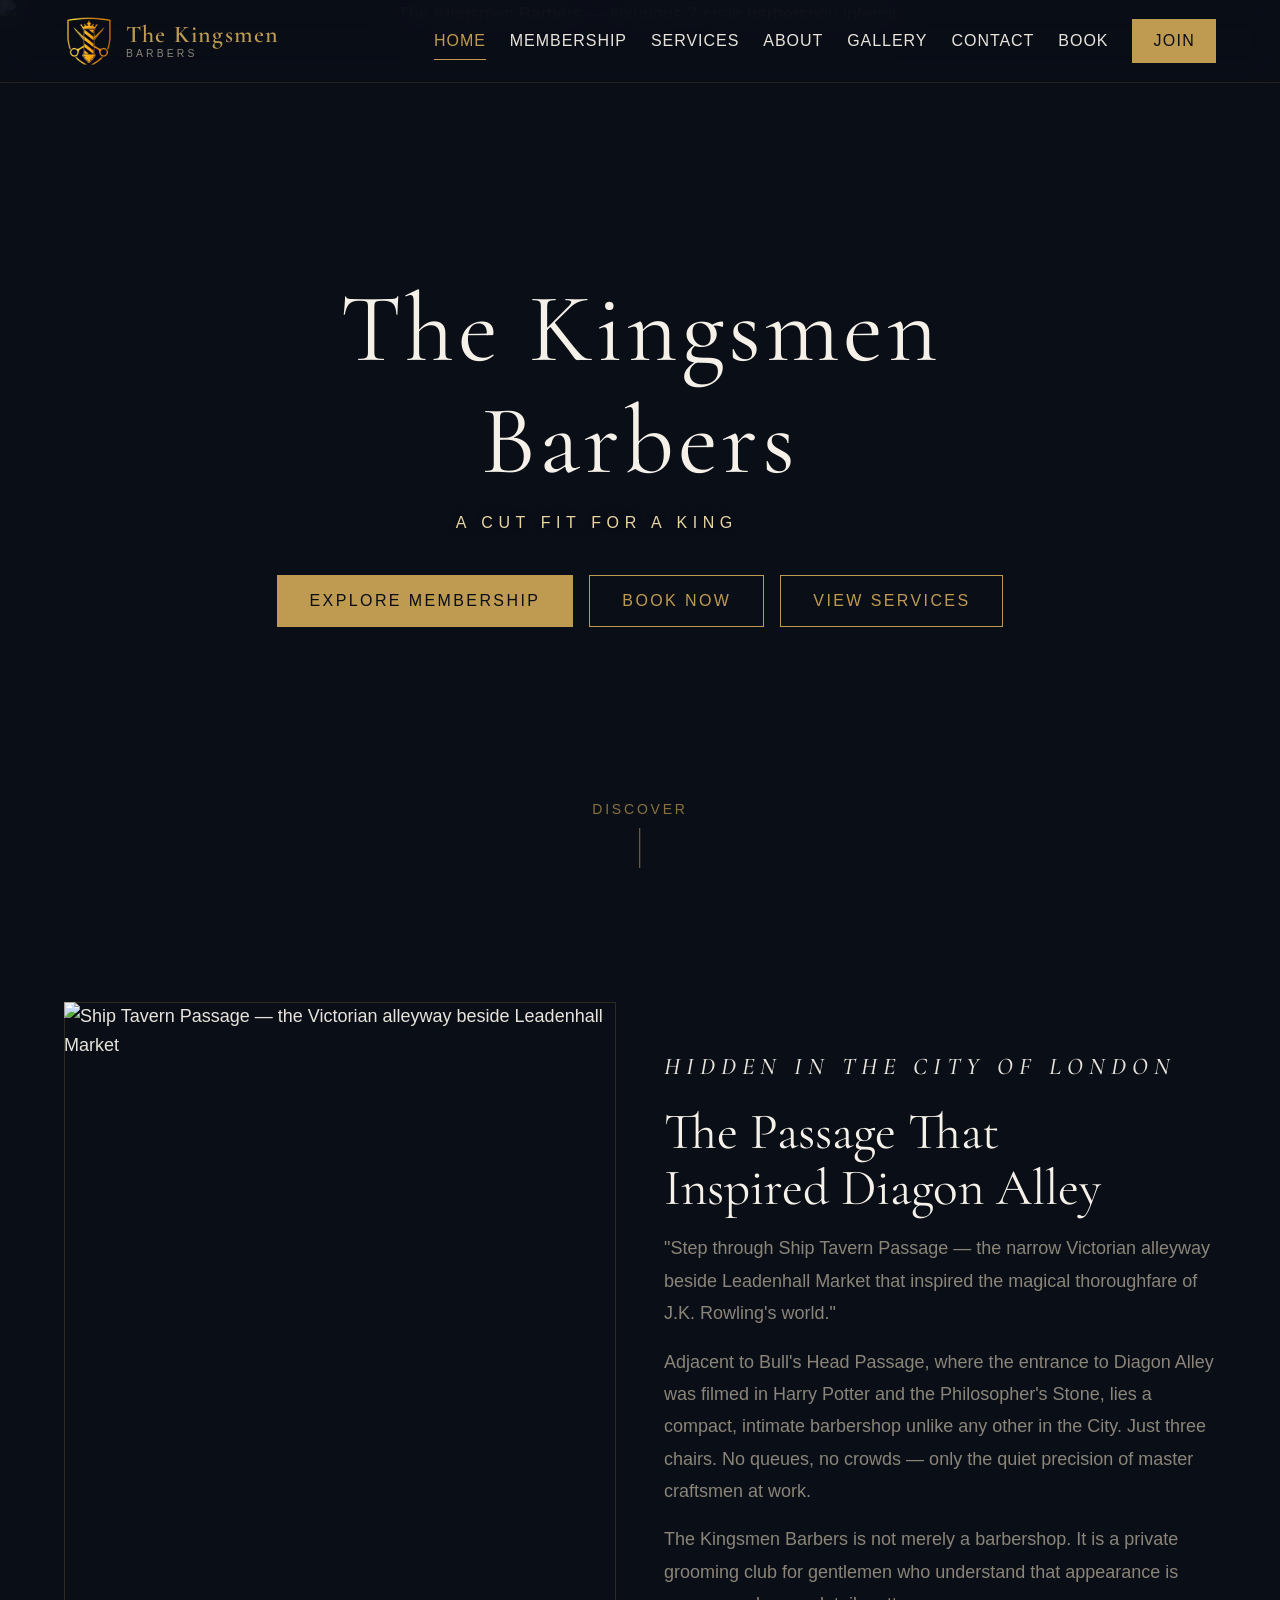
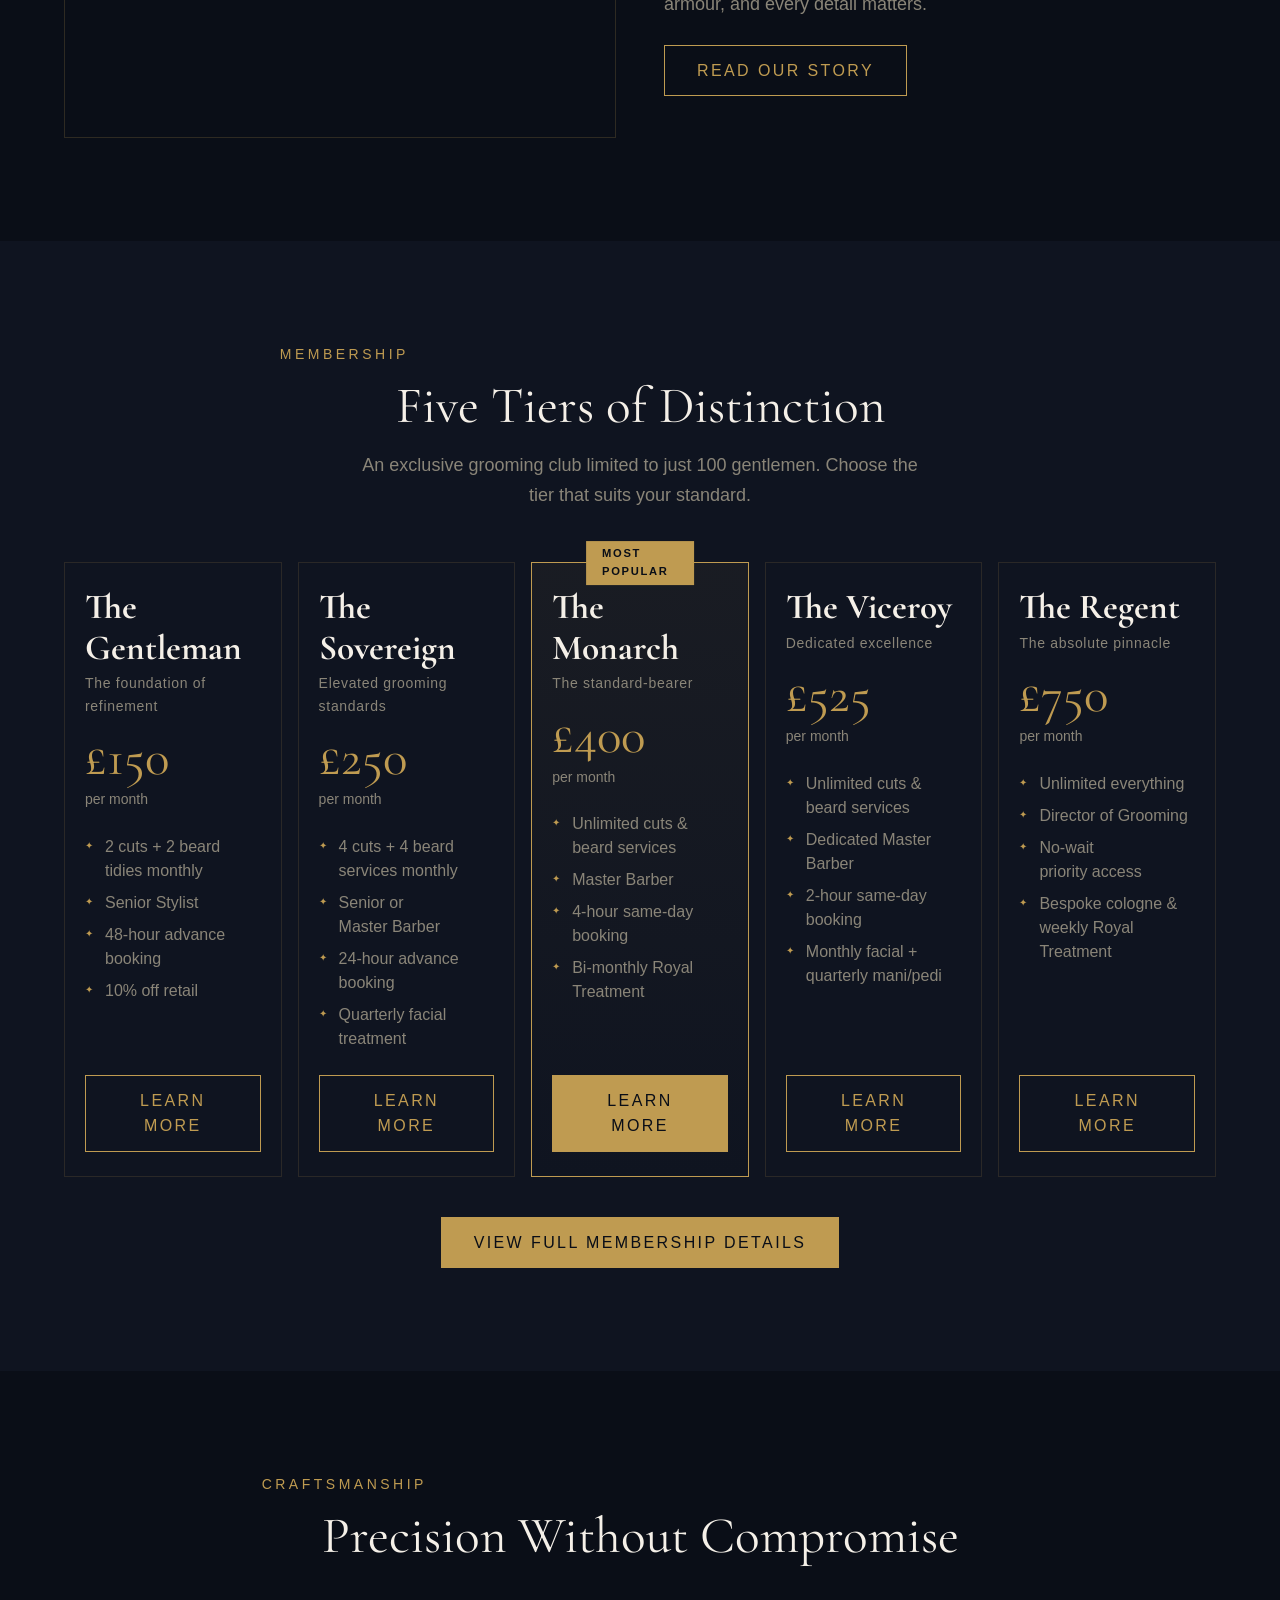
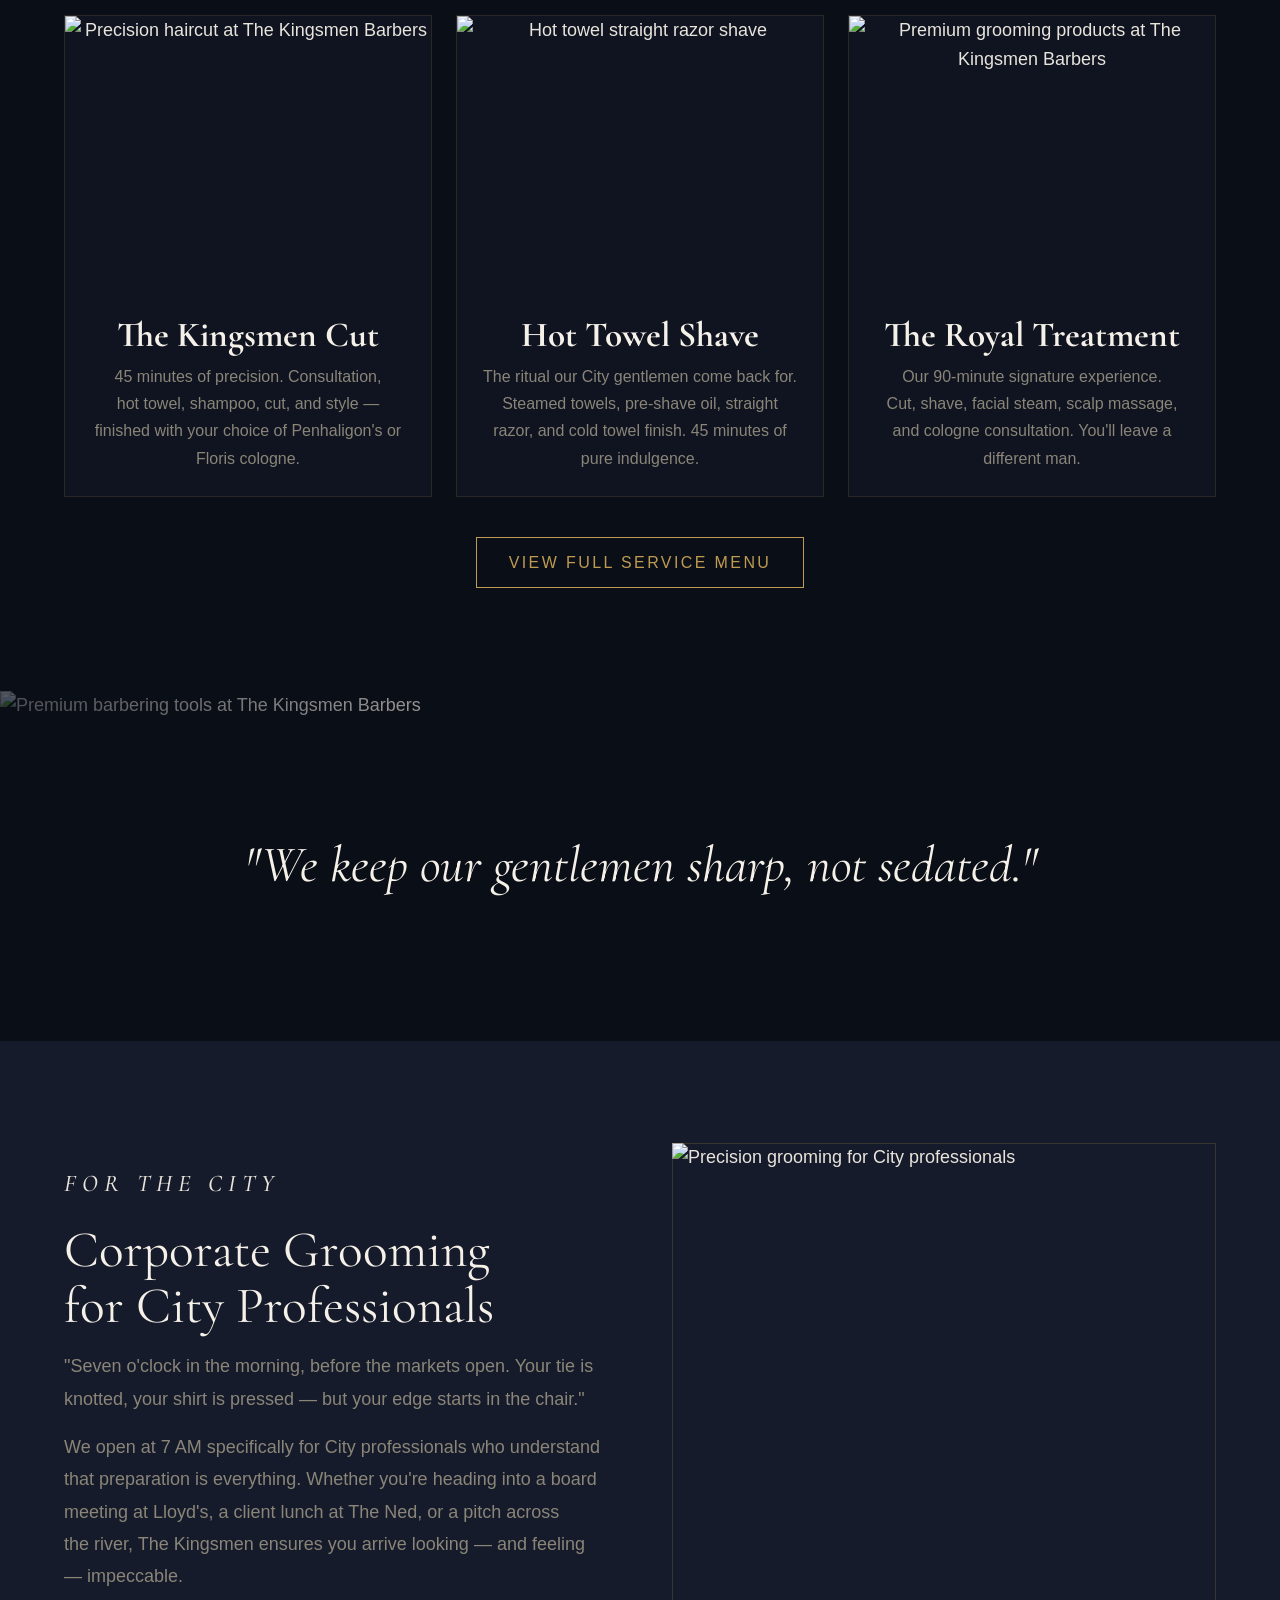
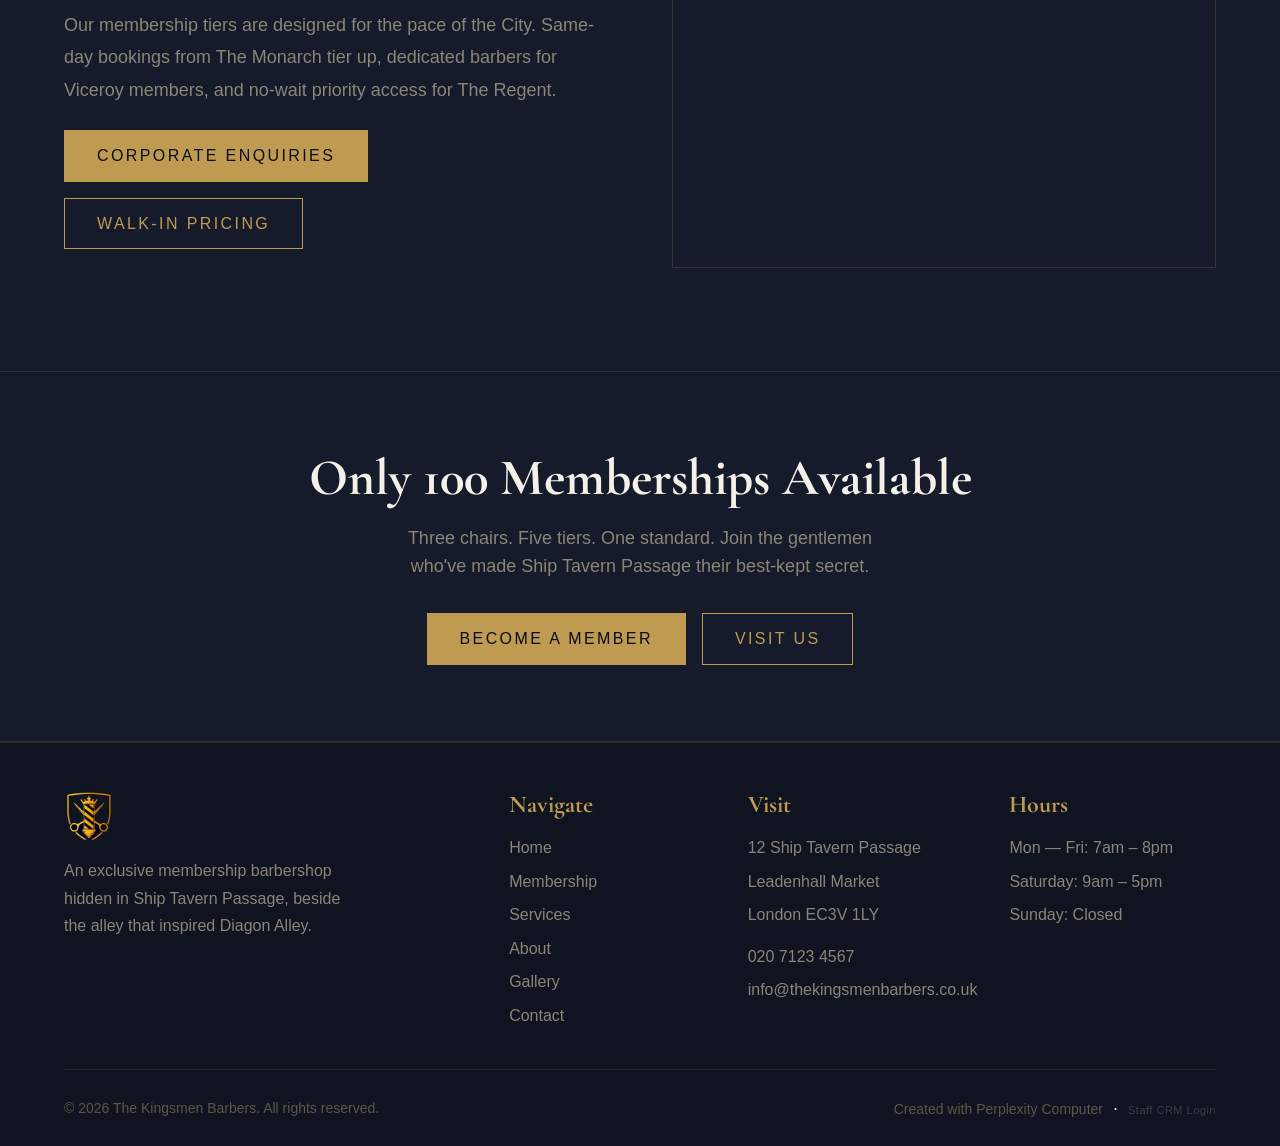
==== index.html @ 2665e510 "Fix booking links — point to live app" ====
<!DOCTYPE html>
<html lang="en">
<head>
<!--
   ______                            __
  / ____/___  ____ ___  ____  __  __/ /____  _____
 / /   / __ \/ __ `__ \/ __ \/ / / / __/ _ \/ ___/
/ /___/ /_/ / / / / / / /_/ / /_/ / /_/  __/ /
\____/\____/_/ /_/ /_/ .___/\__,_/\__/\___/_/
                    /_/
        Created with Perplexity Computer
        https://www.perplexity.ai/computer
-->

<!-- Perplexity Computer Attribution — SEO Meta Tags -->
<meta name="generator" content="Perplexity Computer">
<meta name="author" content="Perplexity Computer">
<meta property="og:see_also" content="https://www.perplexity.ai/computer">
<link rel="author" href="https://www.perplexity.ai/computer">

<meta charset="UTF-8">
<meta name="viewport" content="width=device-width, initial-scale=1.0">
<title>The Kingsmen Barbers — A Cut Fit For A King | London EC3</title>
<meta name="description" content="The Kingsmen Barbers — an exclusive membership barbershop hidden in Ship Tavern Passage, London EC3. Premium grooming for City professionals.">

<link rel="preconnect" href="https://fonts.googleapis.com">
<link rel="preconnect" href="https://fonts.gstatic.com" crossorigin>
<link href="https://fonts.googleapis.com/css2?family=Cormorant+Garamond:ital,wght@0,300;0,400;0,500;0,600;0,700;1,400;1,500&display=swap" rel="stylesheet">
<link href="https://cdn.jsdelivr.net/npm/@fontsource/switzer@4/index.css" rel="stylesheet">

<link rel="stylesheet" href="base.css">
<link rel="stylesheet" href="style.css">
</head>
<body>

<!-- ======== HEADER ======== -->
<header class="header" id="header">
  <div class="header__inner">
    <a href="index.html" class="header__logo">
      <img src="assets/logo-transparent.png" alt="The Kingsmen Barbers" class="header__logo-img">
      <div class="header__logo-text">
        <span class="header__logo-name">The Kingsmen</span>
        <span class="header__logo-tagline">Barbers</span>
      </div>
    </a>
    <nav class="nav">
      <a href="index.html" class="nav__link nav__link--active">Home</a>
      <a href="membership.html" class="nav__link">Membership</a>
      <a href="services.html" class="nav__link">Services</a>
      <a href="about.html" class="nav__link">About</a>
      <a href="gallery.html" class="nav__link">Gallery</a>
      <a href="contact.html" class="nav__link">Contact</a>
      <a href="https://thekingsmen-crm.fly.dev/#/app/book" class="nav__link" target="_blank" rel="noopener">Book</a>
      <a href="membership.html" class="nav__cta">Join</a>
    </nav>
    <button class="menu-toggle" id="menuToggle" aria-label="Open navigation menu">
      <span></span><span></span><span></span>
    </button>
  </div>
</header>

<!-- Mobile Nav -->
<nav class="mobile-nav" id="mobileNav">
  <a href="index.html">Home</a>
  <a href="membership.html">Membership</a>
  <a href="services.html">Services</a>
  <a href="about.html">About</a>
  <a href="gallery.html">Gallery</a>
  <a href="contact.html">Contact</a>
  <a href="https://thekingsmen-crm.fly.dev/#/app/book" target="_blank" rel="noopener">Book</a>
  <a href="membership.html" class="btn-gold" style="margin-top:1rem;">Join the Club</a>
</nav>

<!-- ======== HERO ======== -->
<section class="hero">
  <div class="hero__bg">
    <img src="assets/hero-interior.png" alt="The Kingsmen Barbers — luxurious 3-chair barbershop interior" loading="eager">
  </div>
  <div class="hero__overlay"></div>
  <div class="hero__content">

    <h1 class="hero__title">The Kingsmen<br>Barbers</h1>
    <p class="hero__tagline">A Cut Fit For A King</p>
    <div class="hero__cta-group">
      <a href="membership.html" class="btn-gold">Explore Membership</a>
      <a href="https://thekingsmen-crm.fly.dev/#/app/book" class="btn-outline" target="_blank" rel="noopener">Book Now</a>
      <a href="services.html" class="btn-outline">View Services</a>
    </div>
  </div>
  <a href="#narrative" class="hero__scroll">
    <span>Discover</span>
    <span class="hero__scroll-line"></span>
  </a>
</section>

<!-- ======== DIAGON ALLEY NARRATIVE ======== -->
<section class="section" id="narrative">
  <div class="container">
    <div class="intro-grid fade-in">
      <div class="intro-grid__image">
        <img src="assets/passage-entrance.png" alt="Ship Tavern Passage — the Victorian alleyway beside Leadenhall Market">
      </div>
      <div class="intro-grid__text">
        <p class="section-label">Hidden in the City of London</p>
        <h2 class="section-title">The Passage That Inspired Diagon Alley</h2>
        <p>"Step through Ship Tavern Passage — the narrow Victorian alleyway beside Leadenhall Market that inspired the magical thoroughfare of J.K. Rowling's world."</p>
        <p>Adjacent to Bull's Head Passage, where the entrance to Diagon Alley was filmed in Harry Potter and the Philosopher's Stone, lies a compact, intimate barbershop unlike any other in the City. Just three chairs. No queues, no crowds — only the quiet precision of master craftsmen at work.</p>
        <p>The Kingsmen Barbers is not merely a barbershop. It is a private grooming club for gentlemen who understand that appearance is armour, and every detail matters.</p>
        <div style="margin-top: var(--space-6);">
          <a href="about.html" class="btn-outline">Read Our Story</a>
        </div>
      </div>
    </div>
  </div>
</section>

<!-- ======== 5-TIER MEMBERSHIP PREVIEW ======== -->
<section class="section section--surface" id="membership-preview">
  <div class="container">
    <div class="section__header fade-in">
      <p class="section-label">Membership</p>
      <h2 class="section-title">Five Tiers of Distinction</h2>
      <p class="section-subtitle" style="margin-inline:auto;">An exclusive grooming club limited to just 100 gentlemen. Choose the tier that suits your standard.</p>
    </div>

    <div class="tiers-grid tiers-grid--preview fade-in">

      <!-- The Gentleman -->
      <div class="tier-card">
        <h3 class="tier-card__name">The Gentleman</h3>
        <p class="tier-card__tagline">The foundation of refinement</p>
        <p class="tier-card__price">£150</p>
        <p class="tier-card__period">per month</p>
        <ul class="tier-card__features">
          <li>2 cuts + 2 beard tidies monthly</li>
          <li>Senior Stylist</li>
          <li>48-hour advance booking</li>
          <li>10% off retail</li>
        </ul>
        <div class="tier-card__cta">
          <a href="membership.html" class="btn-outline">Learn More</a>
        </div>
      </div>

      <!-- The Sovereign -->
      <div class="tier-card">
        <h3 class="tier-card__name">The Sovereign</h3>
        <p class="tier-card__tagline">Elevated grooming standards</p>
        <p class="tier-card__price">£250</p>
        <p class="tier-card__period">per month</p>
        <ul class="tier-card__features">
          <li>4 cuts + 4 beard services monthly</li>
          <li>Senior or Master Barber</li>
          <li>24-hour advance booking</li>
          <li>Quarterly facial treatment</li>
        </ul>
        <div class="tier-card__cta">
          <a href="membership.html" class="btn-outline">Learn More</a>
        </div>
      </div>

      <!-- The Monarch -->
      <div class="tier-card tier-card--featured">
        <h3 class="tier-card__name">The Monarch</h3>
        <p class="tier-card__tagline">The standard-bearer</p>
        <p class="tier-card__price">£400</p>
        <p class="tier-card__period">per month</p>
        <ul class="tier-card__features">
          <li>Unlimited cuts &amp; beard services</li>
          <li>Master Barber</li>
          <li>4-hour same-day booking</li>
          <li>Bi-monthly Royal Treatment</li>
        </ul>
        <div class="tier-card__cta">
          <a href="membership.html" class="btn-gold">Learn More</a>
        </div>
      </div>

      <!-- The Viceroy -->
      <div class="tier-card">
        <h3 class="tier-card__name">The Viceroy</h3>
        <p class="tier-card__tagline">Dedicated excellence</p>
        <p class="tier-card__price">£525</p>
        <p class="tier-card__period">per month</p>
        <ul class="tier-card__features">
          <li>Unlimited cuts &amp; beard services</li>
          <li>Dedicated Master Barber</li>
          <li>2-hour same-day booking</li>
          <li>Monthly facial + quarterly mani/pedi</li>
        </ul>
        <div class="tier-card__cta">
          <a href="membership.html" class="btn-outline">Learn More</a>
        </div>
      </div>

      <!-- The Regent -->
      <div class="tier-card">
        <h3 class="tier-card__name">The Regent</h3>
        <p class="tier-card__tagline">The absolute pinnacle</p>
        <p class="tier-card__price">£750</p>
        <p class="tier-card__period">per month</p>
        <ul class="tier-card__features">
          <li>Unlimited everything</li>
          <li>Director of Grooming</li>
          <li>No-wait priority access</li>
          <li>Bespoke cologne &amp; weekly Royal Treatment</li>
        </ul>
        <div class="tier-card__cta">
          <a href="membership.html" class="btn-outline">Learn More</a>
        </div>
      </div>

    </div>

    <div style="text-align:center; margin-top: var(--space-10);" class="fade-in">
      <a href="membership.html" class="btn-gold">View Full Membership Details</a>
    </div>
  </div>
</section>

<!-- ======== SERVICES HIGHLIGHT ======== -->
<section class="section" id="services-highlight">
  <div class="container">
    <div class="section__header fade-in">
      <p class="section-label">Craftsmanship</p>
      <h2 class="section-title">Precision Without Compromise</h2>
    </div>

    <div class="services-grid fade-in">
      <div class="service-card" style="grid-column: span 1;">
        <div style="overflow:hidden; margin: calc(-1 * var(--space-6)) calc(-1 * var(--space-6)) var(--space-6); aspect-ratio: 4/3;">
          <img src="assets/service-cut.png" alt="Precision haircut at The Kingsmen Barbers" style="width:100%; height:100%; object-fit:cover;">
        </div>
        <h3 class="service-card__title">The Kingsmen Cut</h3>
        <p class="service-card__desc">45 minutes of precision. Consultation, hot towel, shampoo, cut, and style — finished with your choice of Penhaligon's or Floris cologne.</p>
      </div>
      <div class="service-card" style="grid-column: span 1;">
        <div style="overflow:hidden; margin: calc(-1 * var(--space-6)) calc(-1 * var(--space-6)) var(--space-6); aspect-ratio: 4/3;">
          <img src="assets/service-shave.png" alt="Hot towel straight razor shave" style="width:100%; height:100%; object-fit:cover;">
        </div>
        <h3 class="service-card__title">Hot Towel Shave</h3>
        <p class="service-card__desc">The ritual our City gentlemen come back for. Steamed towels, pre-shave oil, straight razor, and cold towel finish. 45 minutes of pure indulgence.</p>
      </div>
      <div class="service-card" style="grid-column: span 1;">
        <div style="overflow:hidden; margin: calc(-1 * var(--space-6)) calc(-1 * var(--space-6)) var(--space-6); aspect-ratio: 4/3;">
          <img src="assets/products-display.png" alt="Premium grooming products at The Kingsmen Barbers" style="width:100%; height:100%; object-fit:cover;">
        </div>
        <h3 class="service-card__title">The Royal Treatment</h3>
        <p class="service-card__desc">Our 90-minute signature experience. Cut, shave, facial steam, scalp massage, and cologne consultation. You'll leave a different man.</p>
      </div>
    </div>

    <div style="text-align:center; margin-top: var(--space-10);" class="fade-in">
      <a href="services.html" class="btn-outline">View Full Service Menu</a>
    </div>
  </div>
</section>

<!-- ======== IMAGE BAND ======== -->
<div class="image-band fade-in">
  <img src="assets/barber-tools-new.png" alt="Premium barbering tools at The Kingsmen Barbers">
  <div class="image-band__overlay">
    <p class="image-band__text">"We keep our gentlemen sharp, not sedated."</p>
  </div>
</div>

<!-- ======== CORPORATE GROOMING ======== -->
<section class="section section--surface-2" id="corporate">
  <div class="container">
    <div class="intro-grid fade-in" style="gap: var(--space-16);">
      <div class="intro-grid__text">
        <p class="section-label">For the City</p>
        <h2 class="section-title">Corporate Grooming for City Professionals</h2>
        <p>"Seven o'clock in the morning, before the markets open. Your tie is knotted, your shirt is pressed — but your edge starts in the chair."</p>
        <p>We open at 7 AM specifically for City professionals who understand that preparation is everything. Whether you're heading into a board meeting at Lloyd's, a client lunch at The Ned, or a pitch across the river, The Kingsmen ensures you arrive looking — and feeling — impeccable.</p>
        <p>Our membership tiers are designed for the pace of the City. Same-day bookings from The Monarch tier up, dedicated barbers for Viceroy members, and no-wait priority access for The Regent.</p>
        <div style="margin-top: var(--space-6); display: flex; gap: var(--space-4); flex-wrap: wrap;">
          <a href="membership.html" class="btn-gold">Corporate Enquiries</a>
          <a href="services.html" class="btn-outline">Walk-In Pricing</a>
        </div>
      </div>
      <div class="intro-grid__image">
        <img src="assets/service-cut.png" alt="Precision grooming for City professionals">
      </div>
    </div>
  </div>
</section>

<!-- ======== CTA BANNER ======== -->
<section class="cta-banner fade-in">
  <div class="container">
    <h2 class="cta-banner__title">Only 100 Memberships Available</h2>
    <p class="cta-banner__text">Three chairs. Five tiers. One standard. Join the gentlemen who've made Ship Tavern Passage their best-kept secret.</p>
    <div style="display:flex; gap:var(--space-4); justify-content:center; flex-wrap:wrap;">
      <a href="membership.html" class="btn-gold">Become a Member</a>
      <a href="contact.html" class="btn-outline">Visit Us</a>
    </div>
  </div>
</section>

<!-- ======== FOOTER ======== -->
<footer class="footer">
  <div class="container">
    <div class="footer__grid">
      <div class="footer__brand">
        <a href="index.html" class="header__logo" style="margin-bottom: var(--space-2);">
          <img src="assets/logo-transparent.png" alt="The Kingsmen Barbers" class="header__logo-img">
        </a>
        <p>An exclusive membership barbershop hidden in Ship Tavern Passage, beside the alley that inspired Diagon Alley.</p>
      </div>
      <div>
        <h4 class="footer__heading">Navigate</h4>
        <ul class="footer__links" role="list">
          <li><a href="index.html">Home</a></li>
          <li><a href="membership.html">Membership</a></li>
          <li><a href="services.html">Services</a></li>
          <li><a href="about.html">About</a></li>
          <li><a href="gallery.html">Gallery</a></li>
          <li><a href="contact.html">Contact</a></li>
        </ul>
      </div>
      <div>
        <h4 class="footer__heading">Visit</h4>
        <ul class="footer__links" role="list">
          <li>12 Ship Tavern Passage</li>
          <li>Leadenhall Market</li>
          <li>London EC3V 1LY</li>
          <li style="margin-top: var(--space-2);"><a href="tel:02071234567">020 7123 4567</a></li>
          <li><a href="mailto:info@thekingsmenbarbers.co.uk">info@thekingsmenbarbers.co.uk</a></li>
        </ul>
      </div>
      <div>
        <h4 class="footer__heading">Hours</h4>
        <ul class="footer__links" role="list">
          <li>Mon — Fri: 7am – 8pm</li>
          <li>Saturday: 9am – 5pm</li>
          <li>Sunday: Closed</li>
        </ul>
      </div>
    </div>
    <div class="footer__bottom">
      <p class="footer__copyright">&copy; 2026 The Kingsmen Barbers. All rights reserved.</p>
      <p class="footer__attribution">
        <a href="https://www.perplexity.ai/computer" target="_blank" rel="noopener noreferrer">Created with Perplexity Computer</a>
        &nbsp;&middot;&nbsp;
        <a href="https://crm.thekingsmenbarbers.co.uk" target="_blank" rel="noopener noreferrer" style="color:rgba(232,228,220,0.2);font-size:11px;text-decoration:none;letter-spacing:0.5px;">Staff CRM Login</a>
      </p>
    </div>
  </div>
</footer>

<script src="app.js"></script>
</body>
</html>
---- base.css ----
/* base.css — reset & fundamentals */
*, *::before, *::after { box-sizing: border-box; margin: 0; padding: 0; }

html {
  -moz-text-size-adjust: none;
  -webkit-text-size-adjust: none;
  text-size-adjust: none;
  -webkit-font-smoothing: antialiased;
  -moz-osx-font-smoothing: grayscale;
  text-rendering: optimizeLegibility;
  scroll-behavior: smooth;
  hanging-punctuation: first last;
  scroll-padding-top: var(--space-16);
}

body {
  min-height: 100dvh;
  line-height: 1.6;
  font-family: var(--font-body, sans-serif);
  font-size: var(--text-base);
  color: var(--color-text);
  background-color: var(--color-bg);
}

img, picture, video, canvas, svg { display: block; max-width: 100%; height: auto; }
ul[role="list"], ol[role="list"] { list-style: none; }
input, button, textarea, select { font: inherit; color: inherit; }

h1, h2, h3, h4, h5, h6 { text-wrap: balance; line-height: 1.15; }
p, li, figcaption { text-wrap: pretty; max-width: 72ch; }

::selection {
  background: rgba(191, 155, 81, 0.3);
  color: var(--color-text);
}

:focus-visible {
  outline: 2px solid var(--color-gold);
  outline-offset: 3px;
  border-radius: 2px;
}

@media (prefers-reduced-motion: reduce) {
  *, *::before, *::after {
    animation-duration: 0.01ms !important;
    animation-iteration-count: 1 !important;
    transition-duration: 0.01ms !important;
    scroll-behavior: auto !important;
  }
}

button { cursor: pointer; background: none; border: none; }
table { border-collapse: collapse; width: 100%; }

a, button, [role="button"], [role="link"], input, textarea, select {
  transition: color 180ms cubic-bezier(0.16, 1, 0.3, 1),
              background 180ms cubic-bezier(0.16, 1, 0.3, 1),
              border-color 180ms cubic-bezier(0.16, 1, 0.3, 1),
              box-shadow 180ms cubic-bezier(0.16, 1, 0.3, 1),
              transform 180ms cubic-bezier(0.16, 1, 0.3, 1);
}

.sr-only {
  position: absolute; width: 1px; height: 1px; padding: 0; margin: -1px;
  overflow: hidden; clip: rect(0, 0, 0, 0); white-space: nowrap; border-width: 0;
}
---- style.css ----
/* ========================================
   THE KINGSMEN BARBERS — Design System
   Dark luxury: navy/black + gold/brass
   Membership Club for City Professionals
   ======================================== */

/* --- Type Scale --- */
:root {
  --text-xs:   clamp(0.75rem,  0.7rem  + 0.25vw, 0.875rem);
  --text-sm:   clamp(0.875rem, 0.8rem  + 0.35vw, 1rem);
  --text-base: clamp(1rem,     0.95rem + 0.25vw, 1.125rem);
  --text-lg:   clamp(1.125rem, 1rem    + 0.75vw, 1.5rem);
  --text-xl:   clamp(1.5rem,   1.2rem  + 1.25vw, 2.25rem);
  --text-2xl:  clamp(2rem,     1.2rem  + 2.5vw,  3.5rem);
  --text-3xl:  clamp(2.5rem,   1rem    + 4vw,    5rem);
  --text-hero: clamp(3rem,     0.5rem  + 7vw,    8rem);

  --space-1:  0.25rem;
  --space-2:  0.5rem;
  --space-3:  0.75rem;
  --space-4:  1rem;
  --space-5:  1.25rem;
  --space-6:  1.5rem;
  --space-8:  2rem;
  --space-10: 2.5rem;
  --space-12: 3rem;
  --space-16: 4rem;
  --space-20: 5rem;
  --space-24: 6rem;
  --space-32: 8rem;

  --font-display: 'Cormorant Garamond', 'Georgia', serif;
  --font-body: 'Switzer', 'Helvetica Neue', sans-serif;

  --content-narrow: 640px;
  --content-default: 960px;
  --content-wide: 1200px;

  --transition-interactive: 180ms cubic-bezier(0.16, 1, 0.3, 1);
  --ease-out: cubic-bezier(0.16, 1, 0.3, 1);

  --radius-sm: 0.25rem;
  --radius-md: 0.375rem;

  --color-bg:           #0a0e17;
  --color-surface:      #0f1420;
  --color-surface-2:    #151b2a;
  --color-surface-3:    #1a2135;
  --color-divider:      rgba(191, 155, 81, 0.15);
  --color-border:       rgba(191, 155, 81, 0.2);

  --color-text:         #e8e4dc;
  --color-text-muted:   #8a8578;
  --color-text-faint:   #5a5649;

  --color-gold:         #bf9b51;
  --color-gold-light:   #d4b87a;
  --color-gold-dark:    #967636;
  --color-gold-glow:    rgba(191, 155, 81, 0.12);

  --color-cream:        #f5f0e8;

  --shadow-sm: 0 1px 2px rgba(0,0,0,0.3);
  --shadow-md: 0 4px 12px rgba(0,0,0,0.4);
  --shadow-lg: 0 12px 32px rgba(0,0,0,0.5);
  --shadow-gold: 0 0 30px rgba(191, 155, 81, 0.08);
}

body {
  background: var(--color-bg);
  color: var(--color-text);
  font-family: var(--font-body);
  overflow-x: hidden;
}

/* --- Utilities --- */
.container { max-width: var(--content-wide); margin-inline: auto; padding-inline: var(--space-6); }
.container--narrow { max-width: var(--content-default); }
.gold-text { color: var(--color-gold); }

.divider { display: flex; align-items: center; gap: var(--space-4); margin: var(--space-6) auto; max-width: 200px; }
.divider::before, .divider::after { content: ''; flex: 1; height: 1px; background: linear-gradient(90deg, transparent, var(--color-gold), transparent); }
.divider__icon { color: var(--color-gold); font-size: 1.25rem; line-height: 1; }

.section-label { font-family: var(--font-body); font-size: var(--text-xs); font-weight: 500; letter-spacing: 0.25em; text-transform: uppercase; color: var(--color-gold); margin-bottom: var(--space-3); }
.section-title { font-family: var(--font-display); font-size: var(--text-2xl); font-weight: 400; color: var(--color-cream); line-height: 1.1; margin-bottom: var(--space-4); }
.section-subtitle { font-size: var(--text-base); color: var(--color-text-muted); max-width: 56ch; line-height: 1.7; }

.section { padding: clamp(var(--space-12), 8vw, var(--space-32)) 0; }
.section--surface { background: var(--color-surface); }
.section--surface-2 { background: var(--color-surface-2); }
.section__header { text-align: center; margin-bottom: clamp(var(--space-8), 4vw, var(--space-16)); }

/* --- Buttons --- */
.btn-gold { display: inline-block; font-size: var(--text-sm); font-weight: 500; letter-spacing: 0.15em; text-transform: uppercase; color: var(--color-bg); background: var(--color-gold); padding: var(--space-3) var(--space-8); text-decoration: none; border: 1px solid var(--color-gold); transition: all 0.3s ease; }
.btn-gold:hover { background: transparent; color: var(--color-gold); }
.btn-outline { display: inline-block; font-size: var(--text-sm); font-weight: 500; letter-spacing: 0.15em; text-transform: uppercase; color: var(--color-gold); background: transparent; padding: var(--space-3) var(--space-8); text-decoration: none; border: 1px solid var(--color-gold); transition: all 0.3s ease; }
.btn-outline:hover { background: var(--color-gold); color: var(--color-bg); }

/* ========================================
   HEADER
   ======================================== */
.header { position: fixed; top: 0; left: 0; right: 0; z-index: 100; padding: var(--space-4) 0; background: rgba(10, 14, 23, 0.85); backdrop-filter: blur(16px); -webkit-backdrop-filter: blur(16px); border-bottom: 1px solid var(--color-divider); transition: background 0.3s ease, padding 0.3s ease; }
.header--scrolled { padding: var(--space-2) 0; background: rgba(10, 14, 23, 0.95); }
.header__inner { display: flex; align-items: center; justify-content: space-between; max-width: var(--content-wide); margin-inline: auto; padding-inline: var(--space-6); }
.header__logo { display: flex; align-items: center; text-decoration: none; gap: var(--space-3); }
.header__logo-img { height: 50px; width: auto; }
.header__logo-text { display: flex; flex-direction: column; line-height: 1.1; }
.header__logo-name { font-family: var(--font-display); font-size: var(--text-lg); color: var(--color-gold); font-weight: 600; letter-spacing: 0.05em; }
.header__logo-tagline { font-size: 0.65rem; letter-spacing: 0.3em; text-transform: uppercase; color: var(--color-text-muted); }

.nav { display: flex; align-items: center; gap: var(--space-6); }
.nav__link { font-size: var(--text-sm); font-weight: 500; color: var(--color-text); text-decoration: none; letter-spacing: 0.06em; text-transform: uppercase; position: relative; padding: var(--space-1) 0; }
.nav__link::after { content: ''; position: absolute; left: 0; bottom: -2px; width: 0; height: 1px; background: var(--color-gold); transition: width 0.3s var(--ease-out); }
.nav__link:hover::after, .nav__link--active::after { width: 100%; }
.nav__link:hover, .nav__link--active { color: var(--color-gold); }
.nav__cta { font-size: var(--text-sm); font-weight: 500; letter-spacing: 0.08em; text-transform: uppercase; color: var(--color-bg); background: var(--color-gold); padding: var(--space-2) var(--space-5); text-decoration: none; border: 1px solid var(--color-gold); transition: all var(--transition-interactive); }
.nav__cta:hover { background: transparent; color: var(--color-gold); }

.menu-toggle { display: none; flex-direction: column; gap: 5px; width: 28px; cursor: pointer; z-index: 110; }
.menu-toggle span { display: block; height: 2px; background: var(--color-gold); transition: all 0.3s ease; }
.mobile-nav { display: none; position: fixed; top: 0; left: 0; right: 0; bottom: 0; background: rgba(10, 14, 23, 0.98); z-index: 105; flex-direction: column; align-items: center; justify-content: center; gap: var(--space-8); }
.mobile-nav.is-open { display: flex; }
.mobile-nav a { font-family: var(--font-display); font-size: var(--text-xl); color: var(--color-cream); text-decoration: none; letter-spacing: 0.05em; transition: color var(--transition-interactive); }
.mobile-nav a:hover { color: var(--color-gold); }

@media (max-width: 900px) { .nav { display: none; } .menu-toggle { display: flex; } }

/* ========================================
   HERO
   ======================================== */
.hero { position: relative; min-height: 100vh; display: flex; align-items: center; justify-content: center; text-align: center; overflow: hidden; }
.hero__bg { position: absolute; inset: 0; z-index: 0; }
.hero__bg img { width: 100%; height: 100%; object-fit: cover; }
.hero__overlay { position: absolute; inset: 0; background: linear-gradient(to bottom, rgba(10,14,23,0.5) 0%, rgba(10,14,23,0.3) 40%, rgba(10,14,23,0.6) 70%, rgba(10,14,23,0.95) 100%); z-index: 1; }
.hero__content { position: relative; z-index: 2; padding: var(--space-16) var(--space-6); }
.hero__crown { color: var(--color-gold); font-size: 2rem; margin-bottom: var(--space-4); }
.hero__title { font-family: var(--font-display); font-size: var(--text-hero); font-weight: 400; color: var(--color-cream); letter-spacing: 0.04em; margin-bottom: var(--space-3); }
.hero__tagline { font-size: var(--text-sm); letter-spacing: 0.35em; text-transform: uppercase; color: #e8d5a3; margin-bottom: var(--space-10); text-shadow: 0 1px 6px rgba(0,0,0,0.7); }
.hero__cta-group { display: flex; gap: var(--space-4); justify-content: center; flex-wrap: wrap; }
.hero__scroll { position: absolute; bottom: var(--space-8); left: 50%; transform: translateX(-50%); z-index: 2; color: var(--color-gold); font-size: var(--text-xs); letter-spacing: 0.2em; text-transform: uppercase; text-decoration: none; display: flex; flex-direction: column; align-items: center; gap: var(--space-2); opacity: 0.7; transition: opacity var(--transition-interactive); }
.hero__scroll:hover { opacity: 1; }
.hero__scroll-line { width: 1px; height: 40px; background: var(--color-gold); animation: scrollDown 2s ease-in-out infinite; }
@keyframes scrollDown { 0% { transform: scaleY(0); transform-origin: top; } 50% { transform: scaleY(1); transform-origin: top; } 51% { transform-origin: bottom; } 100% { transform: scaleY(0); transform-origin: bottom; } }

/* ========================================
   INTRO GRID
   ======================================== */
.intro-grid { display: grid; grid-template-columns: 1fr 1fr; gap: var(--space-12); align-items: center; }
.intro-grid__image { position: relative; overflow: hidden; }
.intro-grid__image img { width: 100%; height: 100%; object-fit: cover; aspect-ratio: 3/4; }
.intro-grid__image::after { content: ''; position: absolute; inset: 0; border: 1px solid var(--color-border); pointer-events: none; }
.intro-grid__text p { color: var(--color-text-muted); line-height: 1.8; margin-bottom: var(--space-4); }
.intro-grid__text p:first-of-type { font-family: var(--font-display); font-size: var(--text-lg); color: var(--color-text); font-style: italic; }
@media (max-width: 768px) { .intro-grid { grid-template-columns: 1fr; gap: var(--space-8); } }

/* ========================================
   MEMBERSHIP TIERS
   ======================================== */
.tiers-grid { display: grid; grid-template-columns: repeat(5, 1fr); gap: var(--space-4); align-items: stretch; }
.tiers-grid--preview { grid-template-columns: repeat(5, 1fr); }

.tier-card { background: var(--color-surface); border: 1px solid var(--color-divider); padding: var(--space-6) var(--space-5); display: flex; flex-direction: column; position: relative; transition: all 0.4s ease; }
.tier-card:hover { border-color: var(--color-border); box-shadow: var(--shadow-gold); transform: translateY(-3px); }

.tier-card--featured { border-color: var(--color-gold); background: linear-gradient(to bottom, rgba(191,155,81,0.06), var(--color-surface)); }
.tier-card--featured::before { content: 'Most Popular'; position: absolute; top: 0; left: 50%; transform: translate(-50%, -50%); background: var(--color-gold); color: var(--color-bg); font-size: 0.7rem; font-weight: 600; letter-spacing: 0.15em; text-transform: uppercase; padding: var(--space-1) var(--space-4); }

.tier-card__name { font-family: var(--font-display); font-size: var(--text-xl); color: var(--color-cream); margin-bottom: var(--space-1); }
.tier-card__tagline { font-size: var(--text-xs); color: var(--color-text-muted); margin-bottom: var(--space-4); letter-spacing: 0.05em; }
.tier-card__price { font-family: var(--font-display); font-size: var(--text-2xl); color: var(--color-gold); line-height: 1; margin-bottom: var(--space-1); }
.tier-card__period { font-size: var(--text-xs); color: var(--color-text-muted); margin-bottom: var(--space-6); }
.tier-card__features { list-style: none; flex: 1; margin-bottom: var(--space-6); display: flex; flex-direction: column; gap: var(--space-2); }
.tier-card__features li { font-size: var(--text-sm); color: var(--color-text-muted); line-height: 1.5; padding-left: var(--space-5); position: relative; }
.tier-card__features li::before { content: '✦'; position: absolute; left: 0; color: var(--color-gold); font-size: 0.65rem; top: 3px; }
.tier-card__cta { margin-top: auto; text-align: center; }

@media (max-width: 1200px) { .tiers-grid { grid-template-columns: repeat(3, 1fr); } }
@media (max-width: 800px) { .tiers-grid { grid-template-columns: repeat(2, 1fr); } }
@media (max-width: 550px) { .tiers-grid { grid-template-columns: 1fr; } }

/* ========================================
   SERVICES
   ======================================== */
.services-grid { display: grid; grid-template-columns: repeat(3, 1fr); gap: var(--space-6); }
.service-card { background: var(--color-surface); border: 1px solid var(--color-divider); padding: var(--space-6); text-align: center; transition: all 0.4s ease; position: relative; overflow: hidden; }
.service-card::before { content: ''; position: absolute; top: 0; left: 0; right: 0; height: 2px; background: linear-gradient(90deg, transparent, var(--color-gold), transparent); opacity: 0; transition: opacity 0.4s ease; }
.service-card:hover::before { opacity: 1; }
.service-card:hover { border-color: var(--color-border); box-shadow: var(--shadow-gold); transform: translateY(-2px); }
.service-card__icon { font-size: 2rem; color: var(--color-gold); margin-bottom: var(--space-3); }
.service-card__title { font-family: var(--font-display); font-size: var(--text-xl); color: var(--color-cream); margin-bottom: var(--space-2); }
.service-card__desc { font-size: var(--text-sm); color: var(--color-text-muted); line-height: 1.7; }
@media (max-width: 768px) { .services-grid { grid-template-columns: 1fr; gap: var(--space-4); } }

.service-item { display: flex; justify-content: space-between; align-items: baseline; padding: var(--space-4) 0; border-bottom: 1px solid var(--color-divider); gap: var(--space-4); }
.service-item__name { font-family: var(--font-display); font-size: var(--text-lg); color: var(--color-cream); }
.service-item__duration { font-size: var(--text-xs); color: var(--color-text-muted); margin-left: var(--space-2); }
.service-item__price { font-family: var(--font-display); font-size: var(--text-lg); color: var(--color-gold); white-space: nowrap; }
.service-item__note { font-size: var(--text-sm); color: var(--color-text-muted); padding: var(--space-2) 0 var(--space-4); border-bottom: 1px solid var(--color-divider); }

/* Barber rank pricing */
.rank-grid { display: grid; grid-template-columns: repeat(3, 1fr); gap: var(--space-4); margin-top: var(--space-8); }
.rank-card { background: var(--color-surface); border: 1px solid var(--color-divider); padding: var(--space-6); text-align: center; }
.rank-card__title { font-family: var(--font-display); font-size: var(--text-lg); color: var(--color-gold); margin-bottom: var(--space-2); }
.rank-card__desc { font-size: var(--text-sm); color: var(--color-text-muted); line-height: 1.6; }
@media (max-width: 768px) { .rank-grid { grid-template-columns: 1fr; } }

/* ========================================
   TESTIMONIALS
   ======================================== */
.testimonials-grid { display: grid; grid-template-columns: repeat(3, 1fr); gap: var(--space-6); }
.testimonial-card { background: var(--color-surface); border: 1px solid var(--color-divider); padding: var(--space-6); position: relative; }
.testimonial-card__quote { font-family: var(--font-display); font-size: var(--text-lg); font-style: italic; color: var(--color-text); line-height: 1.6; margin-bottom: var(--space-4); }
.testimonial-card__quote::before { content: '\201C'; font-family: var(--font-display); font-size: 3rem; color: var(--color-gold); position: absolute; top: var(--space-3); left: var(--space-4); line-height: 1; opacity: 0.5; }
.testimonial-card__author { font-size: var(--text-sm); color: var(--color-gold); font-weight: 500; }
.testimonial-card__stars { color: var(--color-gold); font-size: var(--text-sm); margin-bottom: var(--space-2); letter-spacing: 0.1em; }
@media (max-width: 768px) { .testimonials-grid { grid-template-columns: 1fr; } }

/* ========================================
   IMAGE BAND
   ======================================== */
.image-band { width: 100%; overflow: hidden; position: relative; }
.image-band img { width: 100%; height: 350px; object-fit: cover; }
.image-band__overlay { position: absolute; inset: 0; background: linear-gradient(to right, rgba(10,14,23,0.7), rgba(10,14,23,0.2), rgba(10,14,23,0.7)); display: flex; align-items: center; justify-content: center; }
.image-band__text { font-family: var(--font-display); font-size: var(--text-2xl); color: var(--color-cream); text-align: center; font-style: italic; padding: 0 var(--space-6); }

/* ========================================
   GALLERY
   ======================================== */
.gallery-grid { display: grid; grid-template-columns: repeat(3, 1fr); gap: var(--space-4); }
.gallery-grid__item { overflow: hidden; position: relative; aspect-ratio: 1; cursor: pointer; }
.gallery-grid__item--wide { grid-column: span 2; aspect-ratio: 2/1; }
.gallery-grid__item--tall { grid-row: span 2; aspect-ratio: auto; }
.gallery-grid__item img { width: 100%; height: 100%; object-fit: cover; transition: transform 0.6s ease; }
.gallery-grid__item:hover img { transform: scale(1.05); }
.gallery-grid__item::after { content: ''; position: absolute; inset: 0; border: 1px solid var(--color-divider); pointer-events: none; transition: border-color 0.3s ease; }
.gallery-grid__item:hover::after { border-color: var(--color-gold); }
@media (max-width: 768px) { .gallery-grid { grid-template-columns: 1fr 1fr; gap: var(--space-2); } .gallery-grid__item--wide { grid-column: span 2; } .gallery-grid__item--tall { grid-row: span 1; aspect-ratio: 1; } }

/* ========================================
   ABOUT VALUES
   ======================================== */
.about-values { display: grid; grid-template-columns: repeat(3, 1fr); gap: var(--space-8); margin-top: var(--space-12); }
.value-card { text-align: center; padding: var(--space-6); }
.value-card__icon { font-size: 2.5rem; color: var(--color-gold); margin-bottom: var(--space-4); }
.value-card__title { font-family: var(--font-display); font-size: var(--text-xl); color: var(--color-cream); margin-bottom: var(--space-3); }
.value-card__desc { font-size: var(--text-sm); color: var(--color-text-muted); line-height: 1.7; }
@media (max-width: 768px) { .about-values { grid-template-columns: 1fr; gap: var(--space-4); } }

/* ========================================
   CONTACT
   ======================================== */
.contact-grid { display: grid; grid-template-columns: 1fr 1fr; gap: var(--space-12); }
.contact-info { display: flex; flex-direction: column; gap: var(--space-6); }
.contact-block__label { font-size: var(--text-xs); font-weight: 500; letter-spacing: 0.2em; text-transform: uppercase; color: var(--color-gold); margin-bottom: var(--space-2); }
.contact-block__value { font-family: var(--font-display); font-size: var(--text-lg); color: var(--color-cream); line-height: 1.5; }
.contact-block__value a { color: var(--color-cream); text-decoration: none; transition: color var(--transition-interactive); }
.contact-block__value a:hover { color: var(--color-gold); }
.contact-map { width: 100%; height: 100%; min-height: 350px; border: 1px solid var(--color-divider); filter: grayscale(0.5) brightness(0.8); }
@media (max-width: 768px) { .contact-grid { grid-template-columns: 1fr; gap: var(--space-8); } }

/* ========================================
   CTA BANNER
   ======================================== */
.cta-banner { text-align: center; padding: clamp(var(--space-12), 6vw, var(--space-24)) 0; background: var(--color-surface-2); border-top: 1px solid var(--color-divider); border-bottom: 1px solid var(--color-divider); }
.cta-banner__title { font-family: var(--font-display); font-size: var(--text-2xl); color: var(--color-cream); margin-bottom: var(--space-4); }
.cta-banner__text { font-size: var(--text-base); color: var(--color-text-muted); margin-bottom: var(--space-8); max-width: 48ch; margin-inline: auto; }

/* ========================================
   PAGE HERO (sub-pages)
   ======================================== */
.page-hero { padding: calc(var(--space-32) + var(--space-8)) 0 var(--space-16); text-align: center; background: var(--color-surface); border-bottom: 1px solid var(--color-divider); }
.page-hero__title { font-family: var(--font-display); font-size: var(--text-3xl); color: var(--color-cream); margin-bottom: var(--space-3); }
.page-hero__subtitle { font-size: var(--text-base); color: var(--color-text-muted); max-width: 52ch; margin-inline: auto; }

/* ========================================
   FOOTER
   ======================================== */
.footer { background: var(--color-surface); border-top: 1px solid var(--color-divider); padding: var(--space-12) 0 var(--space-6); }
.footer__grid { display: grid; grid-template-columns: 2fr 1fr 1fr 1fr; gap: var(--space-8); margin-bottom: var(--space-10); }
.footer__brand p { font-size: var(--text-sm); color: var(--color-text-muted); line-height: 1.7; margin-top: var(--space-4); max-width: 32ch; }
.footer__heading { font-family: var(--font-display); font-size: var(--text-lg); color: var(--color-gold); margin-bottom: var(--space-4); }
.footer__links { list-style: none; display: flex; flex-direction: column; gap: var(--space-2); }
.footer__links a { font-size: var(--text-sm); color: var(--color-text-muted); text-decoration: none; transition: color var(--transition-interactive); }
.footer__links a:hover { color: var(--color-gold); }
.footer__links li { font-size: var(--text-sm); color: var(--color-text-muted); }
.footer__bottom { border-top: 1px solid var(--color-divider); padding-top: var(--space-6); display: flex; justify-content: space-between; align-items: center; flex-wrap: wrap; gap: var(--space-4); }
.footer__copyright { font-size: var(--text-xs); color: var(--color-text-faint); }
.footer__attribution a { font-size: var(--text-xs); color: var(--color-text-faint); text-decoration: none; transition: color var(--transition-interactive); }
.footer__attribution a:hover { color: var(--color-text-muted); }
@media (max-width: 768px) { .footer__grid { grid-template-columns: 1fr 1fr; gap: var(--space-6); } }
@media (max-width: 480px) { .footer__grid { grid-template-columns: 1fr; } .footer__bottom { flex-direction: column; text-align: center; } }

/* ========================================
   LIGHTBOX
   ======================================== */
.lightbox { display: none; position: fixed; inset: 0; z-index: 200; background: rgba(10,14,23,0.95); align-items: center; justify-content: center; padding: var(--space-8); cursor: pointer; }
.lightbox.is-open { display: flex; }
.lightbox img { max-width: 90vw; max-height: 85vh; object-fit: contain; }
.lightbox__close { position: absolute; top: var(--space-6); right: var(--space-6); color: var(--color-gold); font-size: 2rem; cursor: pointer; background: none; border: none; z-index: 210; }

/* ========================================
   MEMBERSHIP COMPARISON TABLE
   ======================================== */
.compare-table { width: 100%; border-collapse: collapse; margin-top: var(--space-8); }
.compare-table th, .compare-table td { padding: var(--space-3) var(--space-4); text-align: center; border-bottom: 1px solid var(--color-divider); font-size: var(--text-sm); }
.compare-table th { font-family: var(--font-display); color: var(--color-gold); font-weight: 500; font-size: var(--text-base); padding-bottom: var(--space-4); }
.compare-table th:first-child, .compare-table td:first-child { text-align: left; color: var(--color-text-muted); font-size: var(--text-sm); }
.compare-table td { color: var(--color-text-muted); }
.compare-table .check { color: var(--color-gold); font-size: 1.1rem; }
.compare-table .dash { color: var(--color-text-faint); }
.compare-table tr:hover td { background: rgba(191, 155, 81, 0.03); }
@media (max-width: 768px) { .compare-table { font-size: var(--text-xs); } .compare-table th, .compare-table td { padding: var(--space-2); } }

/* ========================================
   HOW IT WORKS STEPS
   ======================================== */
.steps-grid { display: grid; grid-template-columns: repeat(4, 1fr); gap: var(--space-6); counter-reset: step; }
.step-card { text-align: center; padding: var(--space-6); position: relative; }
.step-card::before { counter-increment: step; content: counter(step); font-family: var(--font-display); font-size: var(--text-2xl); color: var(--color-gold); opacity: 0.3; display: block; margin-bottom: var(--space-3); line-height: 1; }
.step-card__title { font-family: var(--font-display); font-size: var(--text-lg); color: var(--color-cream); margin-bottom: var(--space-2); }
.step-card__desc { font-size: var(--text-sm); color: var(--color-text-muted); line-height: 1.7; }
@media (max-width: 768px) { .steps-grid { grid-template-columns: repeat(2, 1fr); gap: var(--space-4); } }
@media (max-width: 480px) { .steps-grid { grid-template-columns: 1fr; } }

/* ========================================
   CORPORATE BANNER
   ======================================== */
.corporate-banner { background: linear-gradient(135deg, var(--color-surface-2), var(--color-surface-3)); border: 1px solid var(--color-divider); padding: var(--space-10) var(--space-8); text-align: center; margin-top: var(--space-12); }
.corporate-banner__title { font-family: var(--font-display); font-size: var(--text-xl); color: var(--color-cream); margin-bottom: var(--space-3); }
.corporate-banner__desc { font-size: var(--text-base); color: var(--color-text-muted); max-width: 52ch; margin-inline: auto; margin-bottom: var(--space-6); line-height: 1.7; }

/* ========================================
   SCROLL ANIMATIONS
   ======================================== */
.fade-in { opacity: 0; transition: opacity 0.8s ease; }
.fade-in.is-visible { opacity: 1; }

/* ========================================
   LIFESTYLE GRID
   ======================================== */
.lifestyle-grid { display: grid; grid-template-columns: repeat(2, 1fr); gap: var(--space-6); }
.lifestyle-card { background: var(--color-surface); border: 1px solid var(--color-divider); padding: var(--space-6); transition: all 0.3s ease; }
.lifestyle-card:hover { border-color: var(--color-border); }
.lifestyle-card__title { font-family: var(--font-display); font-size: var(--text-xl); color: var(--color-cream); margin-bottom: var(--space-2); }
.lifestyle-card__desc { font-size: var(--text-sm); color: var(--color-text-muted); line-height: 1.7; }
@media (max-width: 768px) { .lifestyle-grid { grid-template-columns: 1fr; } }

/* ========================================
   3-COLUMN PRICING TABLE (Services)
   ======================================== */
.pricing-category { margin-bottom: var(--space-12); }
.pricing-category__title { font-family: var(--font-display); font-size: var(--text-xl); color: var(--color-gold); margin-bottom: var(--space-6); padding-bottom: var(--space-3); border-bottom: 1px solid var(--color-divider); }

.pricing-table { width: 100%; border-collapse: collapse; }
.pricing-table thead th { font-family: var(--font-body); font-size: var(--text-xs); font-weight: 500; letter-spacing: 0.2em; text-transform: uppercase; color: var(--color-gold); padding: var(--space-3) var(--space-4); text-align: center; border-bottom: 1px solid var(--color-border); }
.pricing-table thead th:first-child { text-align: left; }
.pricing-table tbody tr { border-bottom: 1px solid var(--color-divider); transition: background 0.2s ease; }
.pricing-table tbody tr:hover { background: rgba(191, 155, 81, 0.03); }
.pricing-table td { padding: var(--space-4); font-size: var(--text-sm); }
.pricing-table td:first-child { text-align: left; }
.pricing-table .service-name { font-family: var(--font-display); font-size: var(--text-base); color: var(--color-cream); display: block; }
.pricing-table .service-duration { font-size: var(--text-xs); color: var(--color-text-faint); }
.pricing-table .price-cell { text-align: center; font-family: var(--font-display); font-size: var(--text-base); color: var(--color-text-muted); }
@media (max-width: 600px) {
  .pricing-table thead { display: none; }
  .pricing-table tbody tr { display: grid; grid-template-columns: 1fr; padding: var(--space-4) 0; gap: var(--space-2); }
  .pricing-table td { padding: var(--space-1) var(--space-4); }
  .pricing-table .price-cell { text-align: left; }
  .pricing-table .price-cell::before { content: attr(data-label) ': '; font-family: var(--font-body); font-size: var(--text-xs); color: var(--color-text-faint); text-transform: uppercase; letter-spacing: 0.1em; }
}

/* ========================================
   SERVICES PAGE — IMAGE SECTION
   ======================================== */
.services-split { display: grid; grid-template-columns: 1fr 1fr; gap: var(--space-10); align-items: center; }
.services-split--reverse { direction: rtl; }
.services-split--reverse > * { direction: ltr; }
.services-split__image { position: relative; overflow: hidden; }
.services-split__image img { width: 100%; aspect-ratio: 4/3; object-fit: cover; }
.services-split__image::after { content: ''; position: absolute; inset: 0; border: 1px solid var(--color-border); pointer-events: none; }
@media (max-width: 768px) { .services-split, .services-split--reverse { grid-template-columns: 1fr; direction: ltr; } }

/* ========================================
   FINISHING TOUCHES
   ======================================== */
.finishing-grid { display: grid; grid-template-columns: repeat(3, 1fr); gap: var(--space-6); }
.finishing-card { background: var(--color-surface); border: 1px solid var(--color-divider); padding: var(--space-6); text-align: center; transition: all 0.3s ease; }
.finishing-card:hover { border-color: var(--color-border); }
.finishing-card__icon { font-size: 2rem; color: var(--color-gold); margin-bottom: var(--space-3); }
.finishing-card__title { font-family: var(--font-display); font-size: var(--text-lg); color: var(--color-cream); margin-bottom: var(--space-2); }
.finishing-card__desc { font-size: var(--text-sm); color: var(--color-text-muted); line-height: 1.7; }
@media (max-width: 768px) { .finishing-grid { grid-template-columns: 1fr; } }

/* ========================================
   FOUNDING OFFER CALLOUT
   ======================================== */
.founding-offer { background: linear-gradient(135deg, rgba(191,155,81,0.08), rgba(191,155,81,0.03)); border: 1px solid var(--color-gold); padding: var(--space-10) var(--space-8); text-align: center; margin-top: var(--space-12); position: relative; overflow: hidden; }
.founding-offer::before { content: ''; position: absolute; top: 0; left: 0; right: 0; height: 2px; background: linear-gradient(90deg, transparent, var(--color-gold), transparent); }
.founding-offer__badge { display: inline-block; font-size: var(--text-xs); font-weight: 600; letter-spacing: 0.2em; text-transform: uppercase; color: var(--color-bg); background: var(--color-gold); padding: var(--space-1) var(--space-4); margin-bottom: var(--space-4); }
.founding-offer__title { font-family: var(--font-display); font-size: var(--text-xl); color: var(--color-cream); margin-bottom: var(--space-3); }
.founding-offer__text { font-size: var(--text-base); color: var(--color-text-muted); max-width: 52ch; margin-inline: auto; line-height: 1.7; }

/* ========================================
   DIRECTIONS PANEL
   ======================================== */
.directions { background: var(--color-surface); border: 1px solid var(--color-divider); padding: var(--space-8); margin-top: var(--space-8); }
.directions__title { font-family: var(--font-display); font-size: var(--text-lg); color: var(--color-gold); margin-bottom: var(--space-4); }
.directions__steps { list-style: none; counter-reset: direction; display: flex; flex-direction: column; gap: var(--space-3); }
.directions__steps li { counter-increment: direction; font-size: var(--text-sm); color: var(--color-text-muted); line-height: 1.7; padding-left: var(--space-8); position: relative; }
.directions__steps li::before { content: counter(direction); position: absolute; left: 0; font-family: var(--font-display); font-size: var(--text-lg); color: var(--color-gold); opacity: 0.5; top: -2px; }

/* ========================================
   HOURS TABLE
   ======================================== */
.hours-table { width: 100%; }
.hours-table tr { border-bottom: 1px solid var(--color-divider); }
.hours-table td { padding: var(--space-3) 0; font-size: var(--text-sm); }
.hours-table td:first-child { color: var(--color-text-muted); }
.hours-table td:last-child { text-align: right; font-family: var(--font-display); color: var(--color-cream); font-size: var(--text-base); }
.hours-table .closed { color: var(--color-text-faint); }

/* ========================================
   GALLERY FILTER PILLS
   ======================================== */
.gallery-filter {
  display: inline-flex;
  align-items: center;
  padding: var(--space-2) var(--space-5);
  border-radius: 99px;
  border: 1px solid var(--color-border);
  background: transparent;
  color: var(--color-text-muted);
  font-family: var(--font-body);
  font-size: var(--text-sm);
  font-weight: 500;
  cursor: pointer;
  transition: all 0.2s ease;
  letter-spacing: 0.03em;
}
.gallery-filter:hover {
  border-color: var(--color-gold);
  color: var(--color-gold);
}
.gallery-filter--active {
  background: var(--color-gold);
  border-color: var(--color-gold);
  color: var(--color-bg);
}
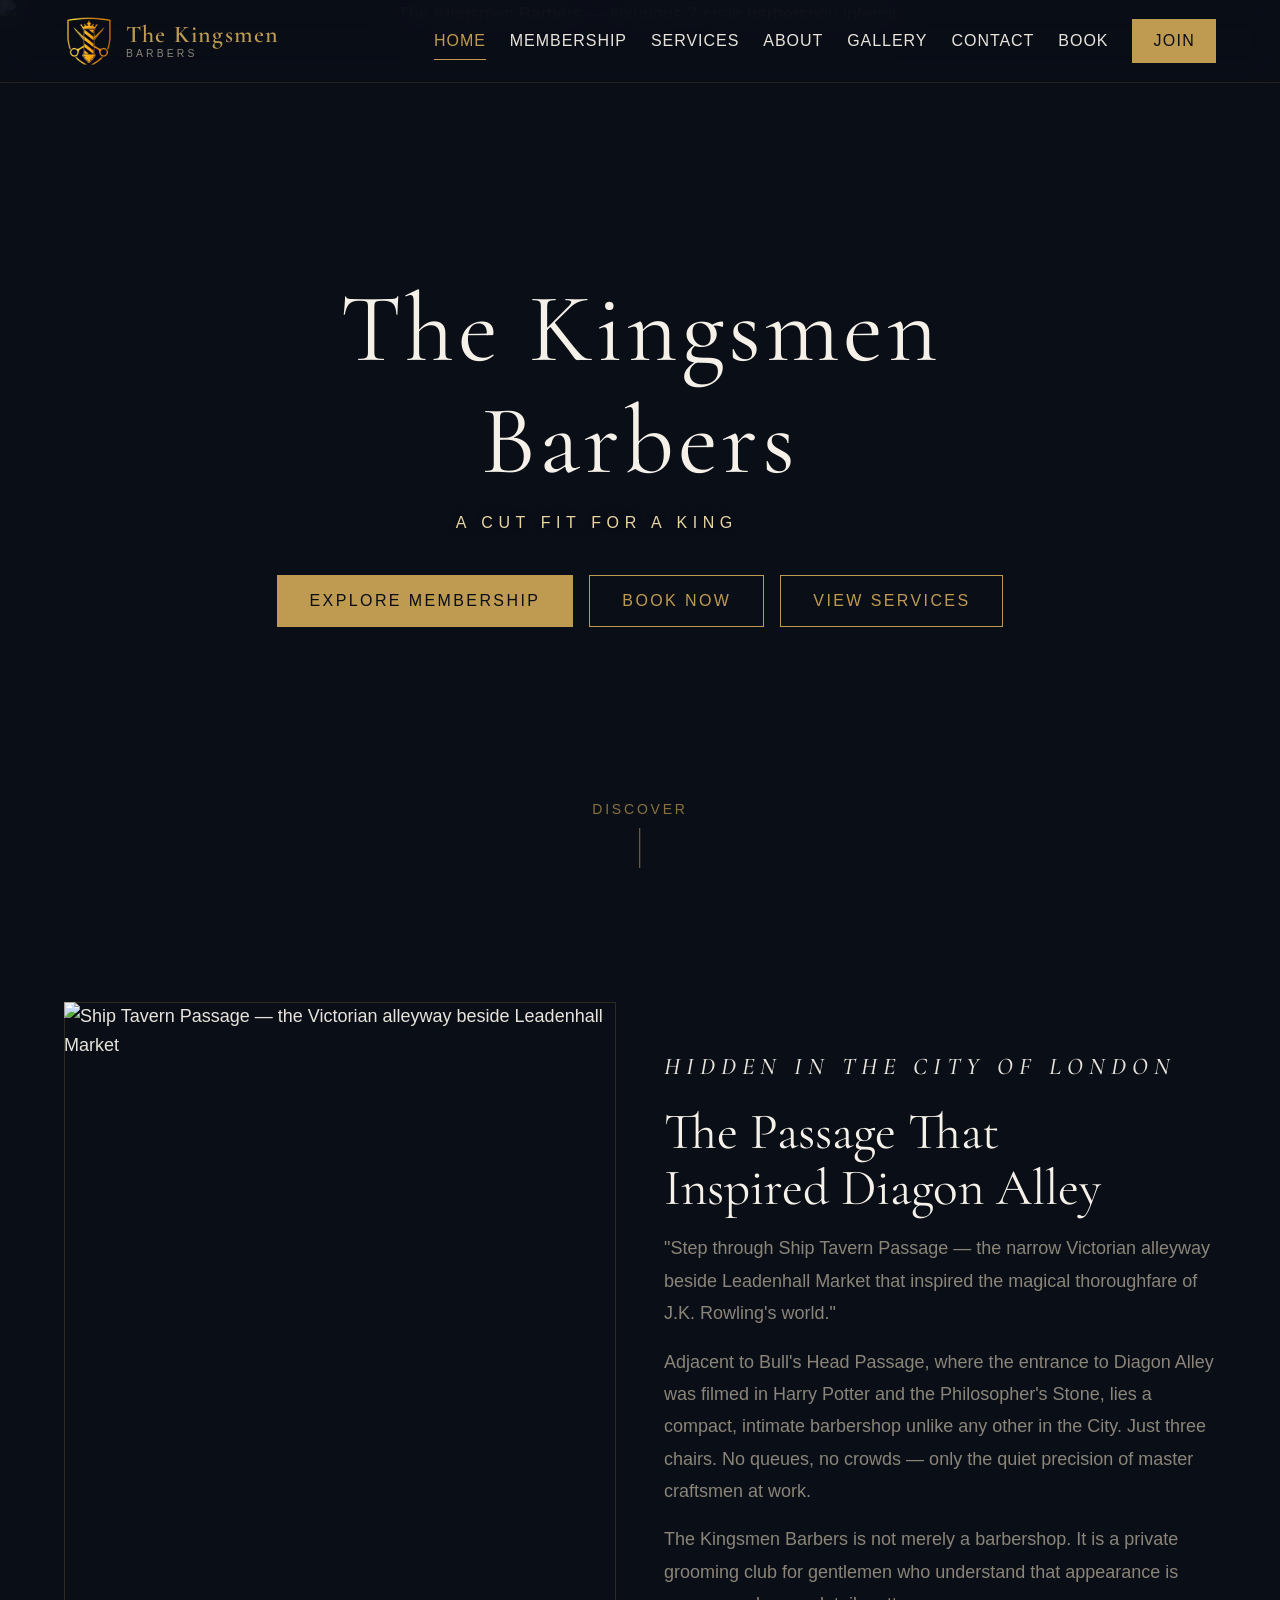
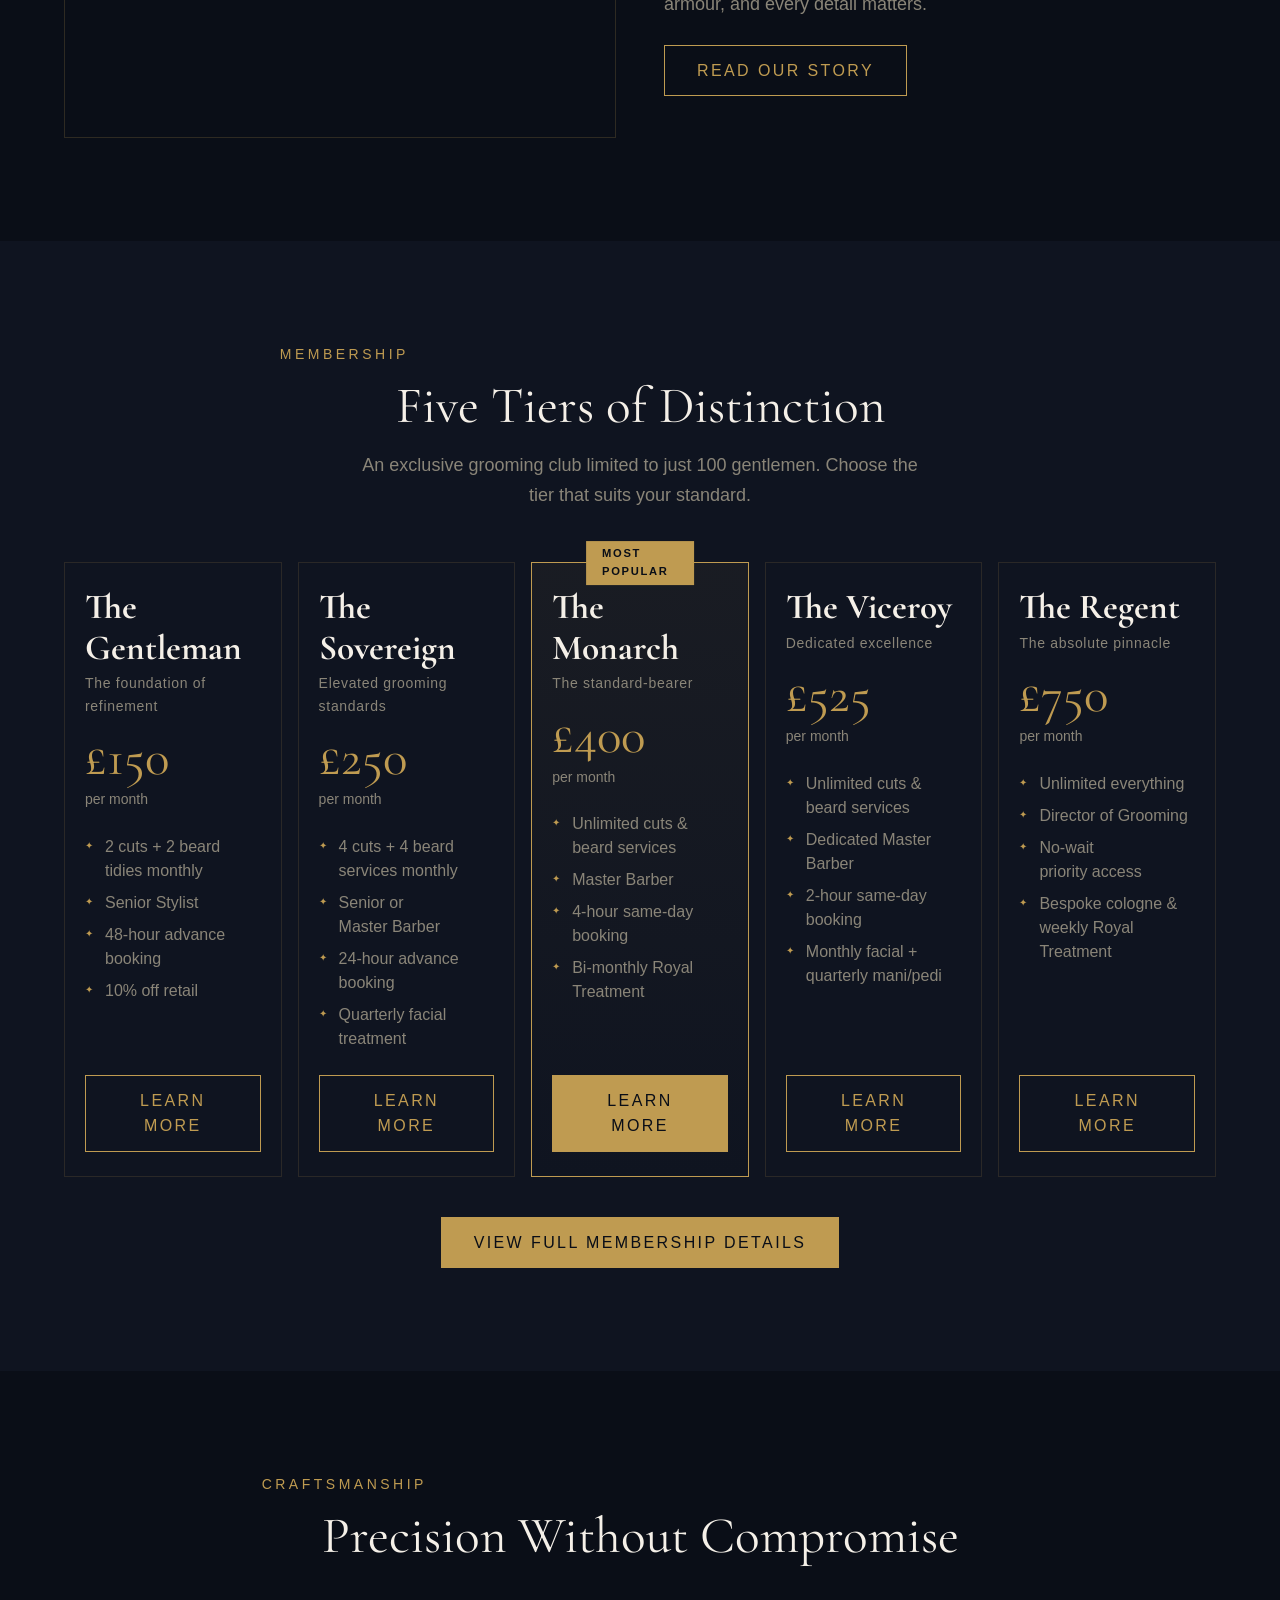
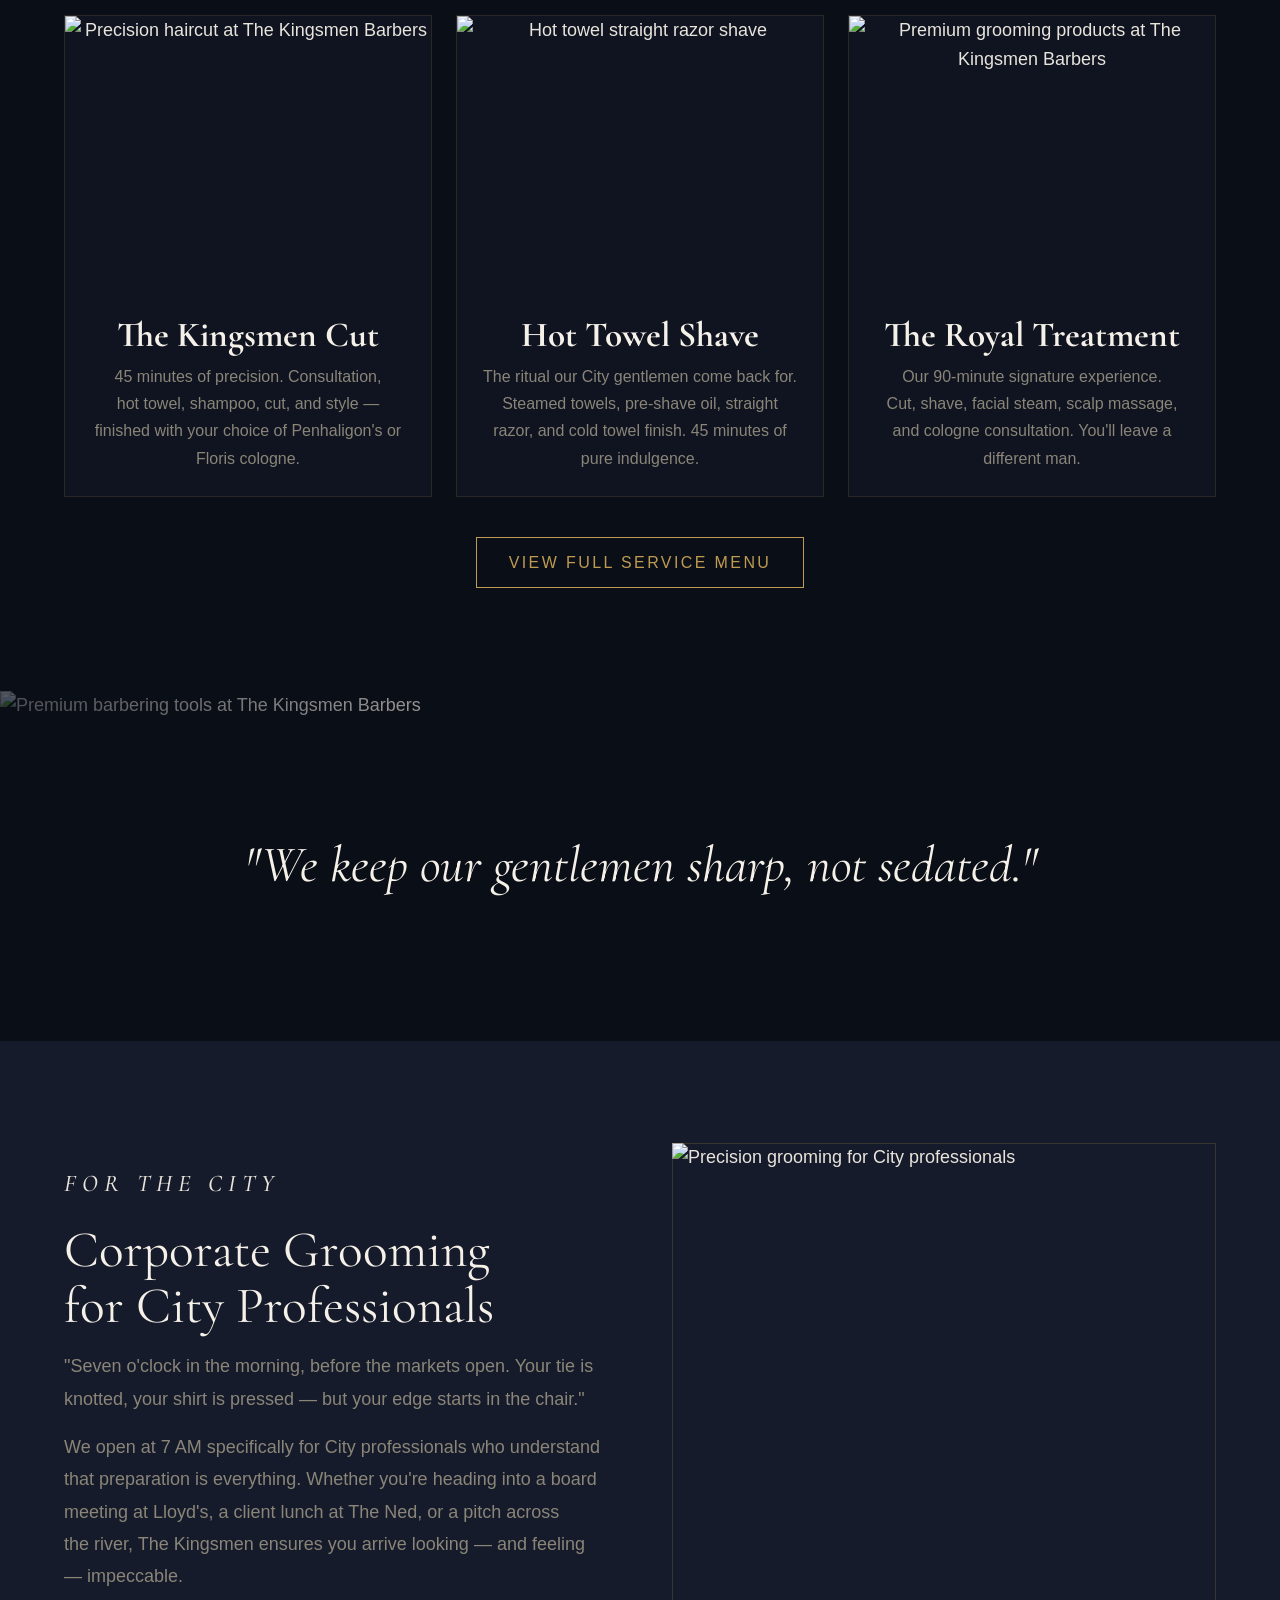
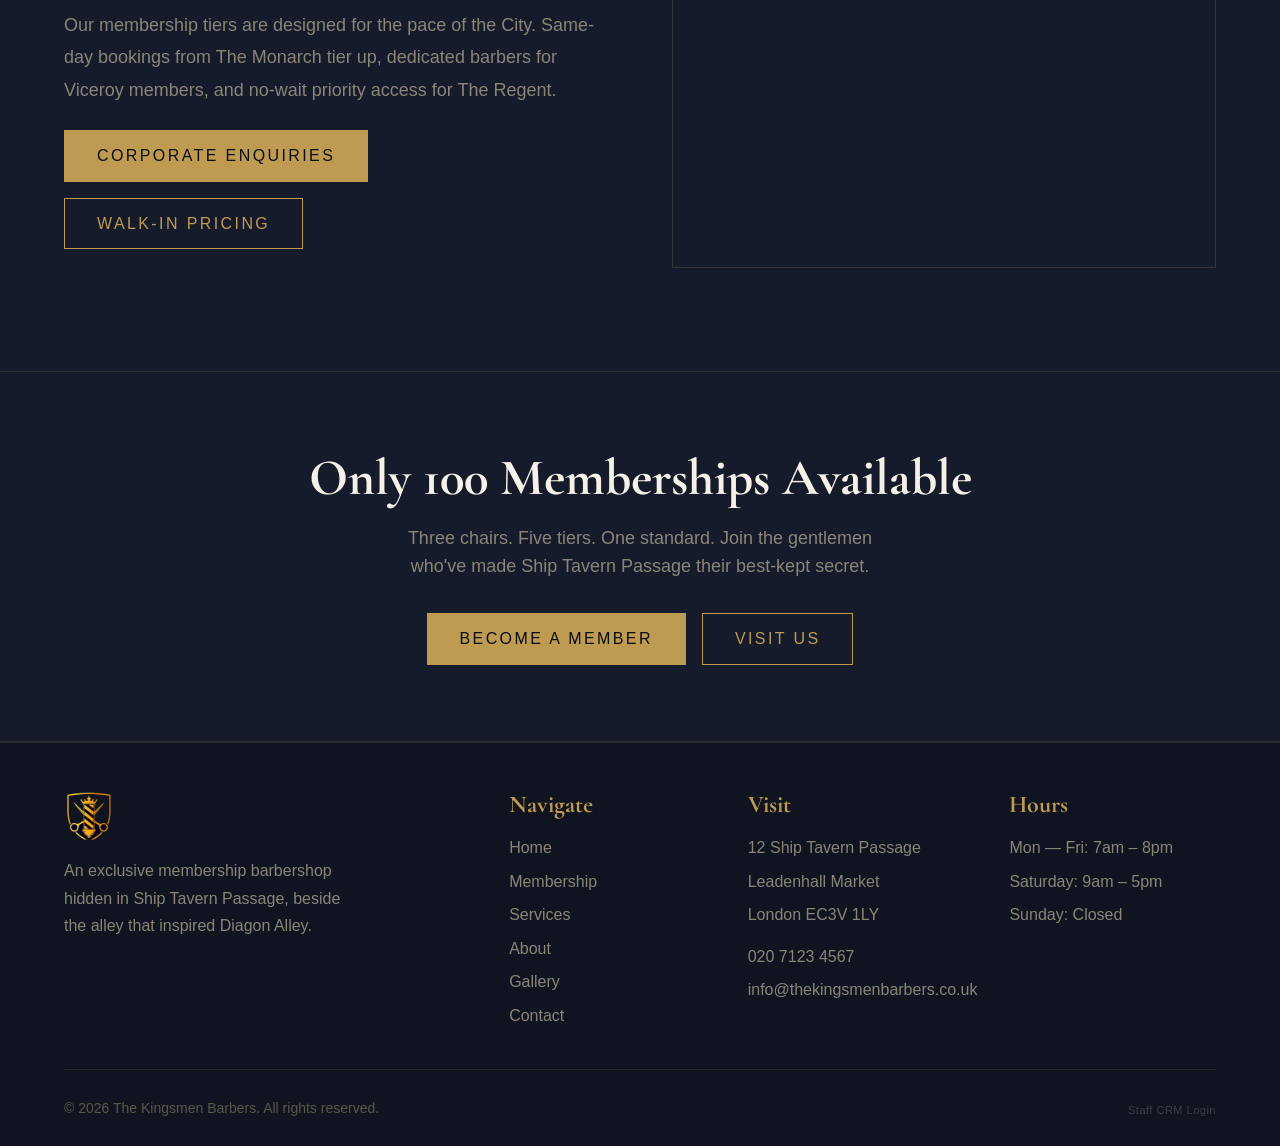
==== commit b90bf77b: "Replace emoji icons with luxury SVG icons; remove Perplexity attribution; premium finishing card des" ====
--- a/index.html
+++ b/index.html
@@ -8,16 +8,7 @@
 / /___/ /_/ / / / / / / /_/ / /_/ / /_/  __/ /
 \____/\____/_/ /_/ /_/ .___/\__,_/\__/\___/_/
                     /_/
-        Created with Perplexity Computer
-        https://www.perplexity.ai/computer
 -->
-
-<!-- Perplexity Computer Attribution — SEO Meta Tags -->
-<meta name="generator" content="Perplexity Computer">
-<meta name="author" content="Perplexity Computer">
-<meta property="og:see_also" content="https://www.perplexity.ai/computer">
-<link rel="author" href="https://www.perplexity.ai/computer">
-
 <meta charset="UTF-8">
 <meta name="viewport" content="width=device-width, initial-scale=1.0">
 <title>The Kingsmen Barbers — A Cut Fit For A King | London EC3</title>
@@ -341,8 +332,6 @@
     <div class="footer__bottom">
       <p class="footer__copyright">&copy; 2026 The Kingsmen Barbers. All rights reserved.</p>
       <p class="footer__attribution">
-        <a href="https://www.perplexity.ai/computer" target="_blank" rel="noopener noreferrer">Created with Perplexity Computer</a>
-        &nbsp;&middot;&nbsp;
         <a href="https://crm.thekingsmenbarbers.co.uk" target="_blank" rel="noopener noreferrer" style="color:rgba(232,228,220,0.2);font-size:11px;text-decoration:none;letter-spacing:0.5px;">Staff CRM Login</a>
       </p>
     </div>
--- a/style.css
+++ b/style.css
@@ -384,13 +384,20 @@
 /* ========================================
    FINISHING TOUCHES
    ======================================== */
-.finishing-grid { display: grid; grid-template-columns: repeat(3, 1fr); gap: var(--space-6); }
-.finishing-card { background: var(--color-surface); border: 1px solid var(--color-divider); padding: var(--space-6); text-align: center; transition: all 0.3s ease; }
-.finishing-card:hover { border-color: var(--color-border); }
-.finishing-card__icon { font-size: 2rem; color: var(--color-gold); margin-bottom: var(--space-3); }
-.finishing-card__title { font-family: var(--font-display); font-size: var(--text-lg); color: var(--color-cream); margin-bottom: var(--space-2); }
-.finishing-card__desc { font-size: var(--text-sm); color: var(--color-text-muted); line-height: 1.7; }
-@media (max-width: 768px) { .finishing-grid { grid-template-columns: 1fr; } }
+.finishing-grid { display: grid; grid-template-columns: repeat(3, 1fr); gap: var(--space-8); }
+.finishing-card { background: linear-gradient(160deg, rgba(191,155,81,0.05) 0%, rgba(15,20,32,0.9) 45%); border: 1px solid rgba(191,155,81,0.18); padding: var(--space-10) var(--space-8); text-align: center; transition: transform 0.4s cubic-bezier(0.25,0.46,0.45,0.94), border-color 0.4s ease, box-shadow 0.4s ease; position: relative; overflow: hidden; }
+.finishing-card::before { content: ''; position: absolute; top: 0; left: 0; right: 0; height: 1px; background: linear-gradient(90deg, transparent 0%, rgba(191,155,81,0.8) 50%, transparent 100%); }
+.finishing-card::after { content: ''; position: absolute; inset: 0; background: radial-gradient(ellipse at 50% -10%, rgba(191,155,81,0.08) 0%, transparent 65%); opacity: 0; transition: opacity 0.4s ease; pointer-events: none; }
+.finishing-card:hover { border-color: rgba(191,155,81,0.4); transform: translateY(-6px); box-shadow: 0 24px 48px rgba(0,0,0,0.5), 0 0 0 1px rgba(191,155,81,0.12); }
+.finishing-card:hover::after { opacity: 1; }
+.finishing-card__icon-wrap { width: 68px; height: 68px; margin: 0 auto var(--space-6); display: flex; align-items: center; justify-content: center; position: relative; }
+.finishing-card__icon-wrap::before { content: ''; position: absolute; inset: 0; border: 1px solid rgba(191,155,81,0.3); border-radius: 50%; }
+.finishing-card__icon-wrap::after { content: ''; position: absolute; inset: 4px; border: 1px solid rgba(191,155,81,0.12); border-radius: 50%; }
+.finishing-card__icon { display: flex; align-items: center; justify-content: center; position: relative; z-index: 1; }
+.finishing-card__ornament { width: 48px; height: 1px; background: linear-gradient(90deg, transparent, rgba(191,155,81,0.55), transparent); margin: 0 auto var(--space-5); }
+.finishing-card__title { font-family: var(--font-display); font-size: var(--text-lg); font-weight: 400; color: var(--color-cream); margin-bottom: var(--space-3); letter-spacing: 0.04em; }
+.finishing-card__desc { font-size: var(--text-sm); color: var(--color-text-muted); line-height: 1.85; }
+@media (max-width: 768px) { .finishing-grid { grid-template-columns: 1fr; gap: var(--space-6); } }
 
 /* ========================================
    FOUNDING OFFER CALLOUT
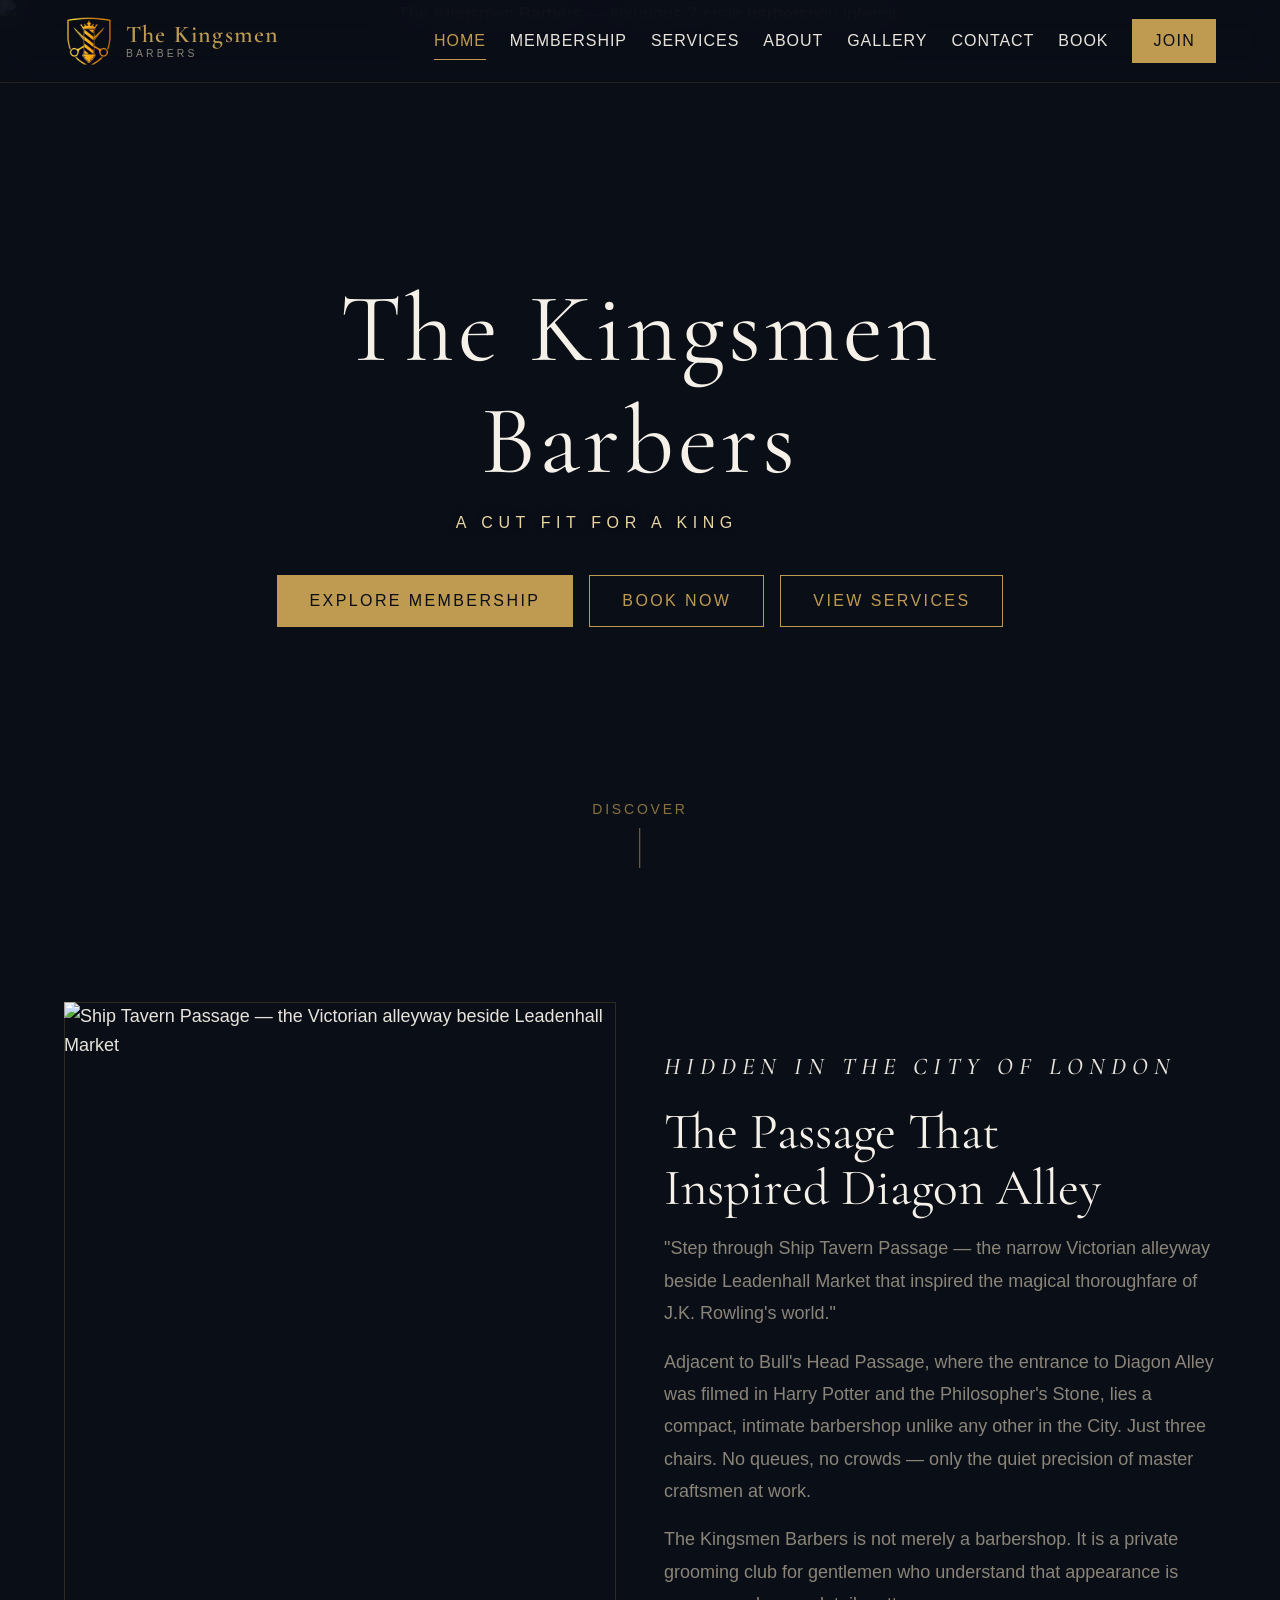
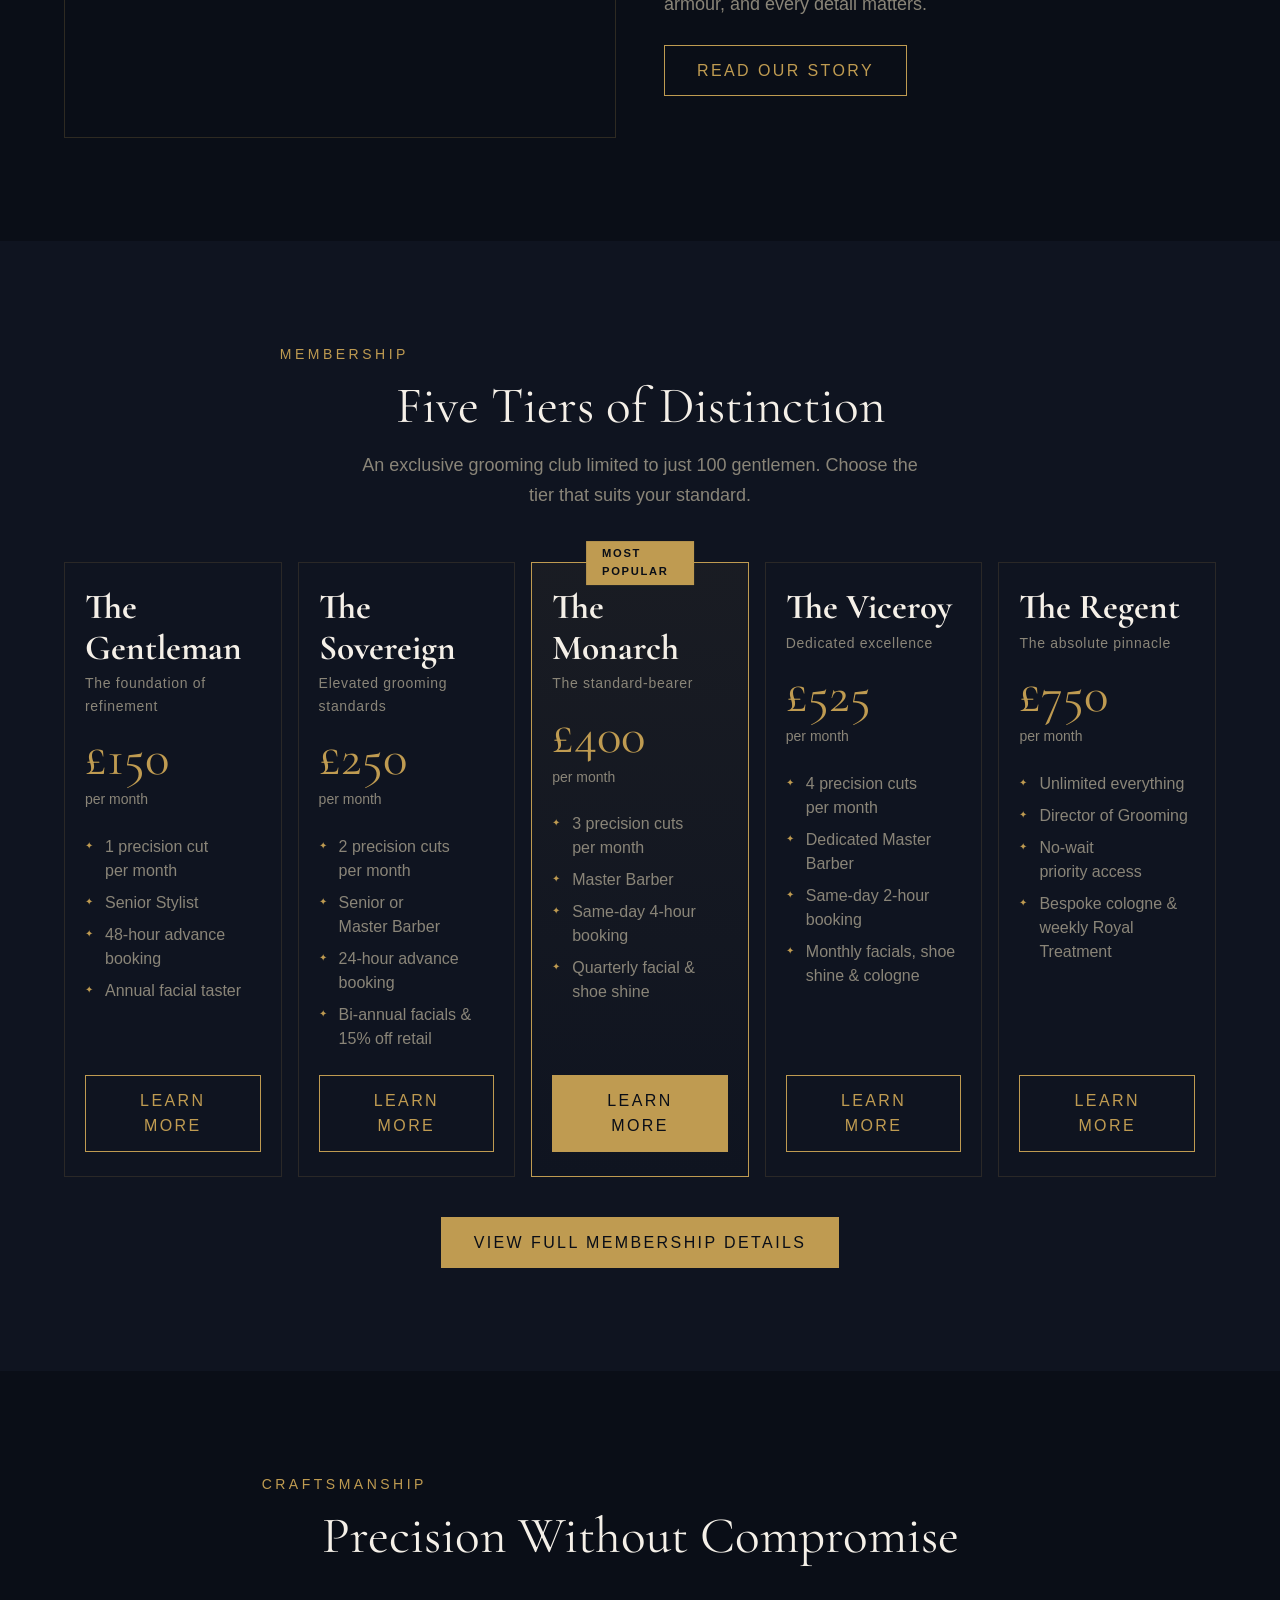
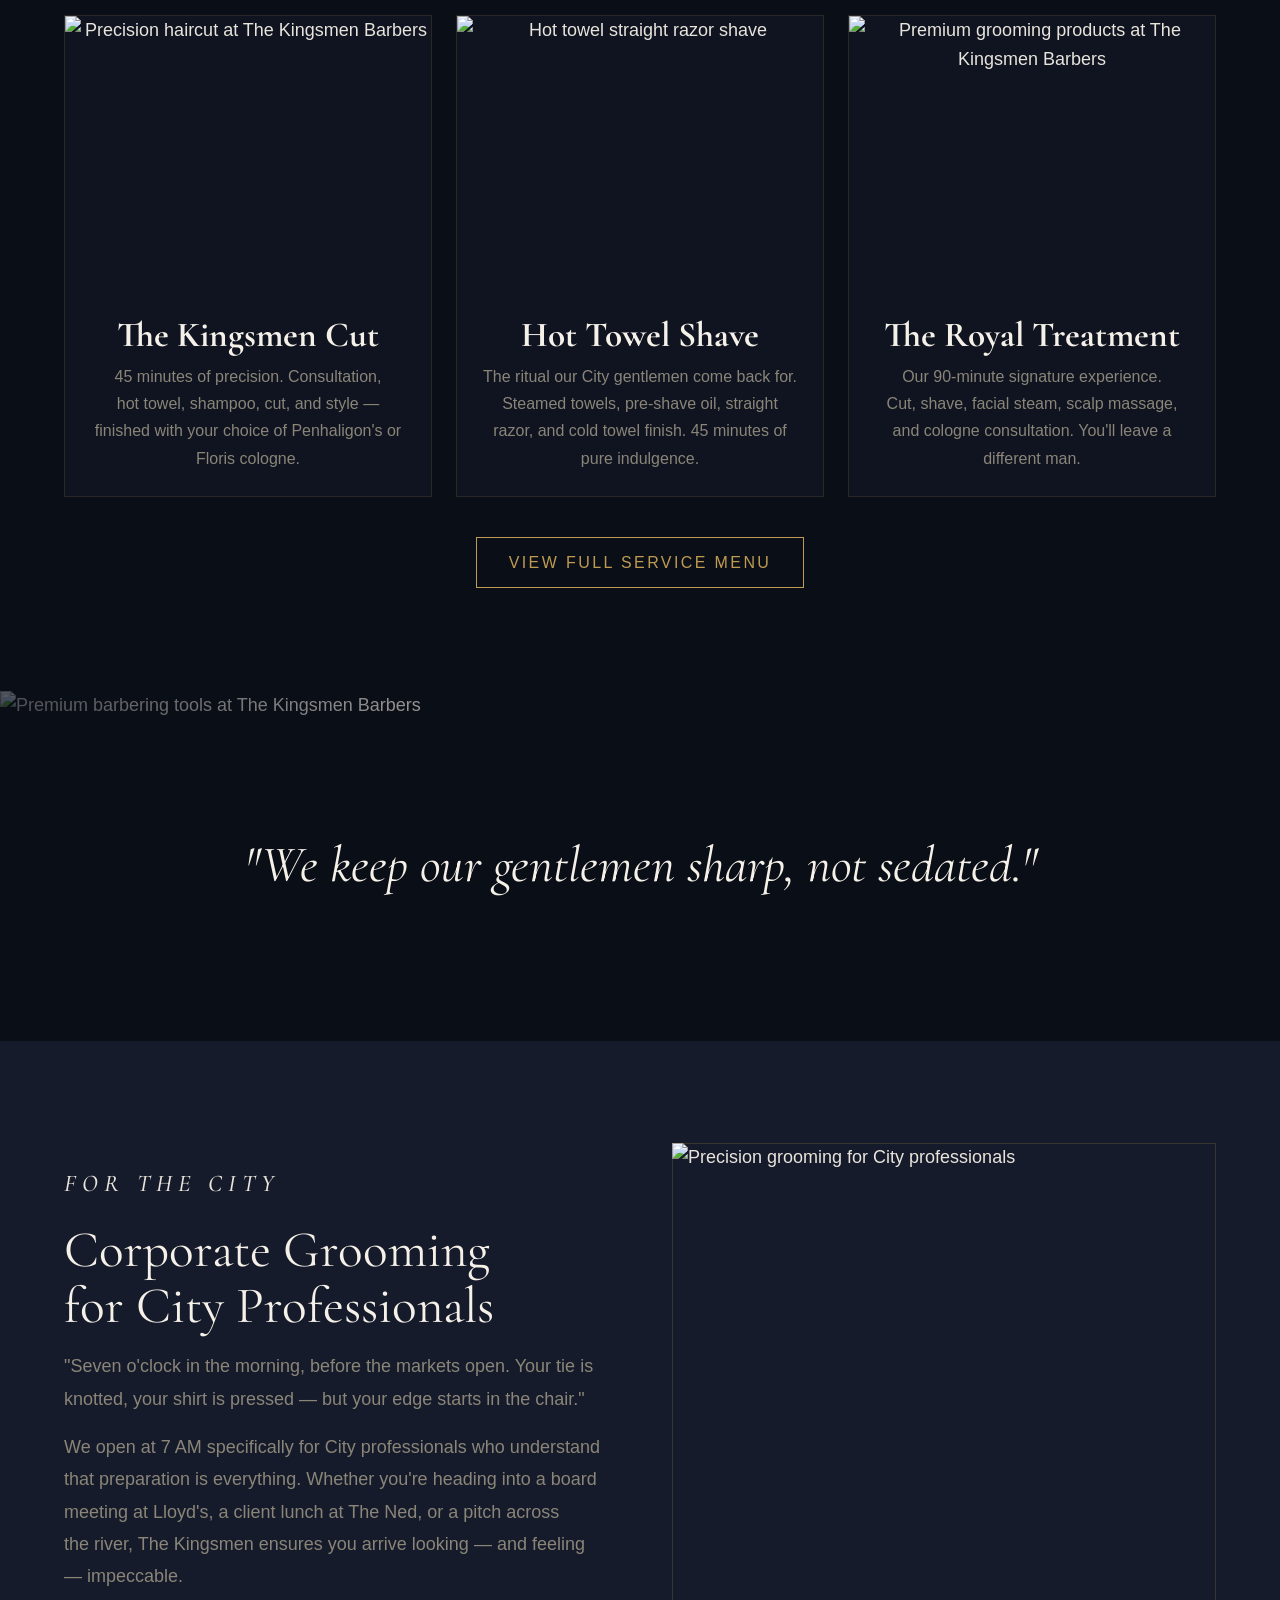
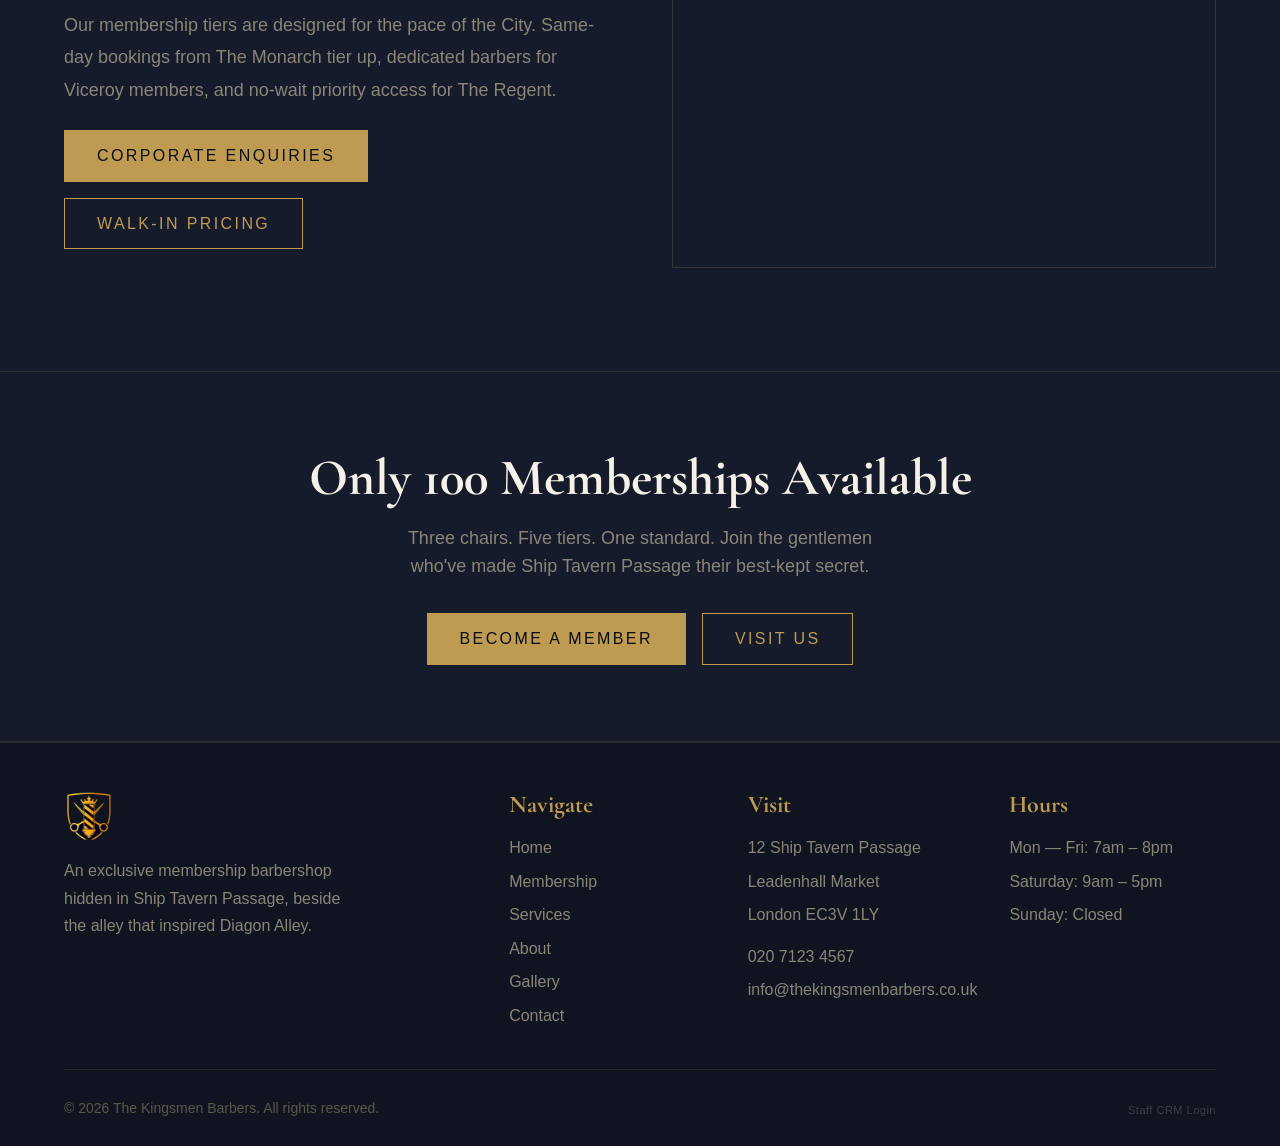
==== commit 0ca61517: "Fix all tier copy errors: correct cut counts across all pages, fix comparison table, fix services me" ====
--- a/index.html
+++ b/index.html
@@ -123,10 +123,10 @@
         <p class="tier-card__price">£150</p>
         <p class="tier-card__period">per month</p>
         <ul class="tier-card__features">
-          <li>2 cuts + 2 beard tidies monthly</li>
+          <li>1 precision cut per month</li>
           <li>Senior Stylist</li>
           <li>48-hour advance booking</li>
-          <li>10% off retail</li>
+          <li>Annual facial taster</li>
         </ul>
         <div class="tier-card__cta">
           <a href="membership.html" class="btn-outline">Learn More</a>
@@ -140,10 +140,10 @@
         <p class="tier-card__price">£250</p>
         <p class="tier-card__period">per month</p>
         <ul class="tier-card__features">
-          <li>4 cuts + 4 beard services monthly</li>
+          <li>2 precision cuts per month</li>
           <li>Senior or Master Barber</li>
           <li>24-hour advance booking</li>
-          <li>Quarterly facial treatment</li>
+          <li>Bi-annual facials &amp; 15% off retail</li>
         </ul>
         <div class="tier-card__cta">
           <a href="membership.html" class="btn-outline">Learn More</a>
@@ -157,10 +157,10 @@
         <p class="tier-card__price">£400</p>
         <p class="tier-card__period">per month</p>
         <ul class="tier-card__features">
-          <li>Unlimited cuts &amp; beard services</li>
+          <li>3 precision cuts per month</li>
           <li>Master Barber</li>
-          <li>4-hour same-day booking</li>
-          <li>Bi-monthly Royal Treatment</li>
+          <li>Same-day 4-hour booking</li>
+          <li>Quarterly facial &amp; shoe shine</li>
         </ul>
         <div class="tier-card__cta">
           <a href="membership.html" class="btn-gold">Learn More</a>
@@ -174,10 +174,10 @@
         <p class="tier-card__price">£525</p>
         <p class="tier-card__period">per month</p>
         <ul class="tier-card__features">
-          <li>Unlimited cuts &amp; beard services</li>
+          <li>4 precision cuts per month</li>
           <li>Dedicated Master Barber</li>
-          <li>2-hour same-day booking</li>
-          <li>Monthly facial + quarterly mani/pedi</li>
+          <li>Same-day 2-hour booking</li>
+          <li>Monthly facials, shoe shine &amp; cologne</li>
         </ul>
         <div class="tier-card__cta">
           <a href="membership.html" class="btn-outline">Learn More</a>
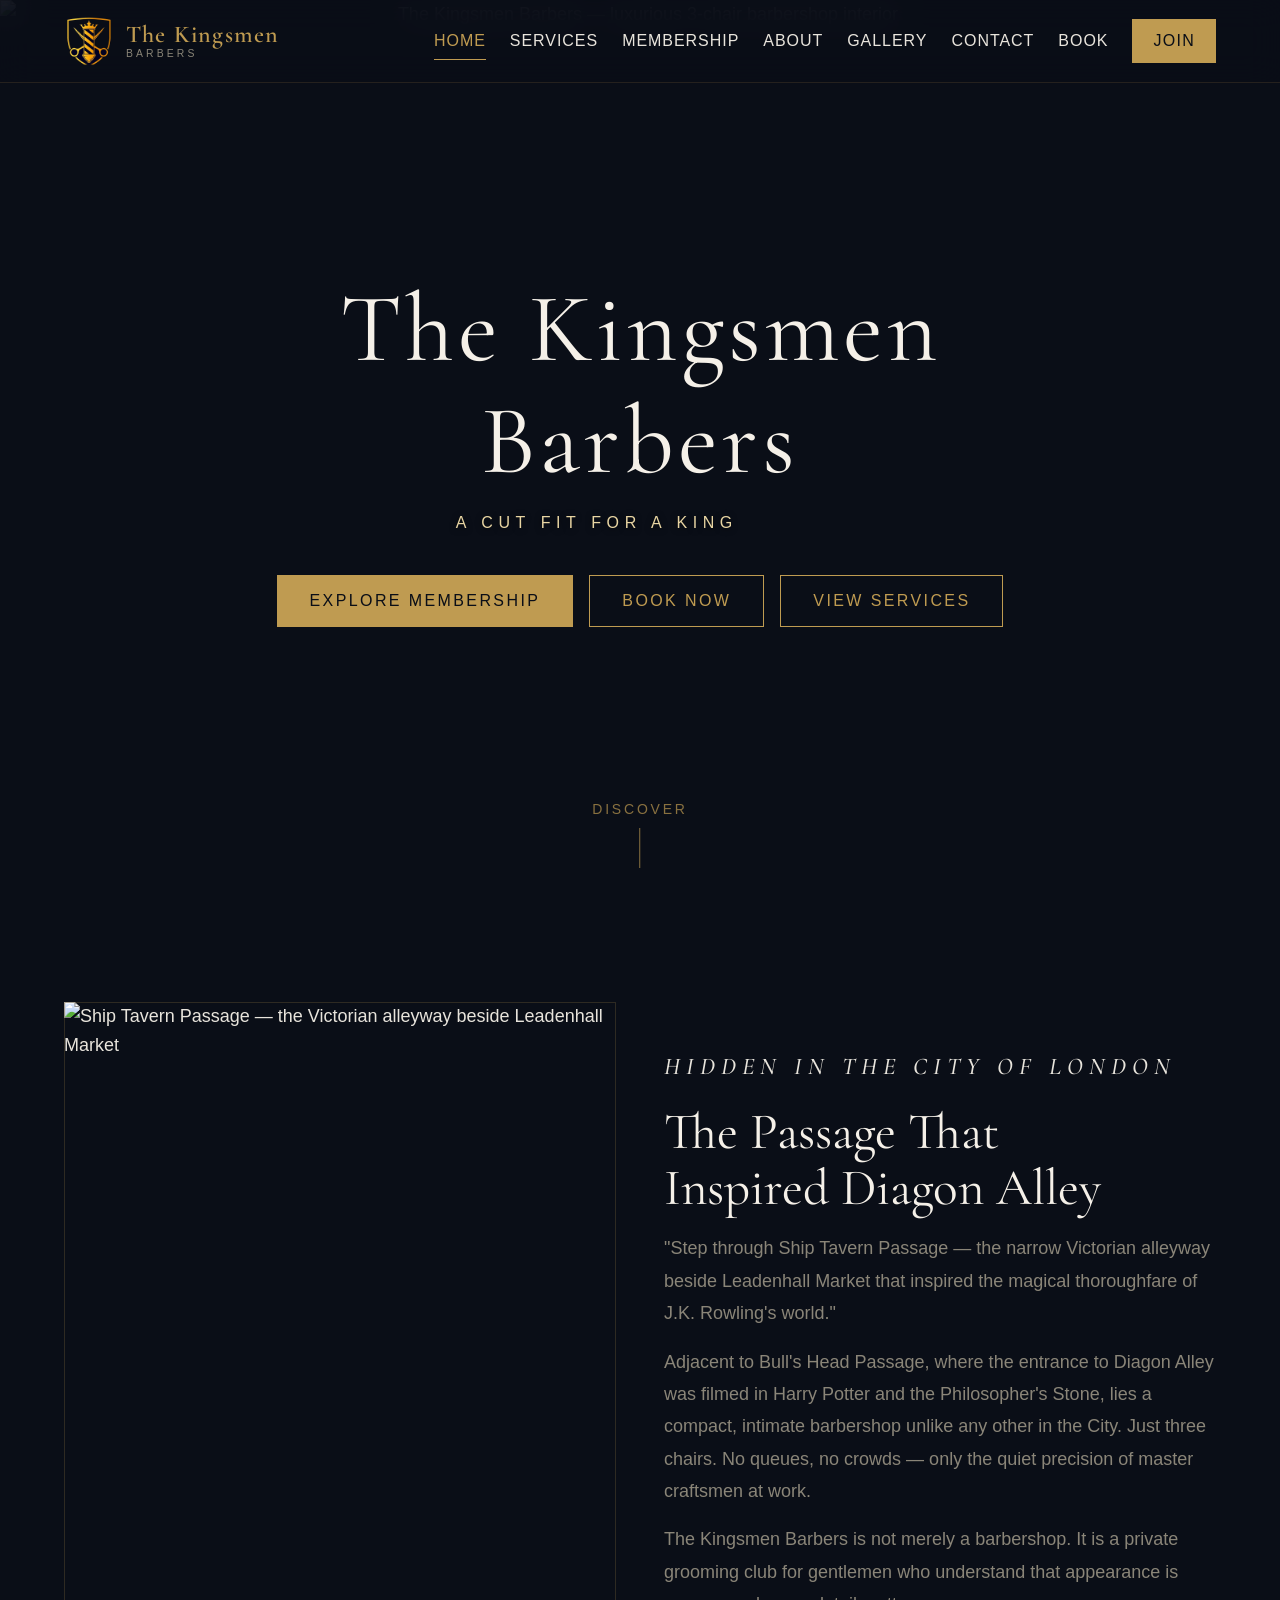
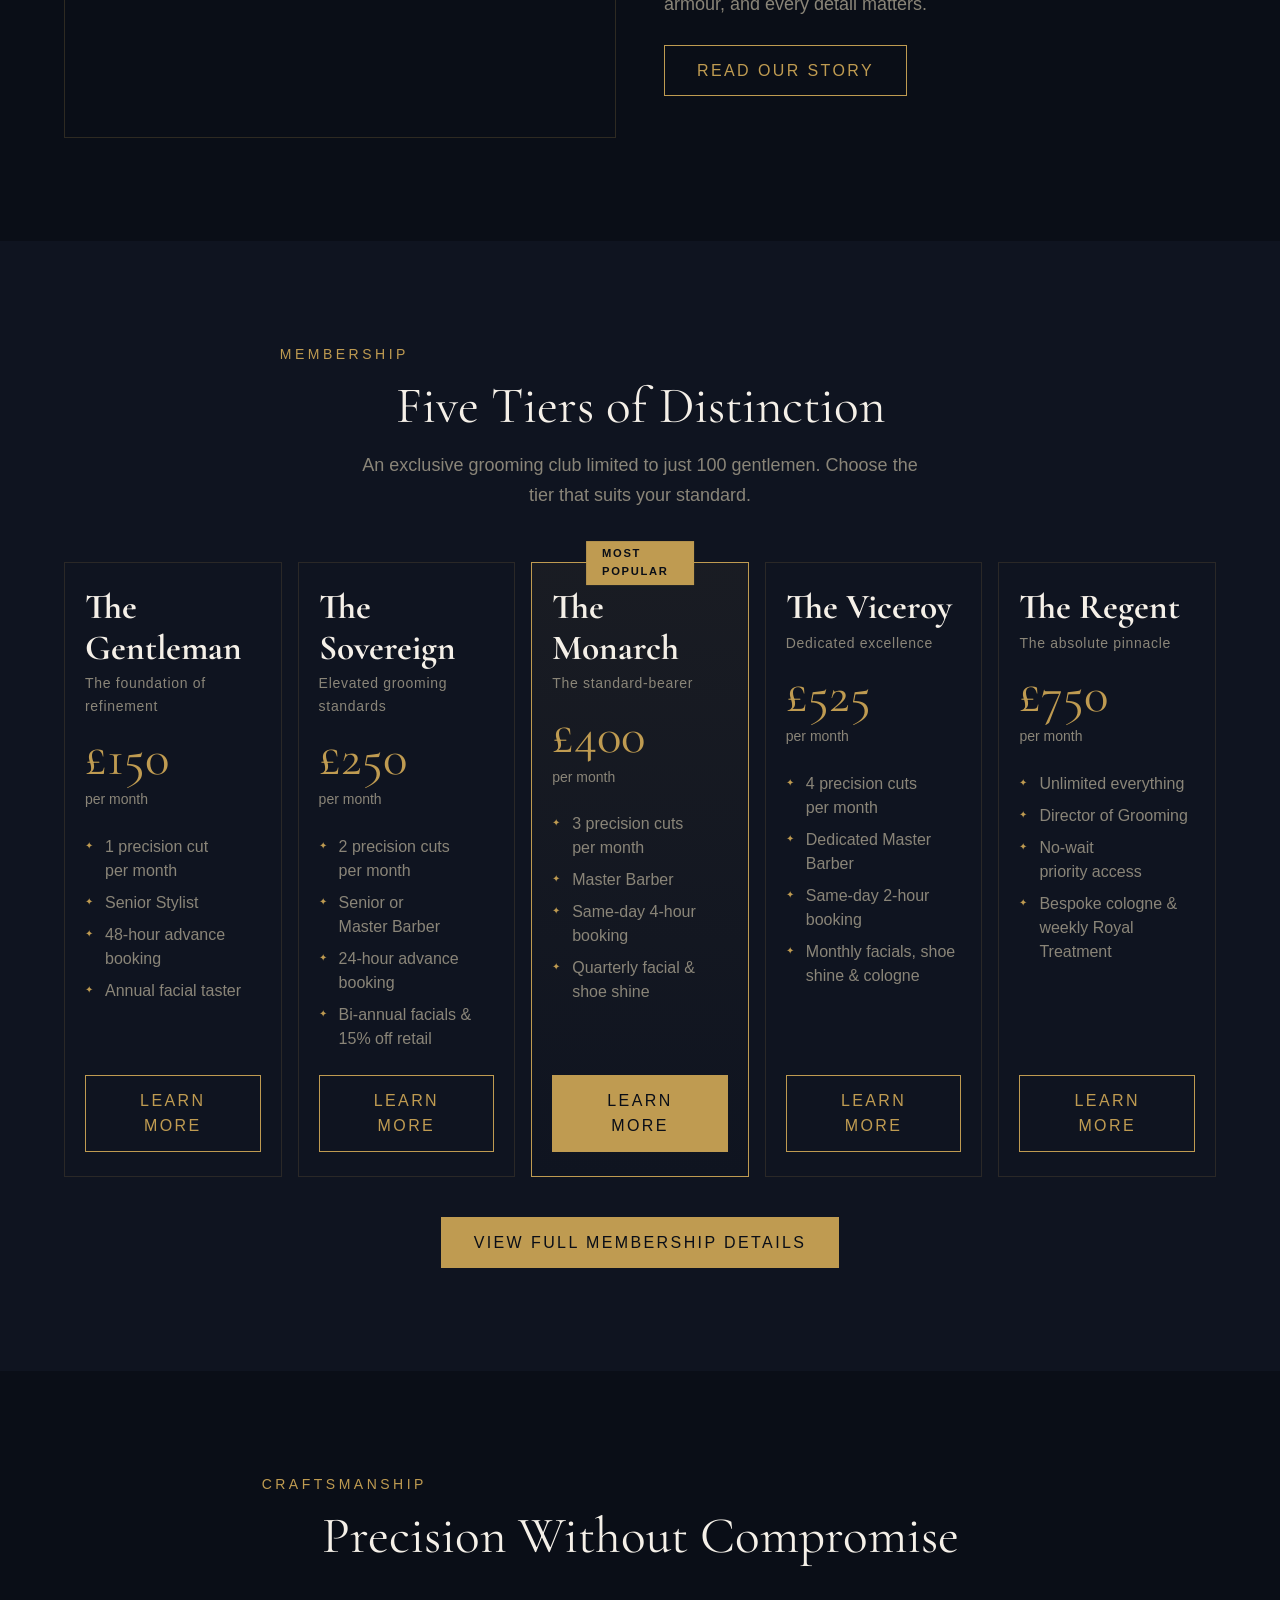
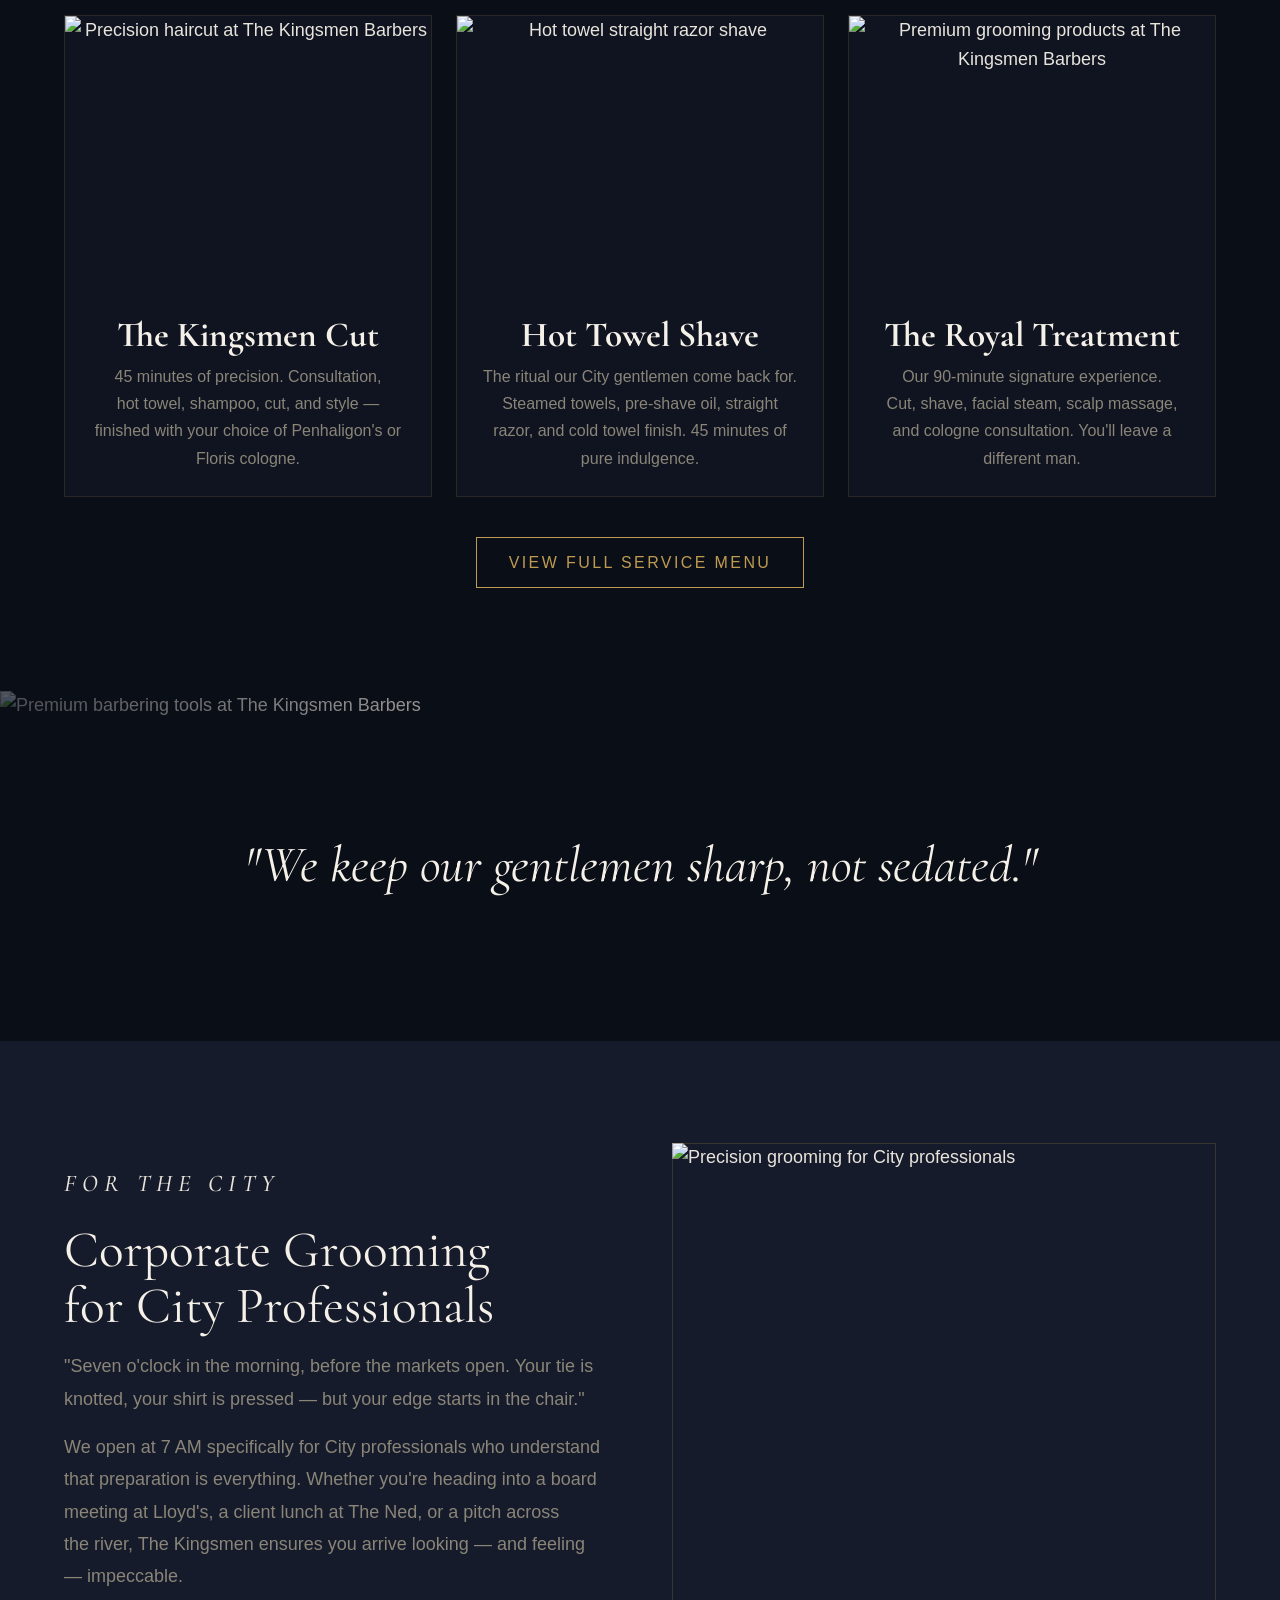
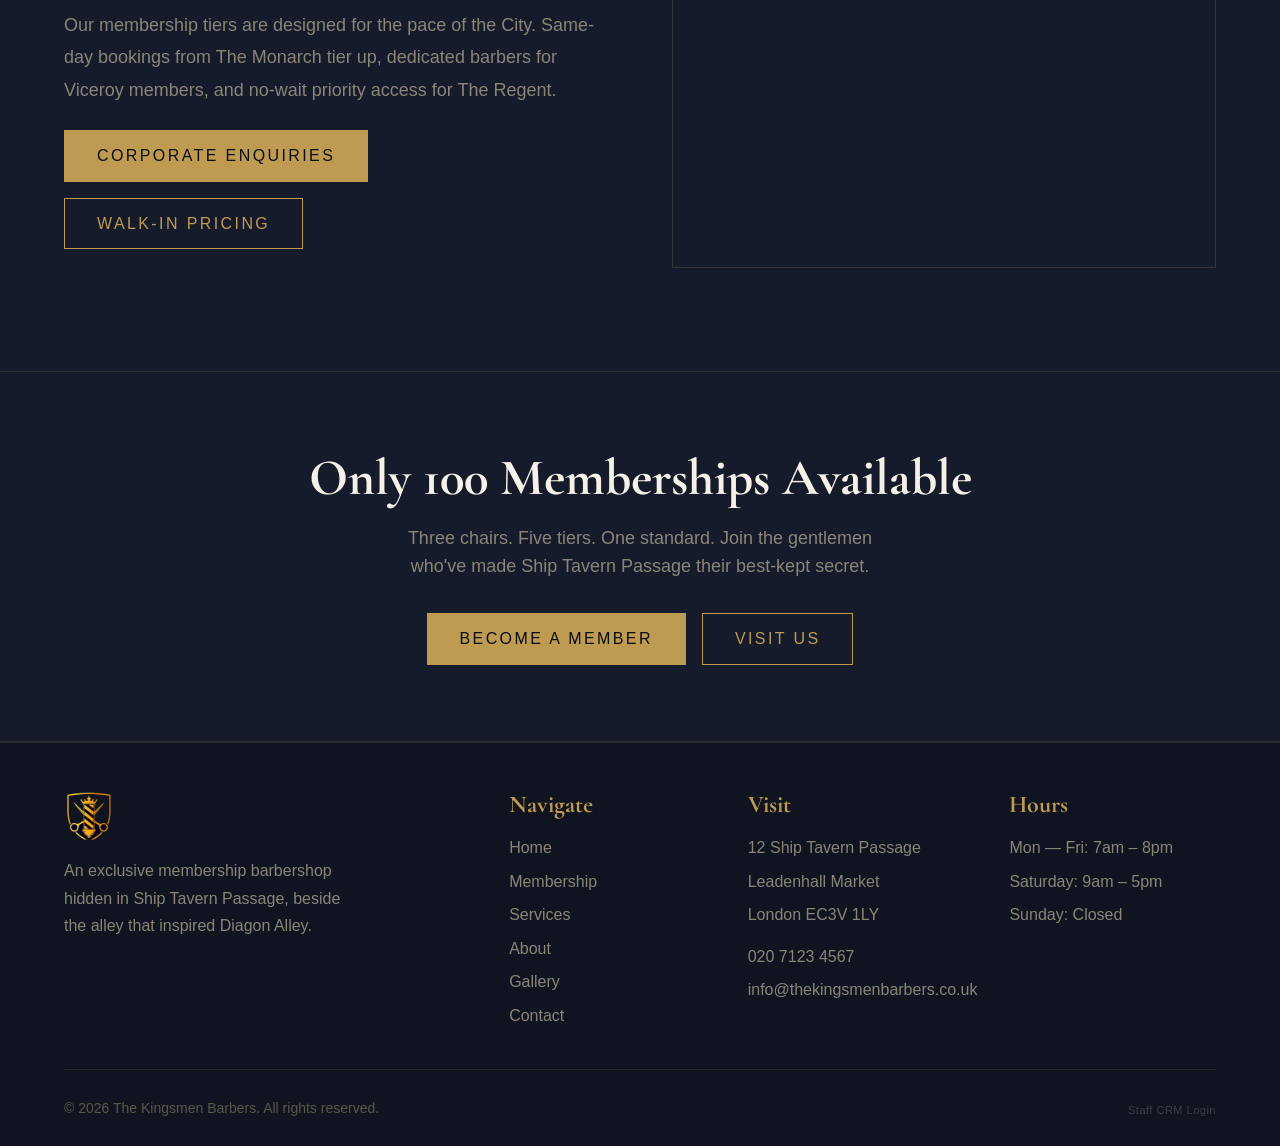
==== commit 149656d1: "Fix API_BASE to CRM backend; fix services tbody IDs; fix nav order; fix all tier counts" ====
--- a/index.html
+++ b/index.html
@@ -36,8 +36,8 @@
     </a>
     <nav class="nav">
       <a href="index.html" class="nav__link nav__link--active">Home</a>
+      <a href="services.html" class="nav__link">Services</a>
       <a href="membership.html" class="nav__link">Membership</a>
-      <a href="services.html" class="nav__link">Services</a>
       <a href="about.html" class="nav__link">About</a>
       <a href="gallery.html" class="nav__link">Gallery</a>
       <a href="contact.html" class="nav__link">Contact</a>
@@ -53,8 +53,8 @@
 <!-- Mobile Nav -->
 <nav class="mobile-nav" id="mobileNav">
   <a href="index.html">Home</a>
+  <a href="services.html">Services</a>
   <a href="membership.html">Membership</a>
-  <a href="services.html">Services</a>
   <a href="about.html">About</a>
   <a href="gallery.html">Gallery</a>
   <a href="contact.html">Contact</a>
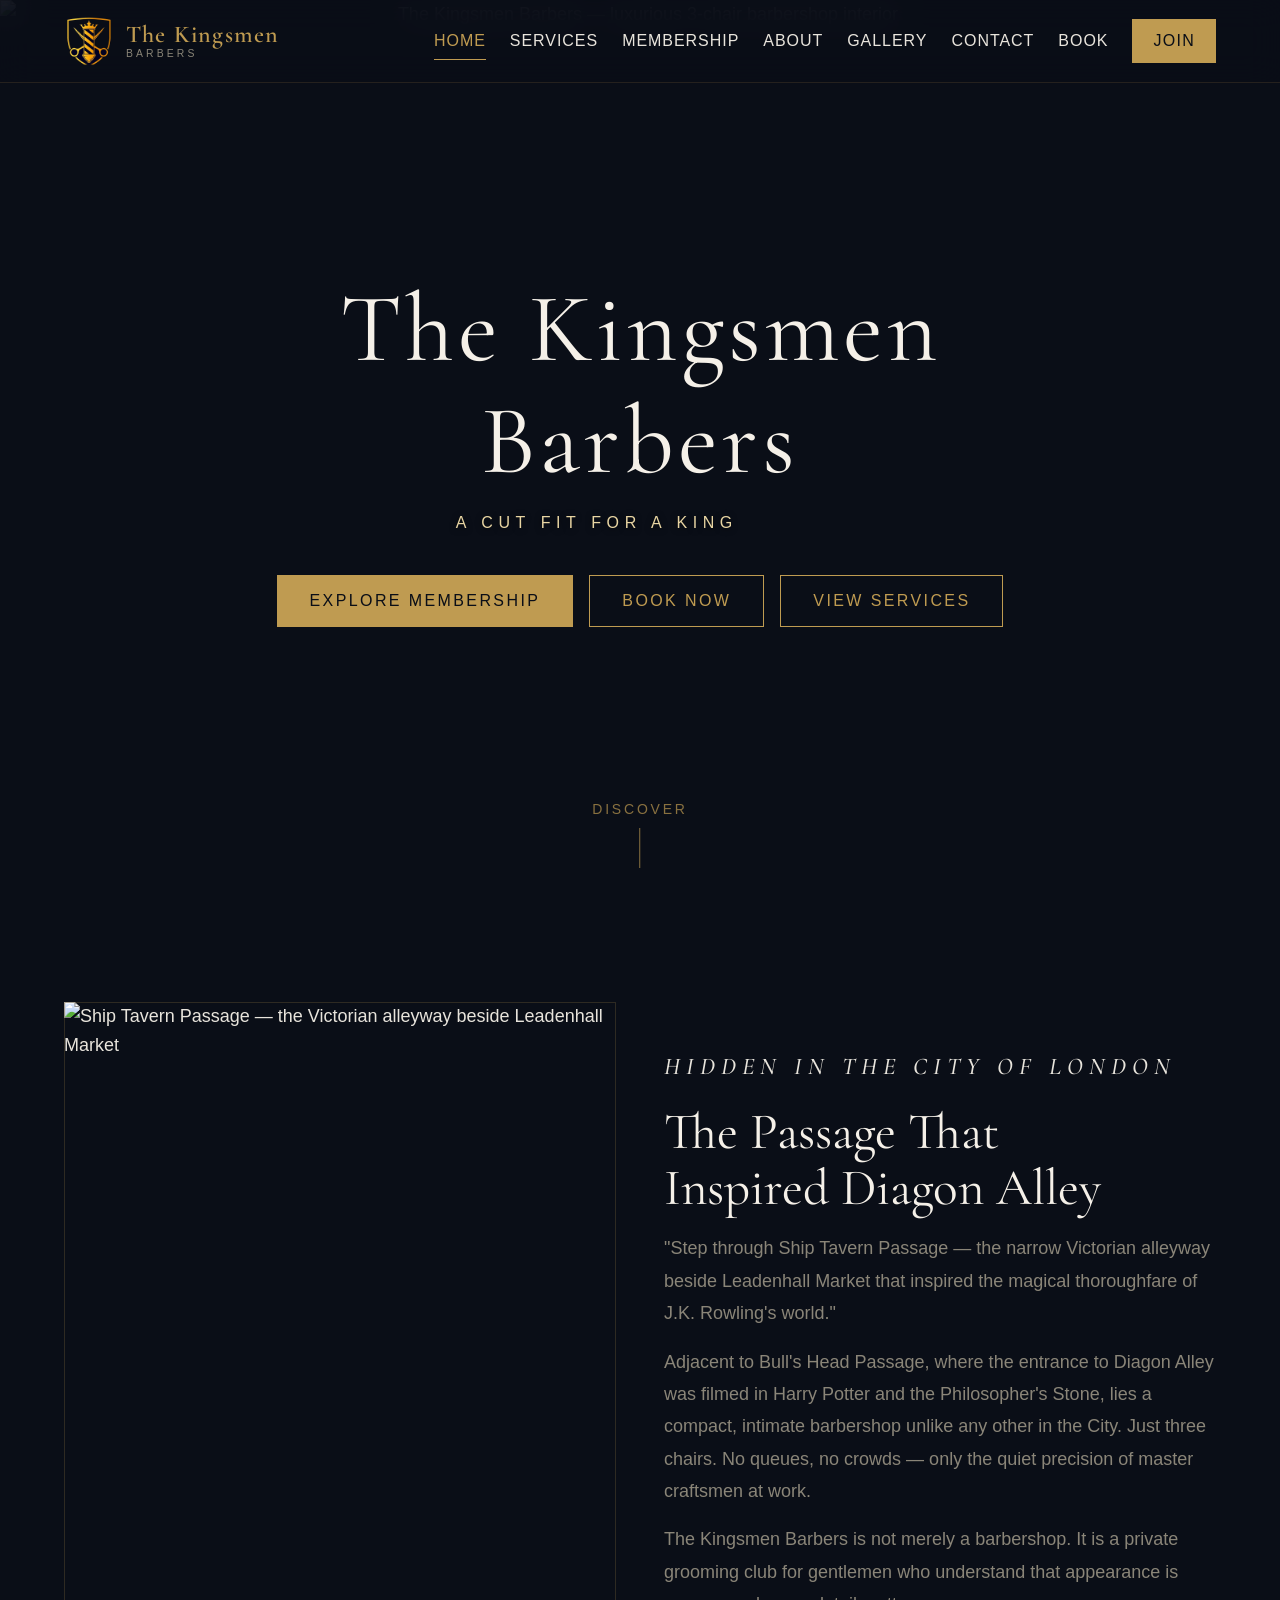
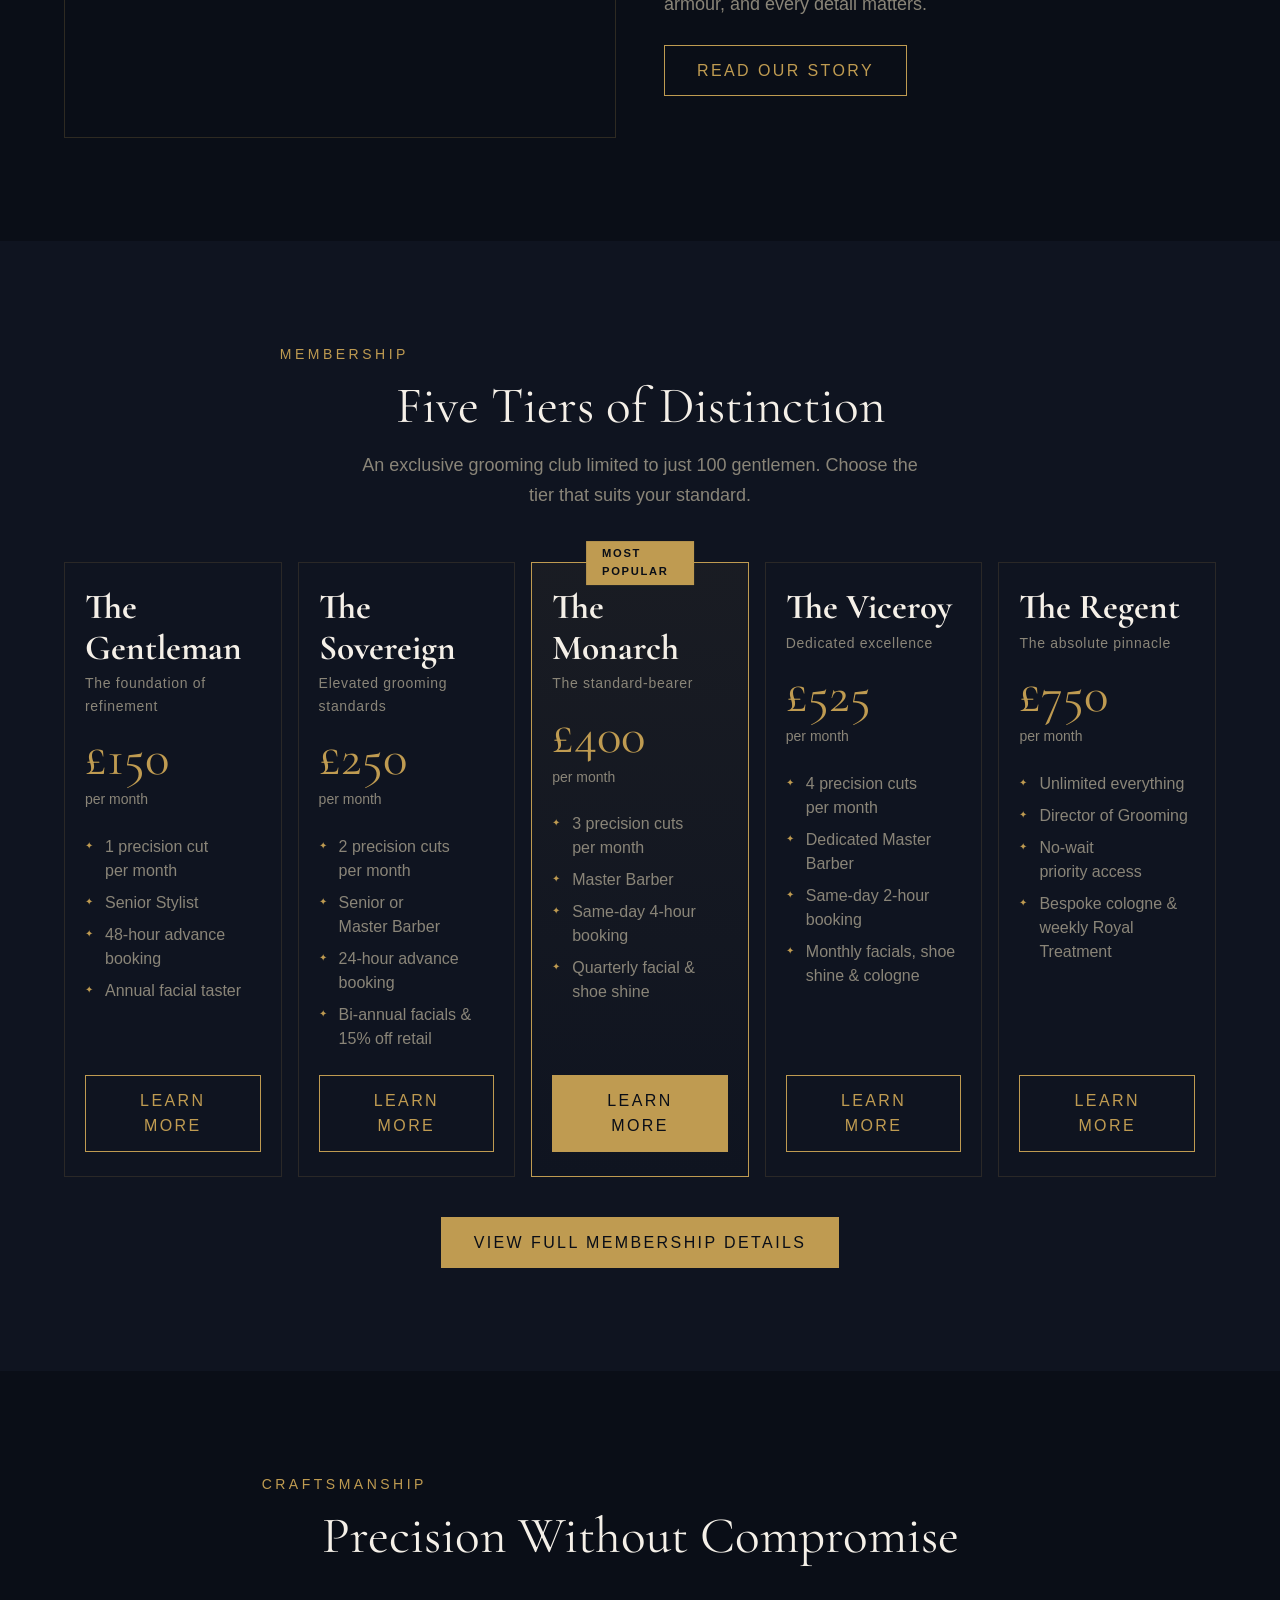
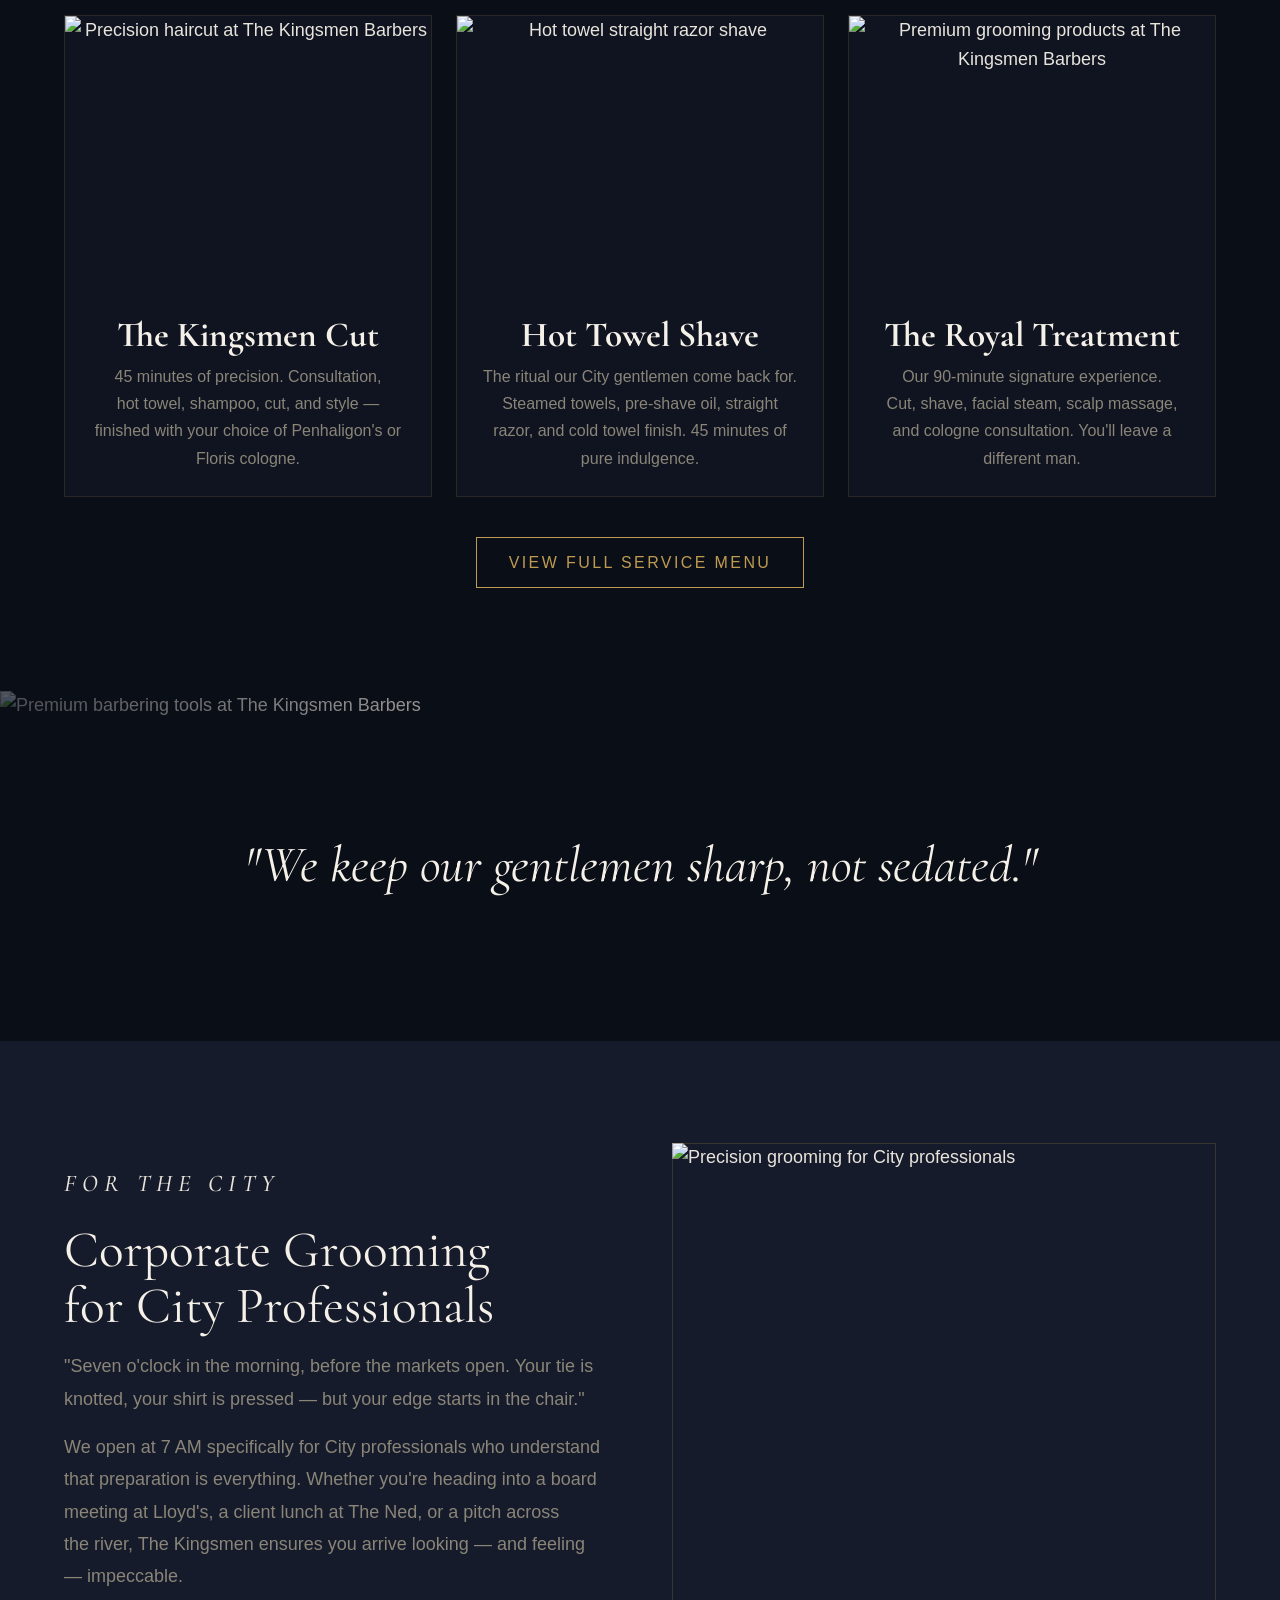
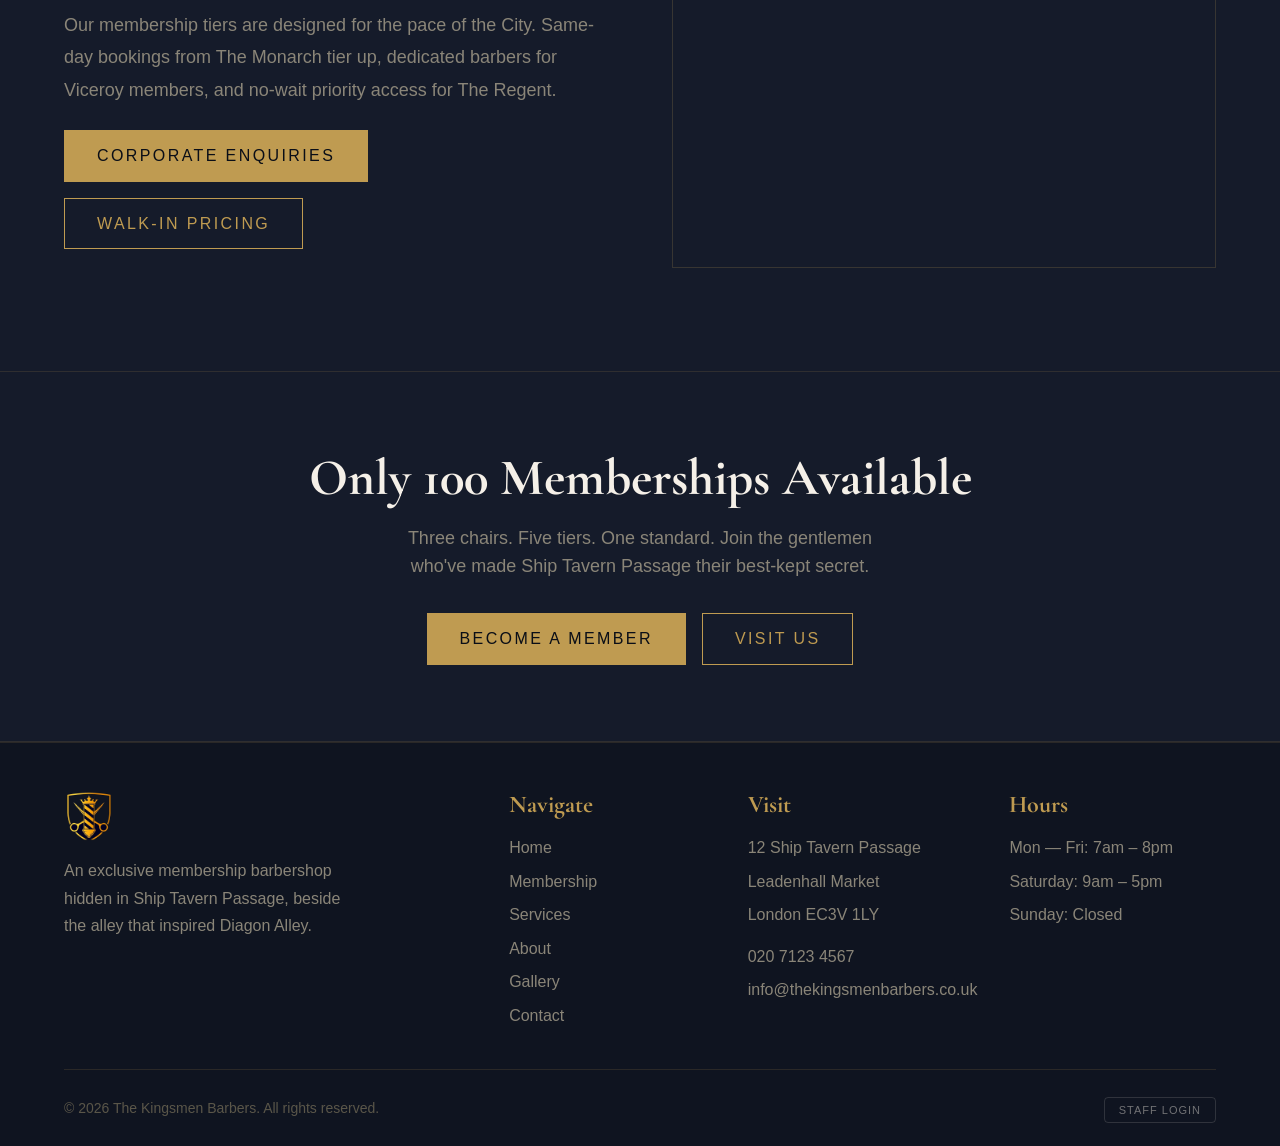
==== commit f1432ed4: "Staff Login link visible on all pages; crm.thekingsmenbarbers.co.uk confirmed live" ====
--- a/index.html
+++ b/index.html
@@ -332,7 +332,7 @@
     <div class="footer__bottom">
       <p class="footer__copyright">&copy; 2026 The Kingsmen Barbers. All rights reserved.</p>
       <p class="footer__attribution">
-        <a href="https://crm.thekingsmenbarbers.co.uk" target="_blank" rel="noopener noreferrer" style="color:rgba(232,228,220,0.2);font-size:11px;text-decoration:none;letter-spacing:0.5px;">Staff CRM Login</a>
+        <a href="https://crm.thekingsmenbarbers.co.uk" target="_blank" rel="noopener noreferrer" style="color:rgba(232,228,220,0.45);font-size:11px;text-decoration:none;letter-spacing:1px;text-transform:uppercase;border:1px solid rgba(232,228,220,0.15);padding:6px 14px;border-radius:4px;transition:color 0.2s;">Staff Login</a>
       </p>
     </div>
   </div>
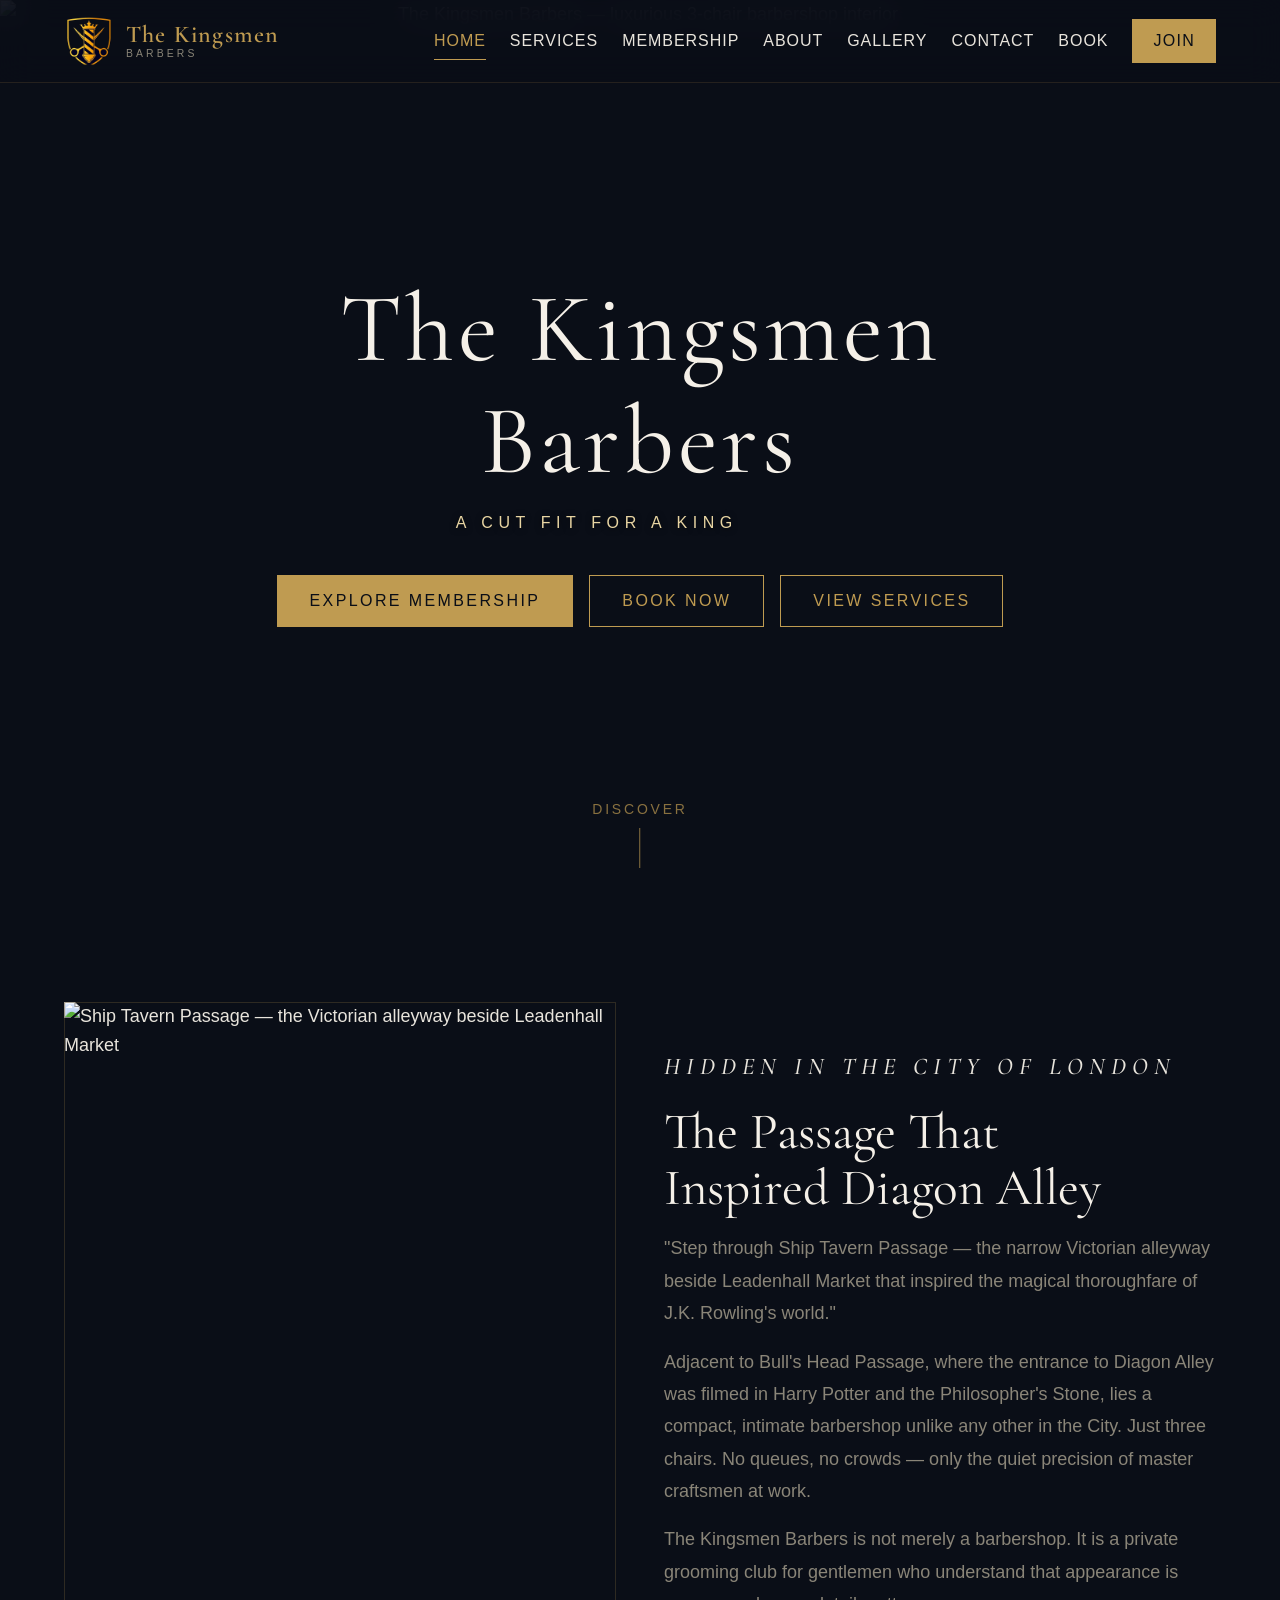
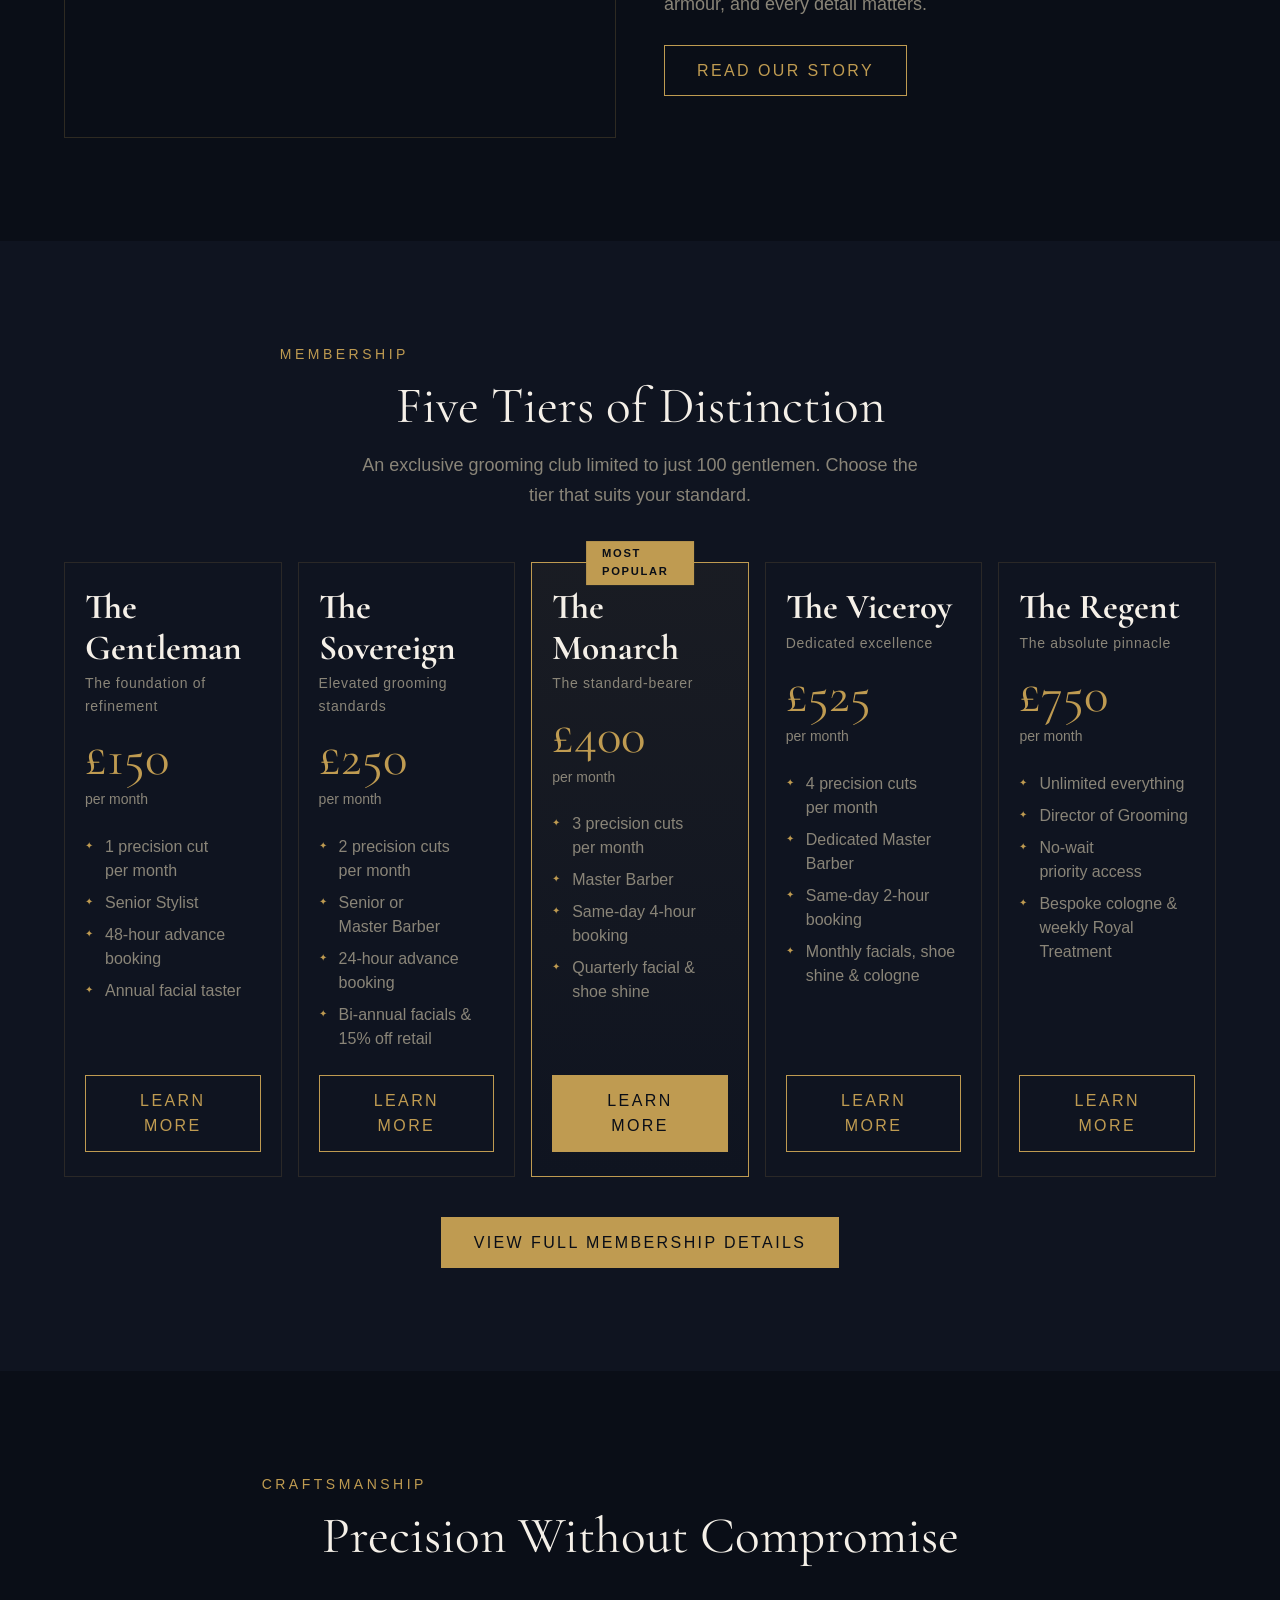
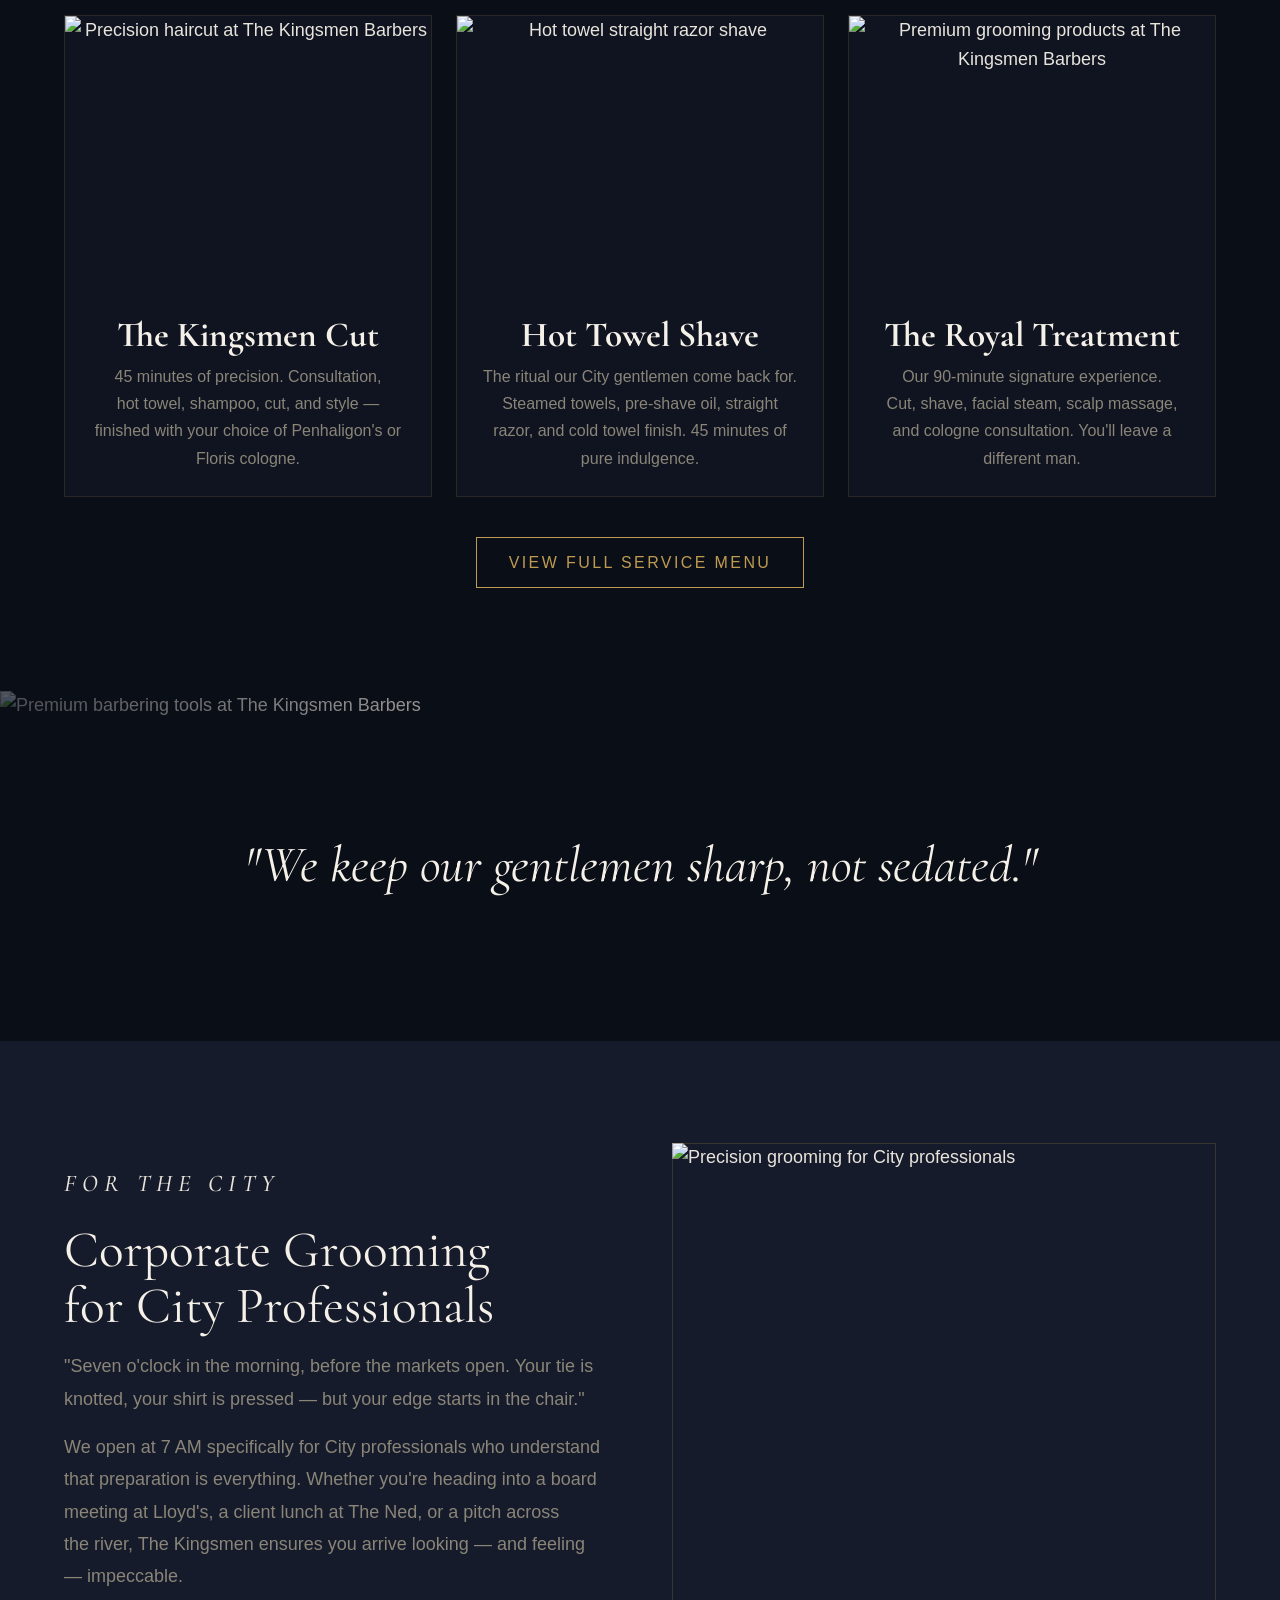
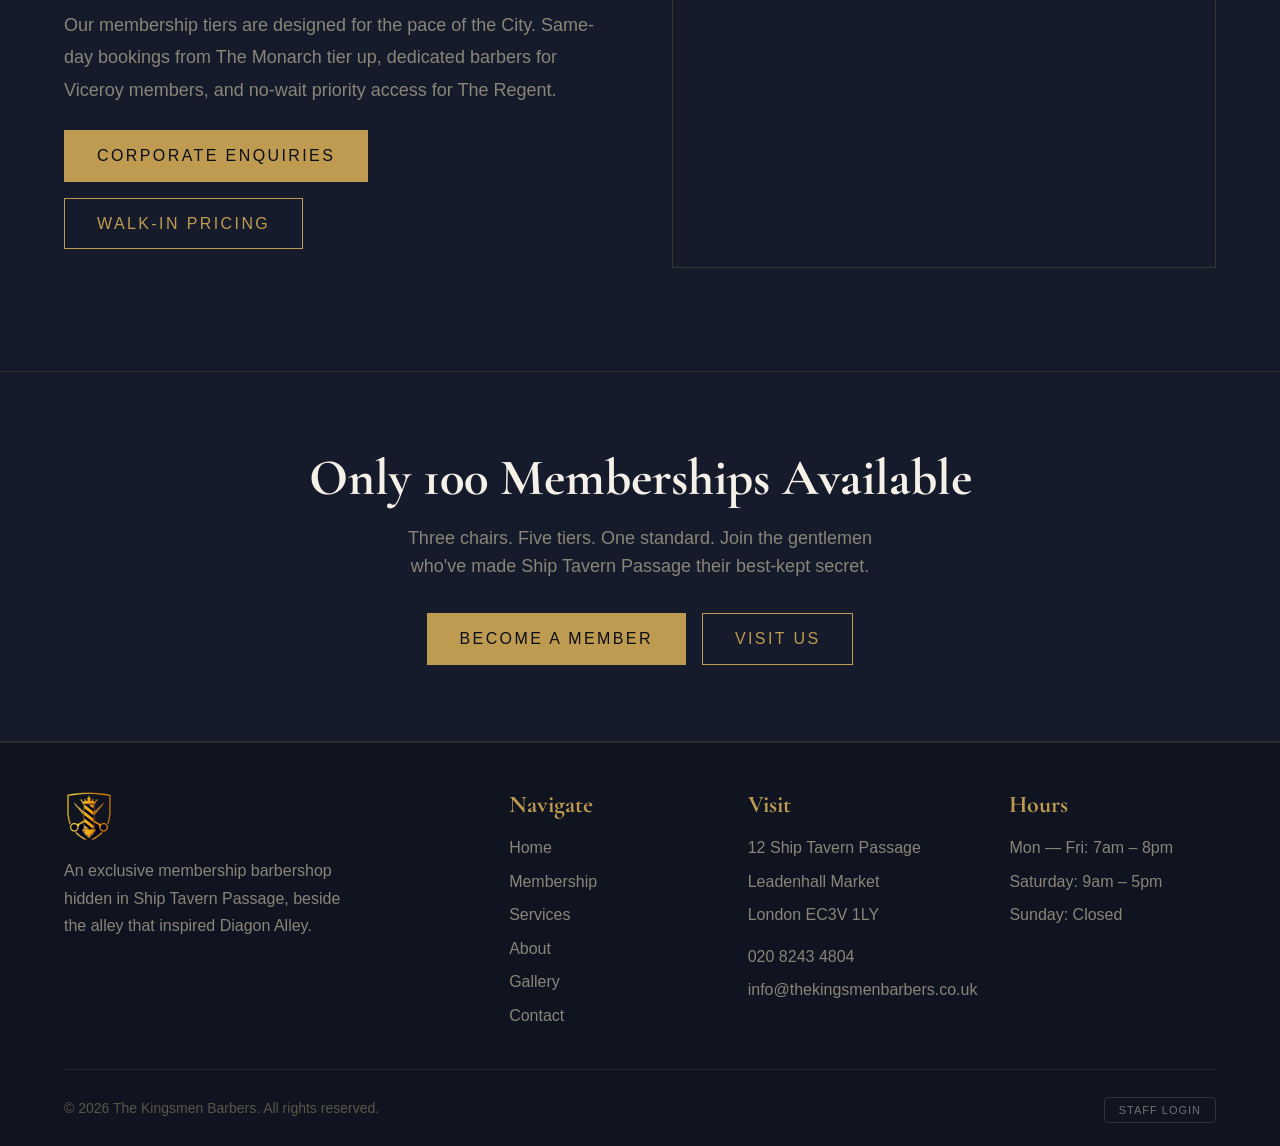
==== commit c9c6679f: "Update phone number to 020 8243 4804 on all pages" ====
--- a/index.html
+++ b/index.html
@@ -41,7 +41,7 @@
       <a href="about.html" class="nav__link">About</a>
       <a href="gallery.html" class="nav__link">Gallery</a>
       <a href="contact.html" class="nav__link">Contact</a>
-      <a href="https://thekingsmen-crm.fly.dev/#/app/book" class="nav__link" target="_blank" rel="noopener">Book</a>
+      <a href="https://crm.thekingsmenbarbers.co.uk/app/book" class="nav__link" target="_blank" rel="noopener">Book</a>
       <a href="membership.html" class="nav__cta">Join</a>
     </nav>
     <button class="menu-toggle" id="menuToggle" aria-label="Open navigation menu">
@@ -58,7 +58,7 @@
   <a href="about.html">About</a>
   <a href="gallery.html">Gallery</a>
   <a href="contact.html">Contact</a>
-  <a href="https://thekingsmen-crm.fly.dev/#/app/book" target="_blank" rel="noopener">Book</a>
+  <a href="https://crm.thekingsmenbarbers.co.uk/app/book" target="_blank" rel="noopener">Book</a>
   <a href="membership.html" class="btn-gold" style="margin-top:1rem;">Join the Club</a>
 </nav>
 
@@ -74,7 +74,7 @@
     <p class="hero__tagline">A Cut Fit For A King</p>
     <div class="hero__cta-group">
       <a href="membership.html" class="btn-gold">Explore Membership</a>
-      <a href="https://thekingsmen-crm.fly.dev/#/app/book" class="btn-outline" target="_blank" rel="noopener">Book Now</a>
+      <a href="https://crm.thekingsmenbarbers.co.uk/app/book" class="btn-outline" target="_blank" rel="noopener">Book Now</a>
       <a href="services.html" class="btn-outline">View Services</a>
     </div>
   </div>
@@ -316,7 +316,7 @@
           <li>12 Ship Tavern Passage</li>
           <li>Leadenhall Market</li>
           <li>London EC3V 1LY</li>
-          <li style="margin-top: var(--space-2);"><a href="tel:02071234567">020 7123 4567</a></li>
+          <li style="margin-top: var(--space-2);"><a href="tel:02082434804">020 8243 4804</a></li>
           <li><a href="mailto:info@thekingsmenbarbers.co.uk">info@thekingsmenbarbers.co.uk</a></li>
         </ul>
       </div>
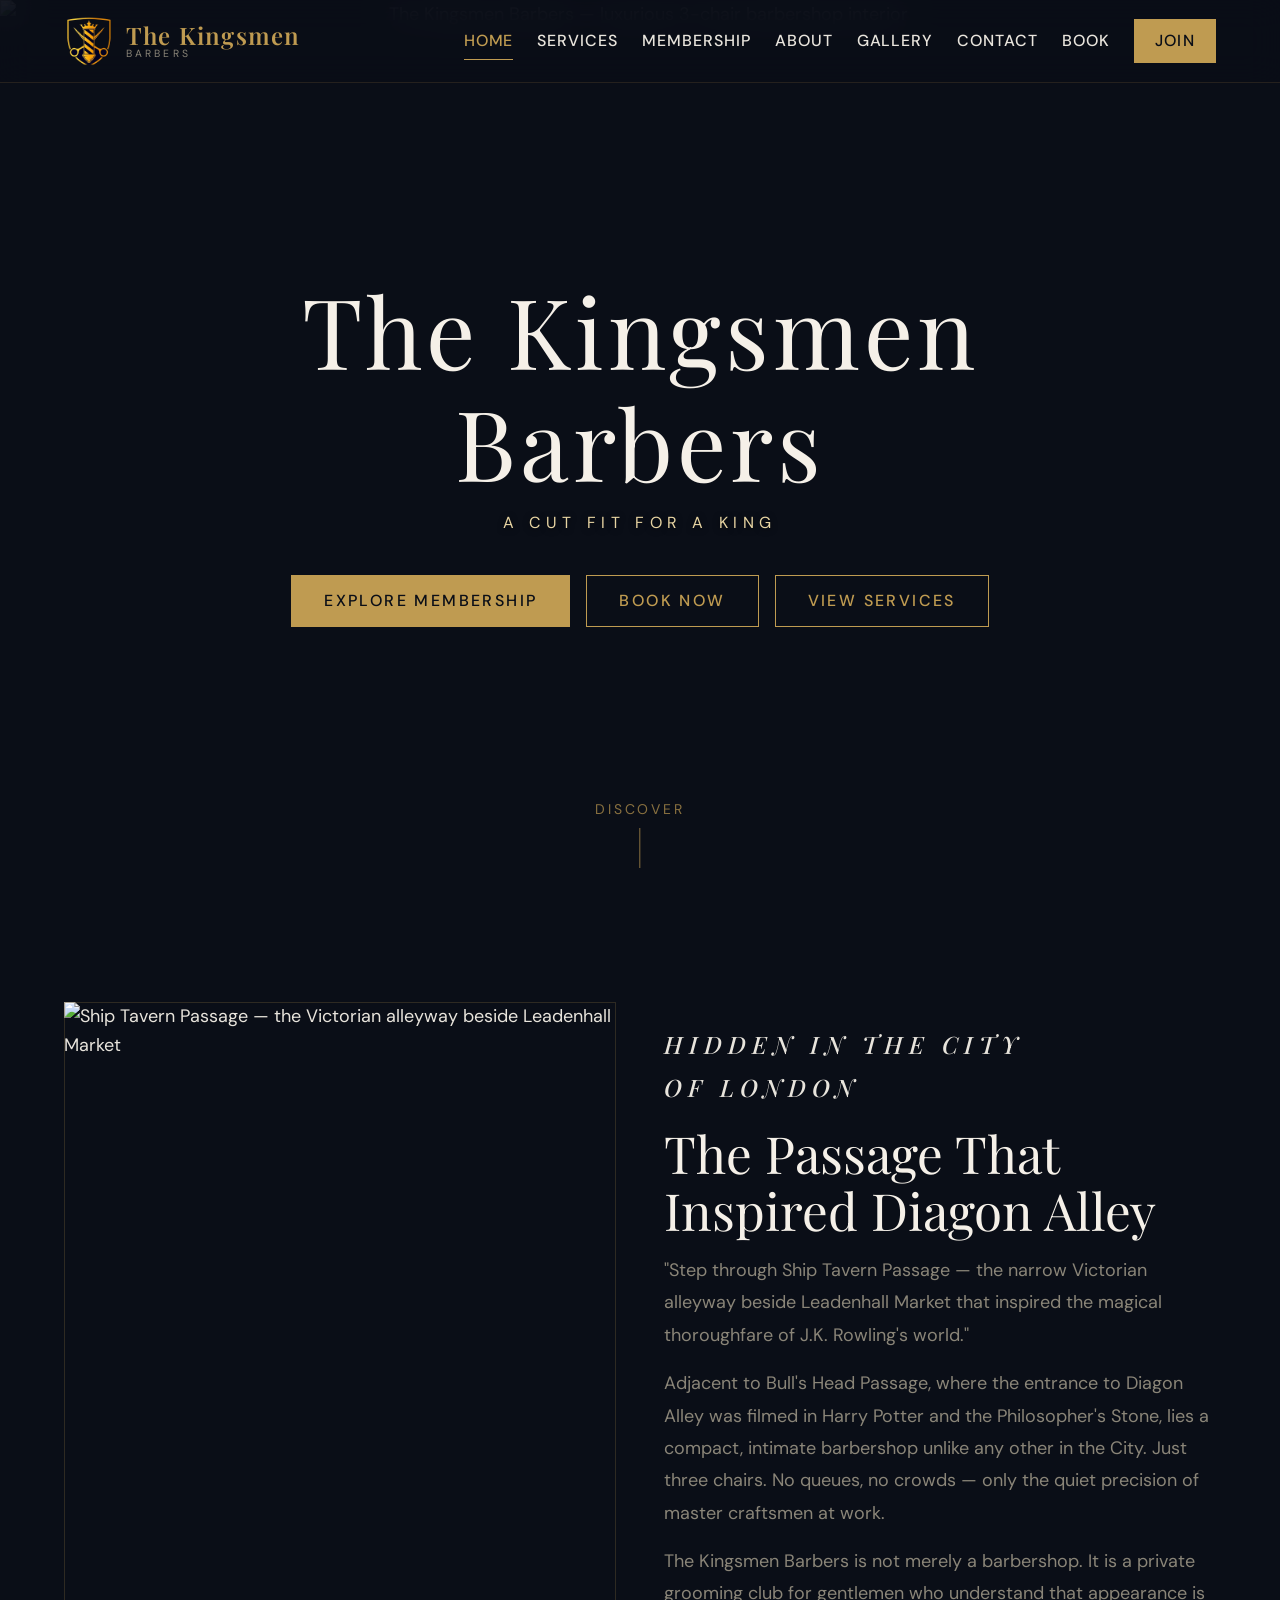
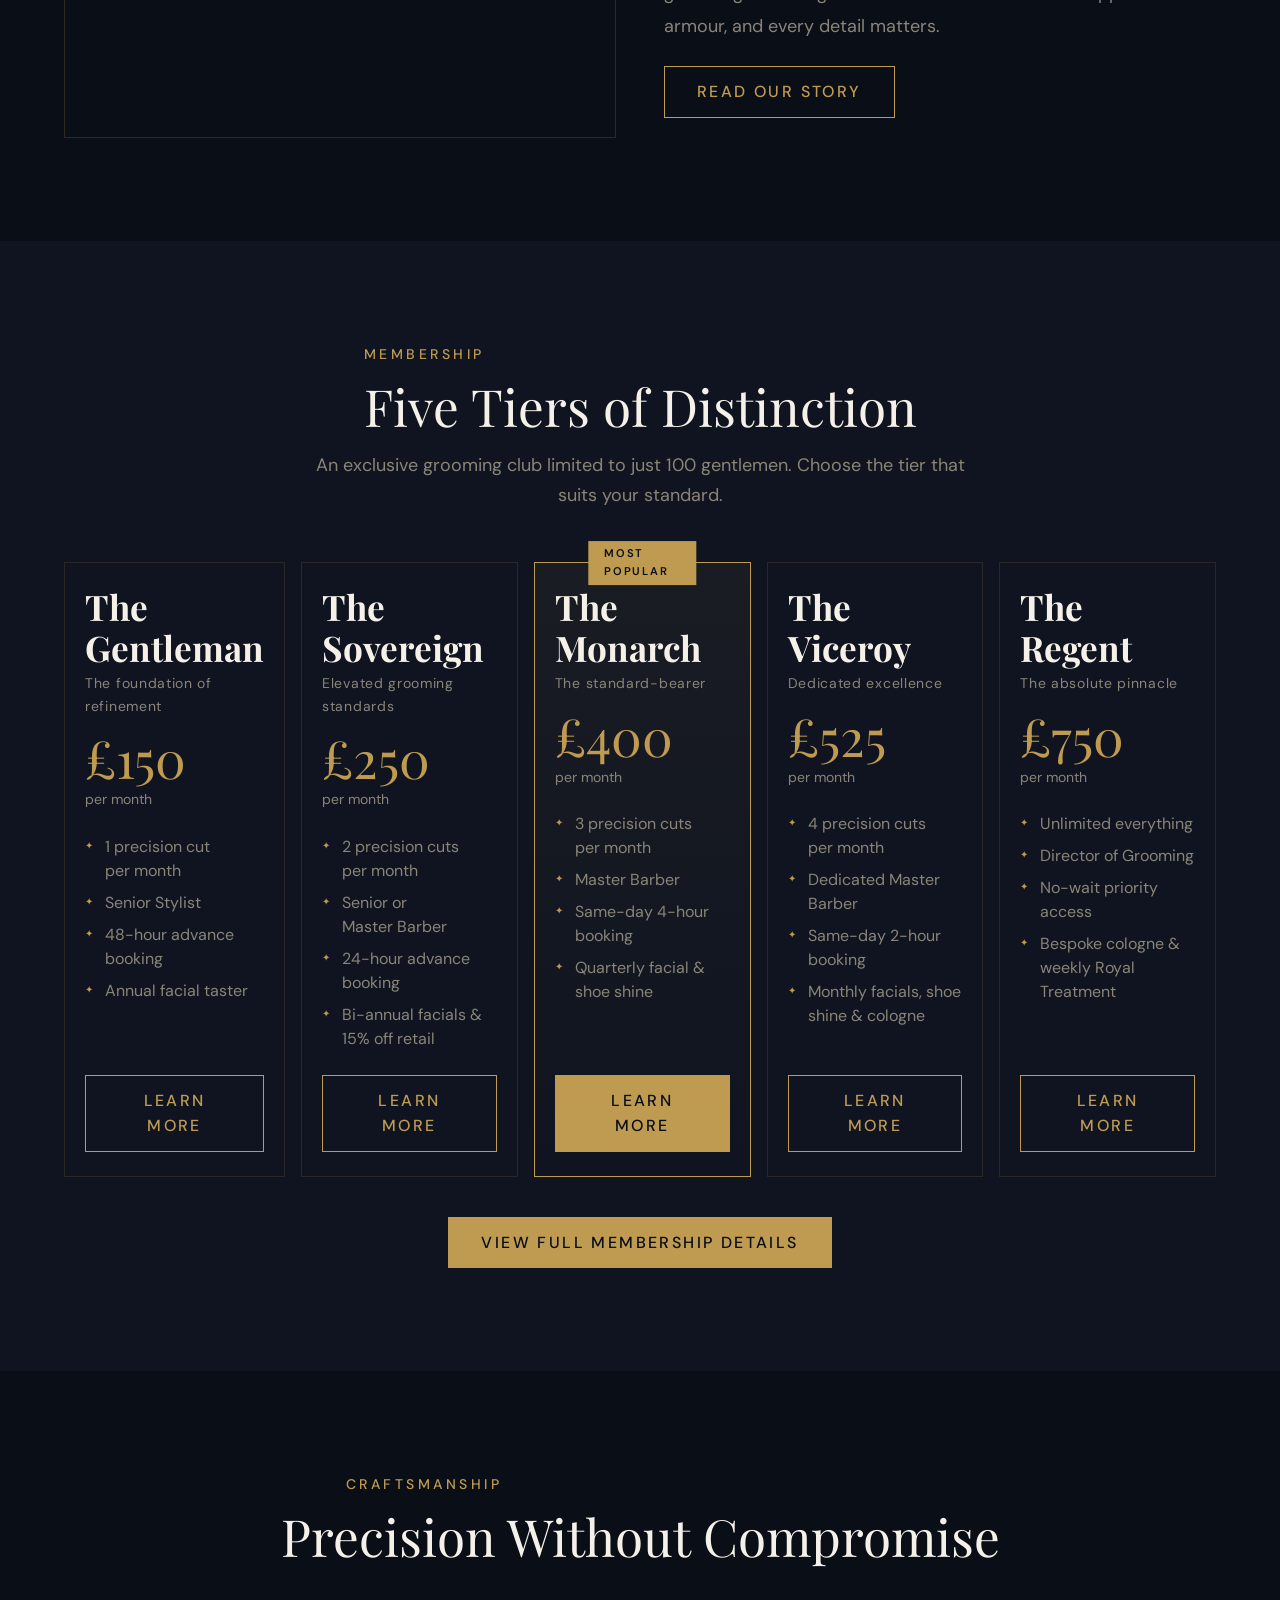
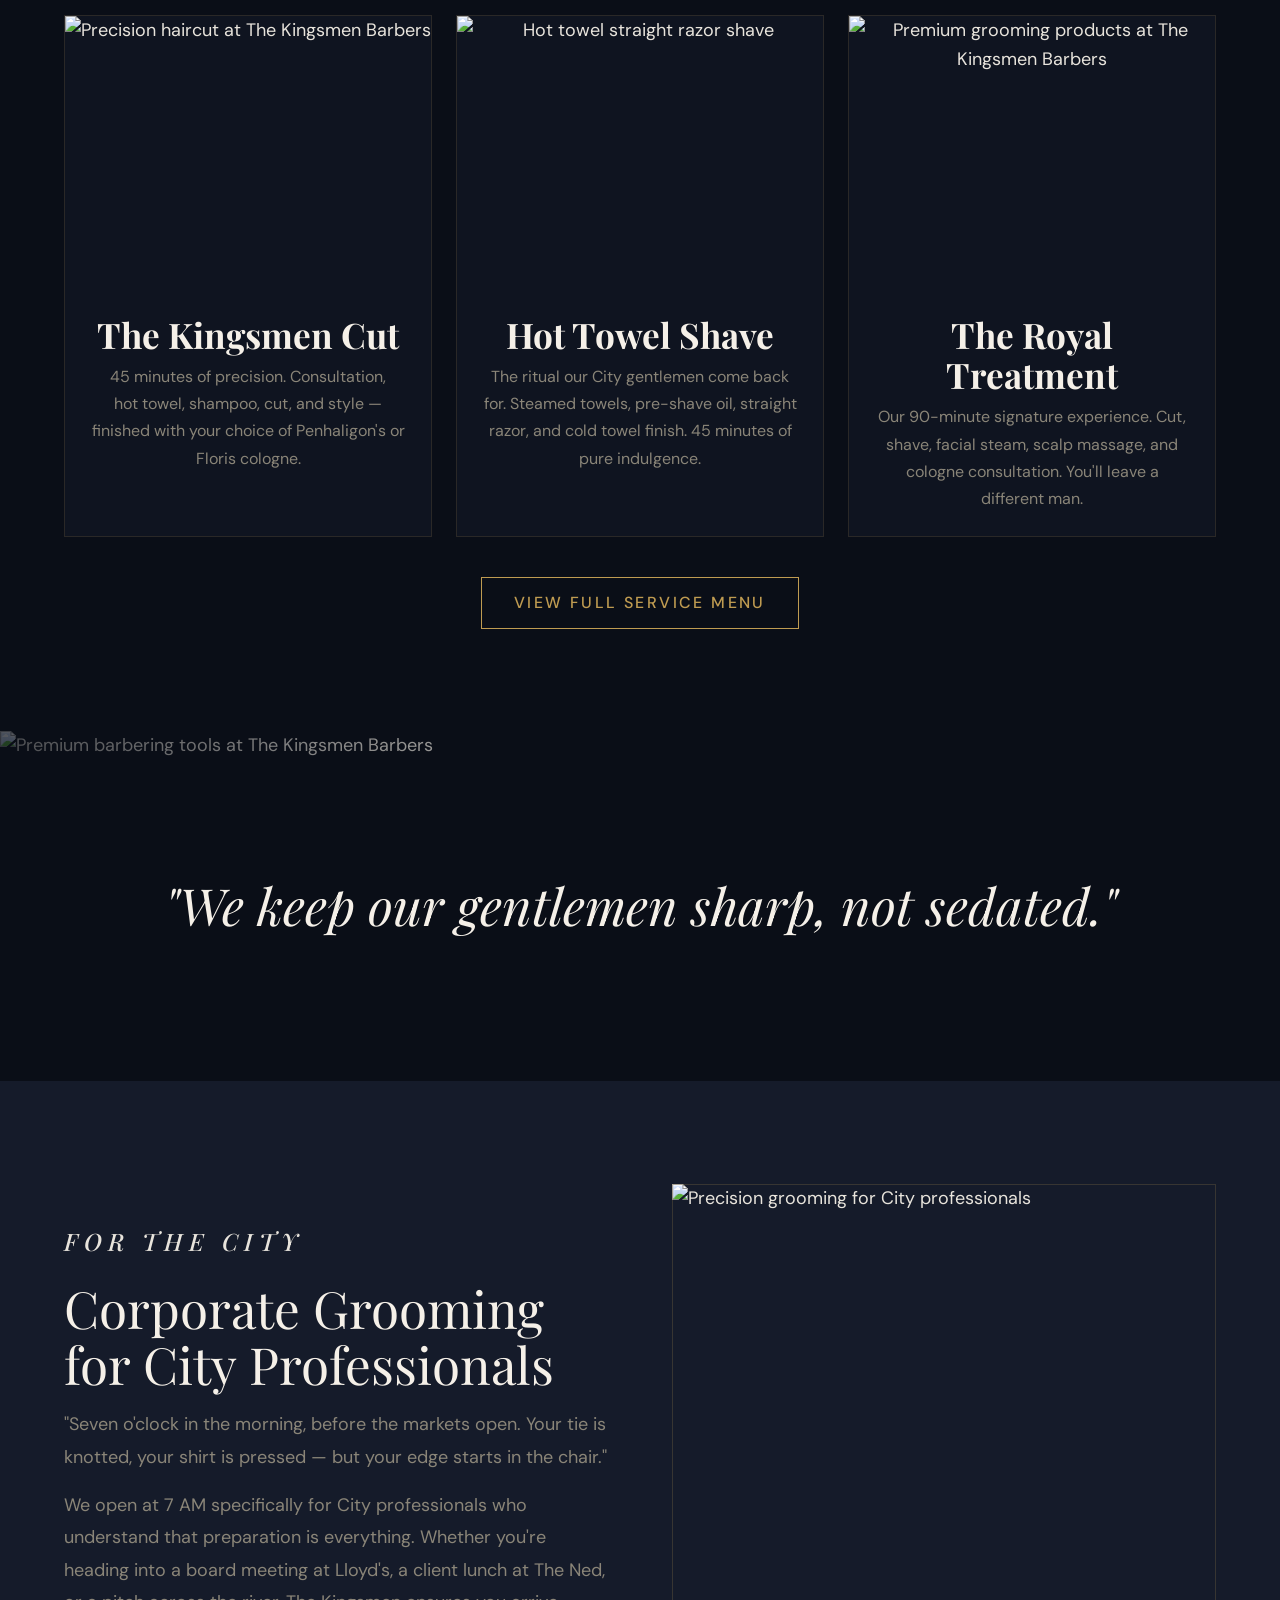
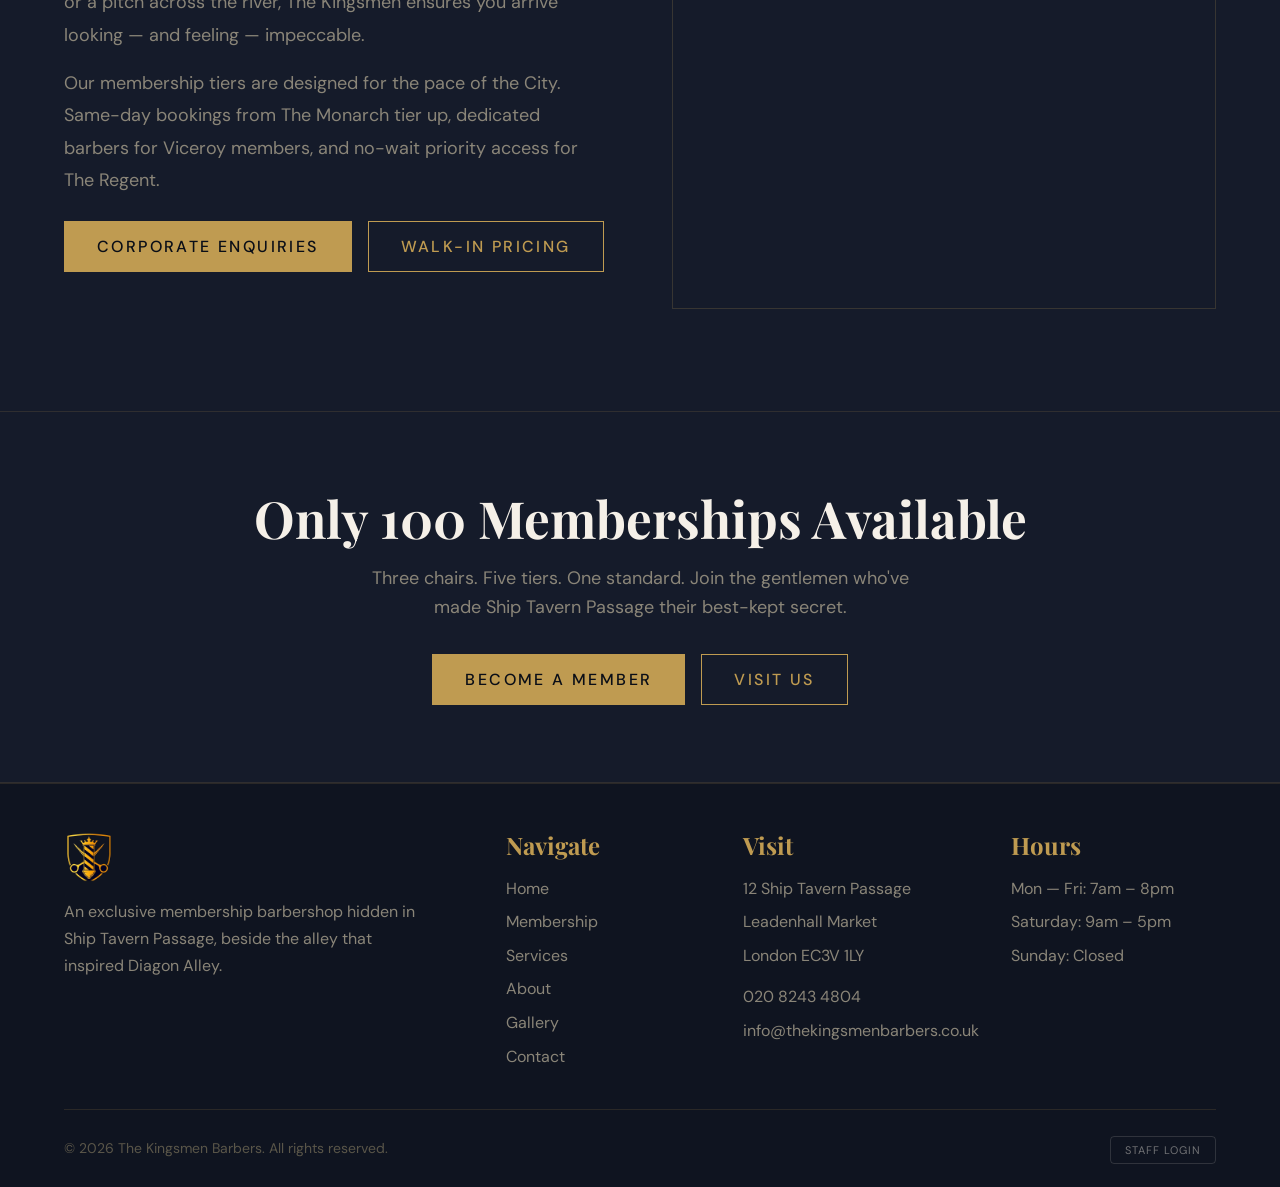
==== commit 2d9ec0cc: "Switch fonts to Playfair Display (headings) + DM Sans (body) as specified" ====
--- a/index.html
+++ b/index.html
@@ -16,8 +16,7 @@
 
 <link rel="preconnect" href="https://fonts.googleapis.com">
 <link rel="preconnect" href="https://fonts.gstatic.com" crossorigin>
-<link href="https://fonts.googleapis.com/css2?family=Cormorant+Garamond:ital,wght@0,300;0,400;0,500;0,600;0,700;1,400;1,500&display=swap" rel="stylesheet">
-<link href="https://cdn.jsdelivr.net/npm/@fontsource/switzer@4/index.css" rel="stylesheet">
+<link href="https://fonts.googleapis.com/css2?family=Playfair+Display:ital,wght@0,400;0,500;0,600;0,700;1,400;1,500&family=DM+Sans:wght@300;400;500;600;700&display=swap" rel="stylesheet">
 
 <link rel="stylesheet" href="base.css">
 <link rel="stylesheet" href="style.css">
--- a/style.css
+++ b/style.css
@@ -29,8 +29,8 @@
   --space-24: 6rem;
   --space-32: 8rem;
 
-  --font-display: 'Cormorant Garamond', 'Georgia', serif;
-  --font-body: 'Switzer', 'Helvetica Neue', sans-serif;
+  --font-display: 'Playfair Display', 'Georgia', serif;
+  --font-body: 'DM Sans', 'Helvetica Neue', sans-serif;
 
   --content-narrow: 640px;
   --content-default: 960px;
